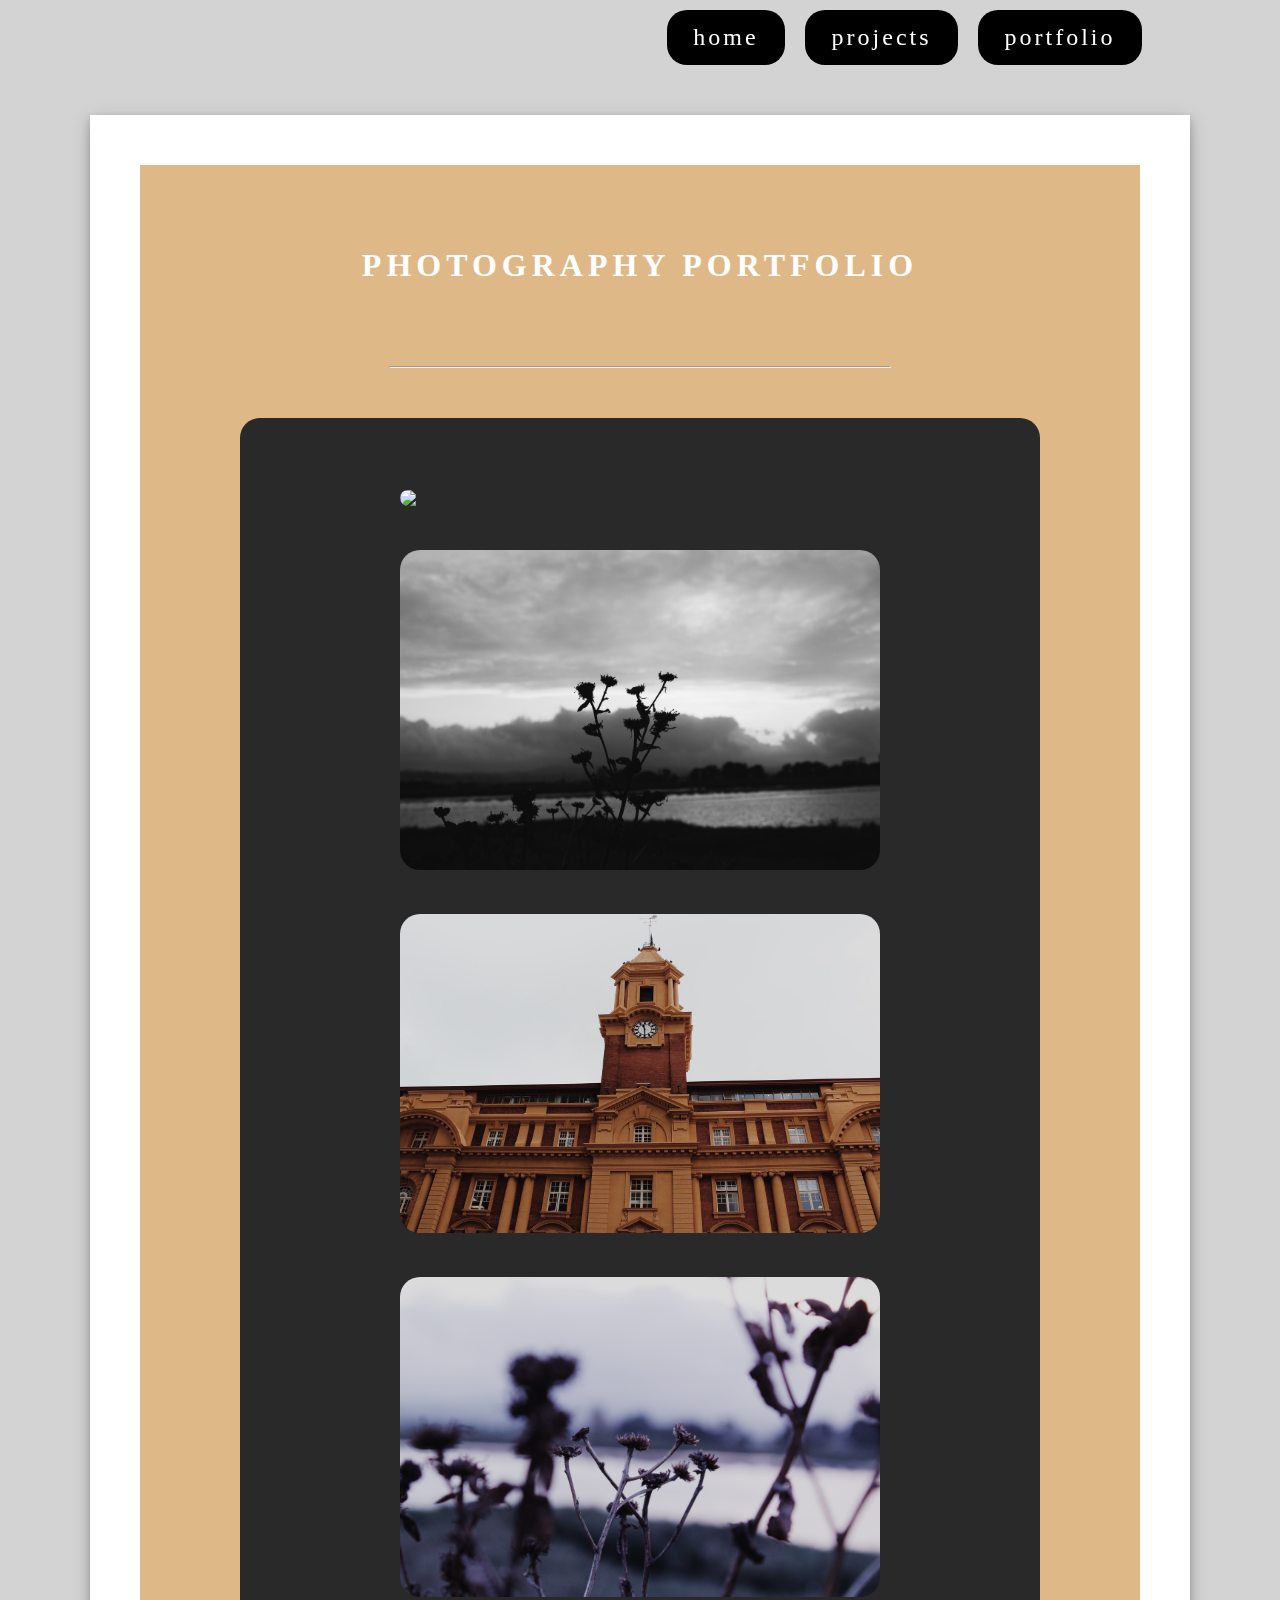
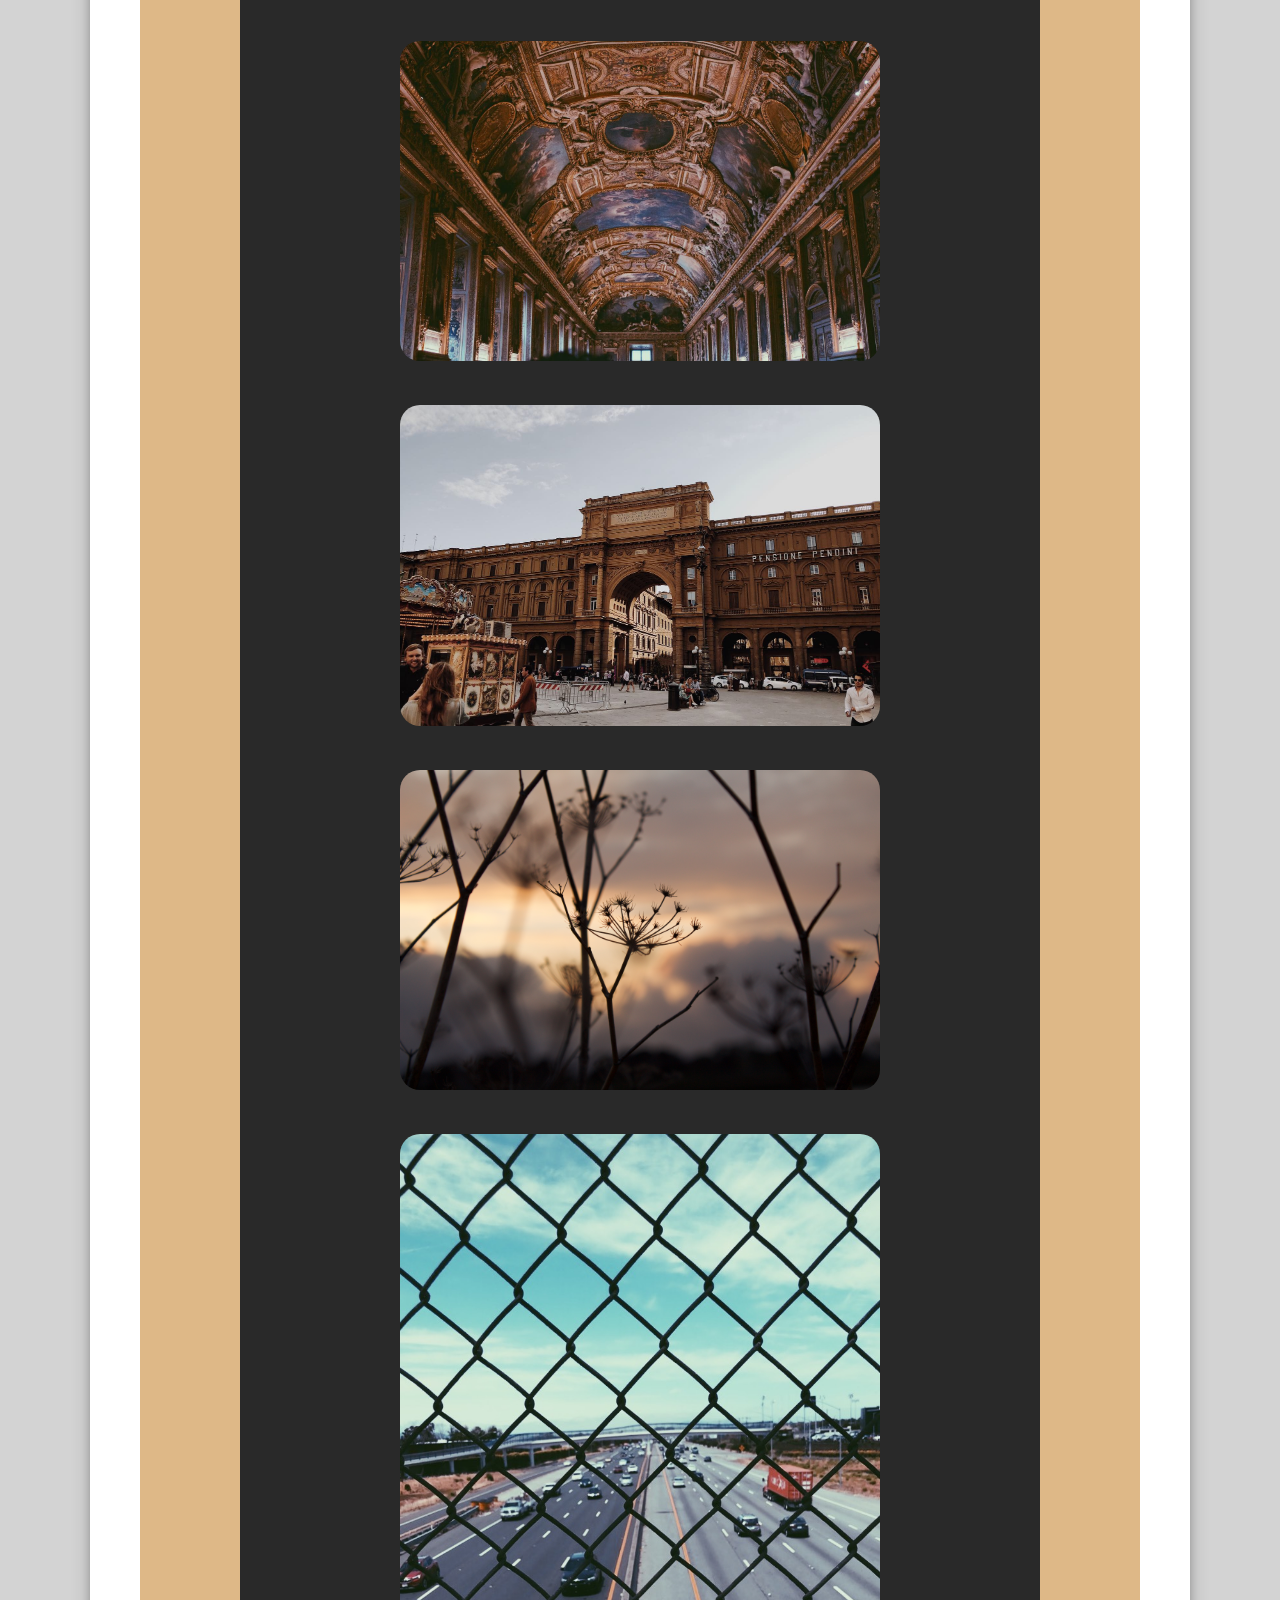
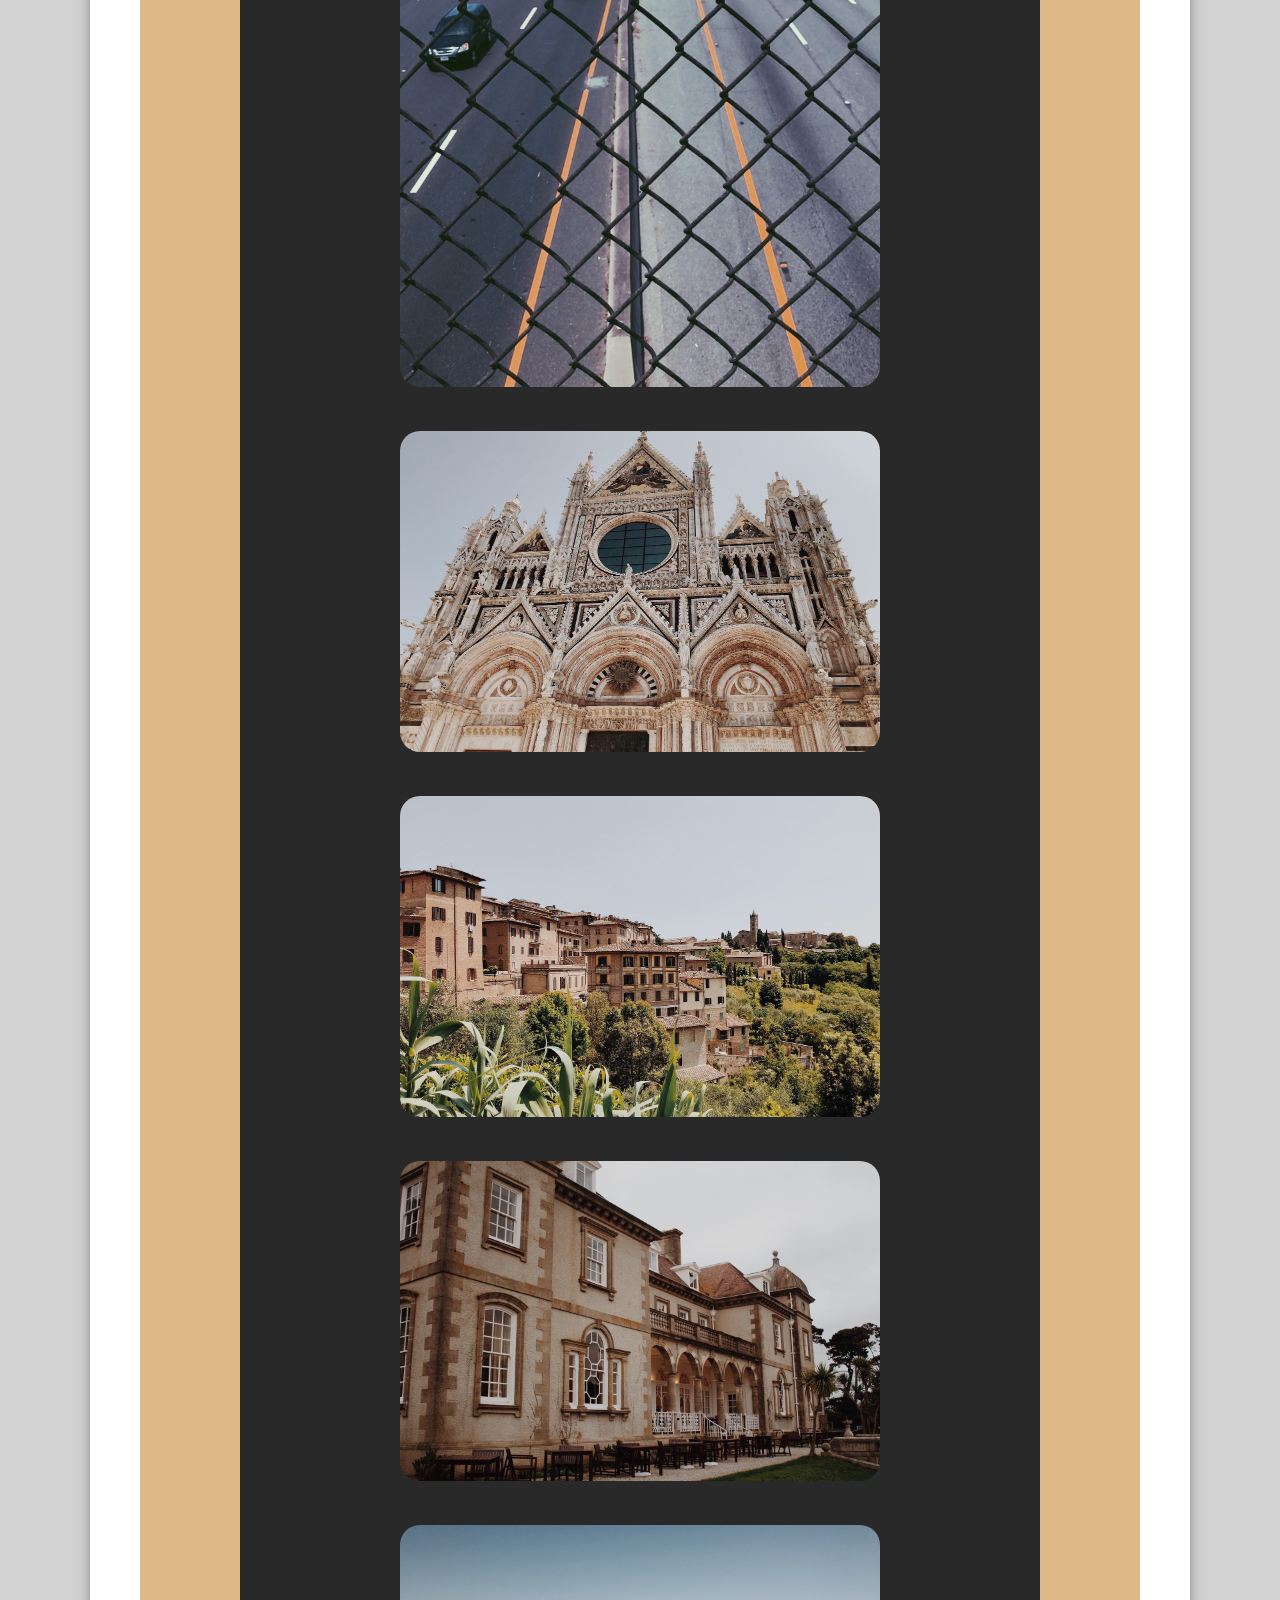
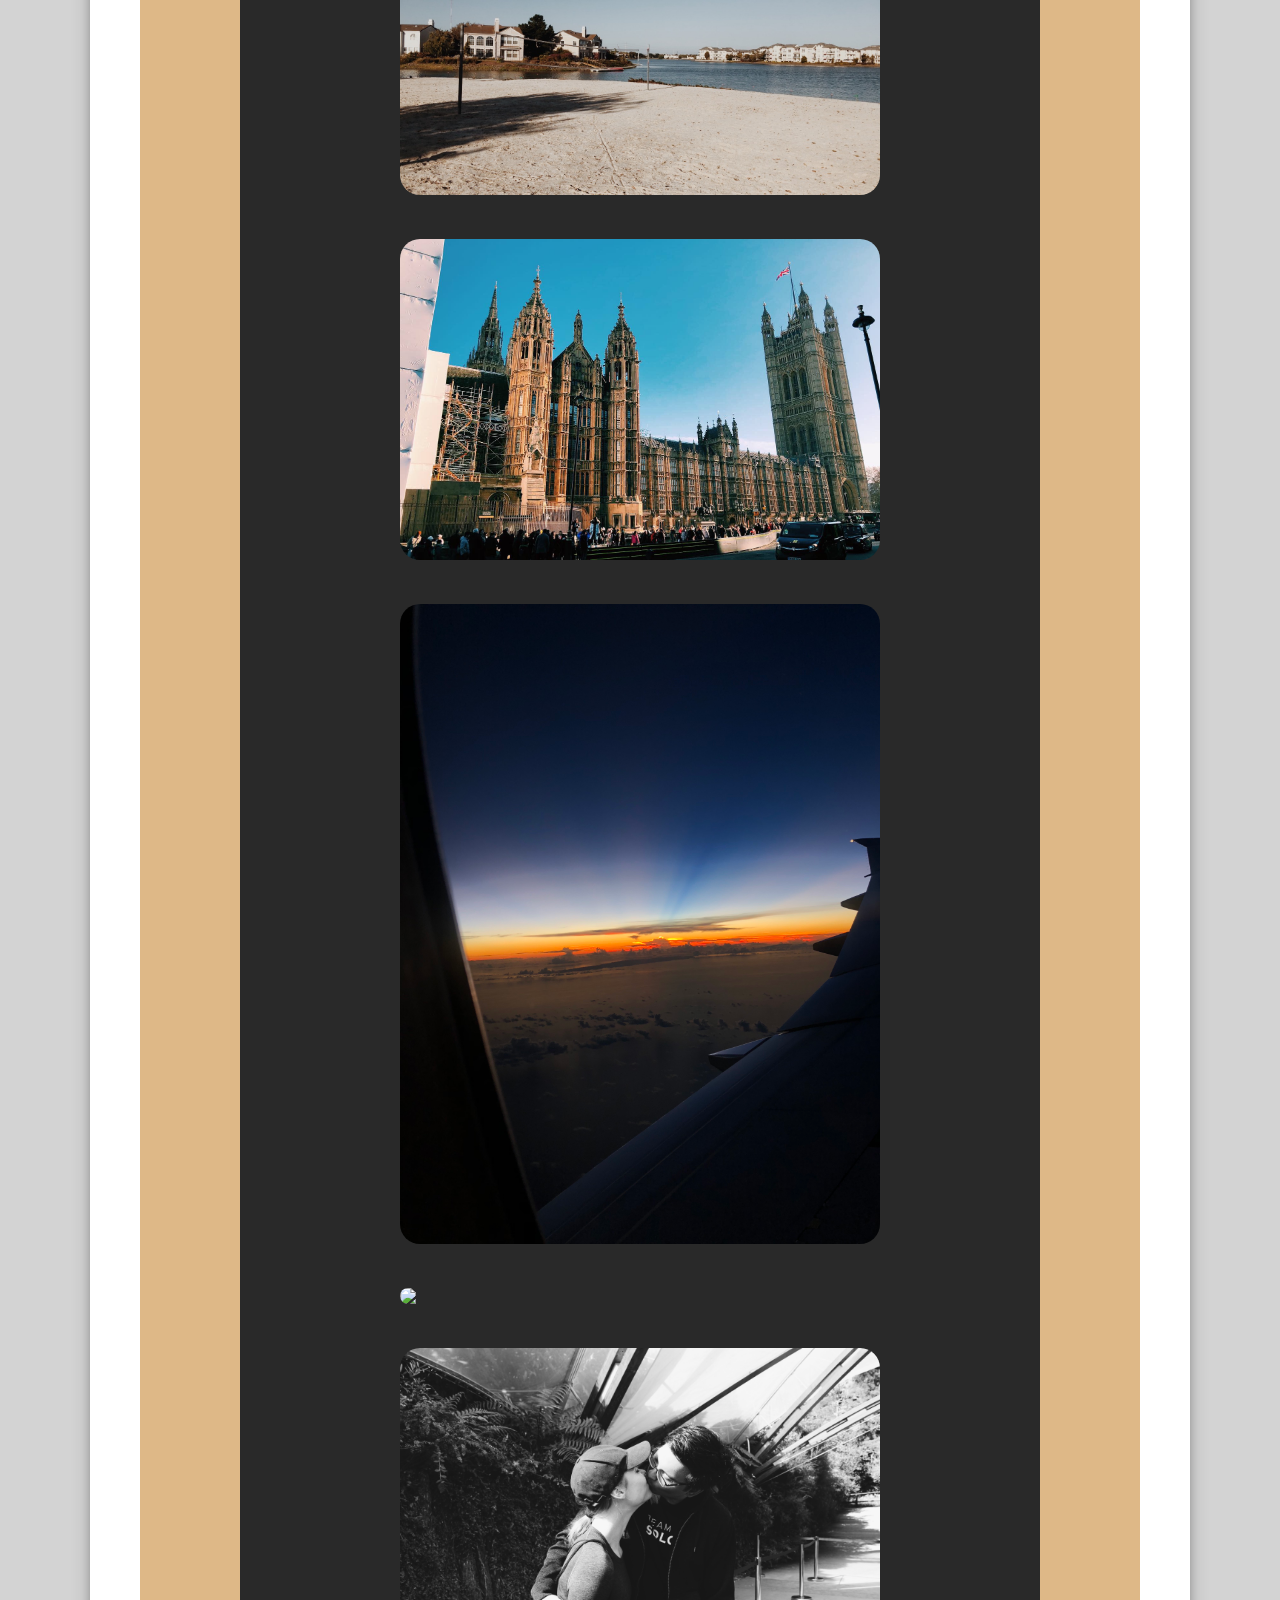
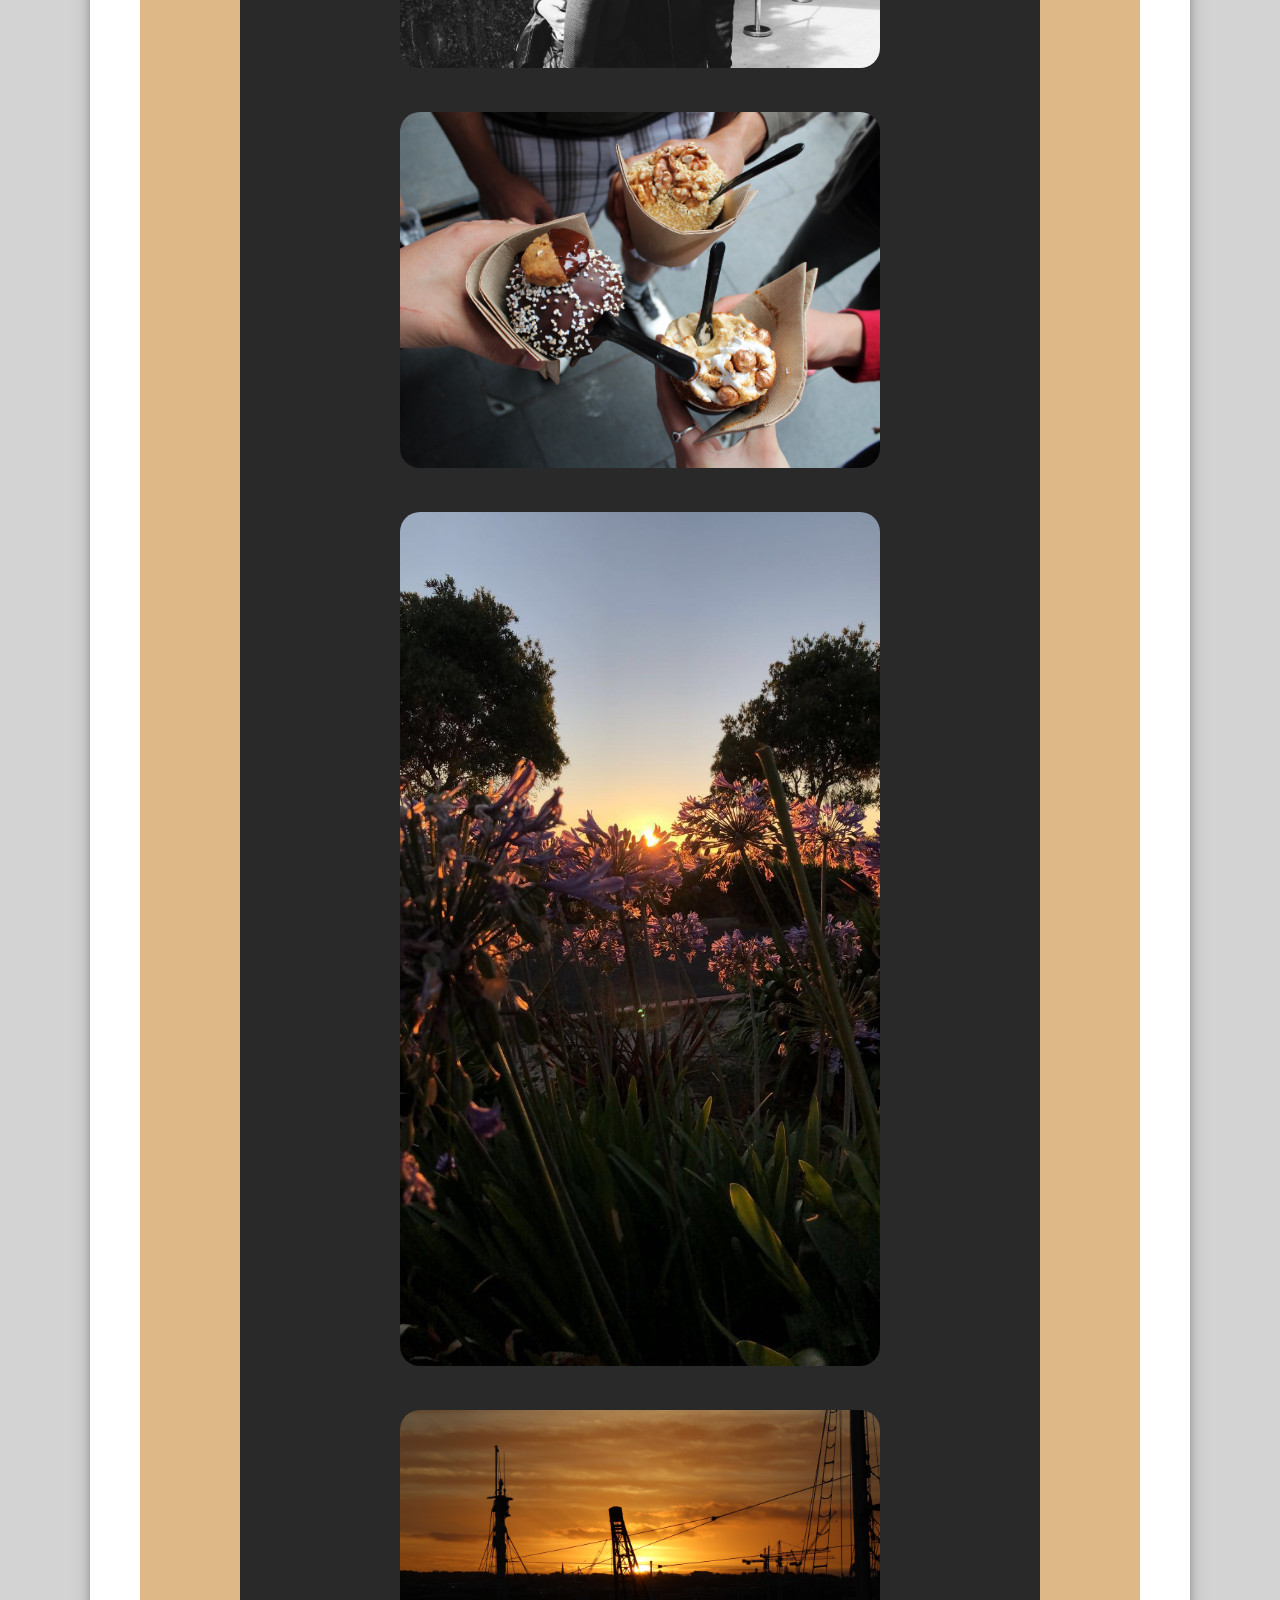
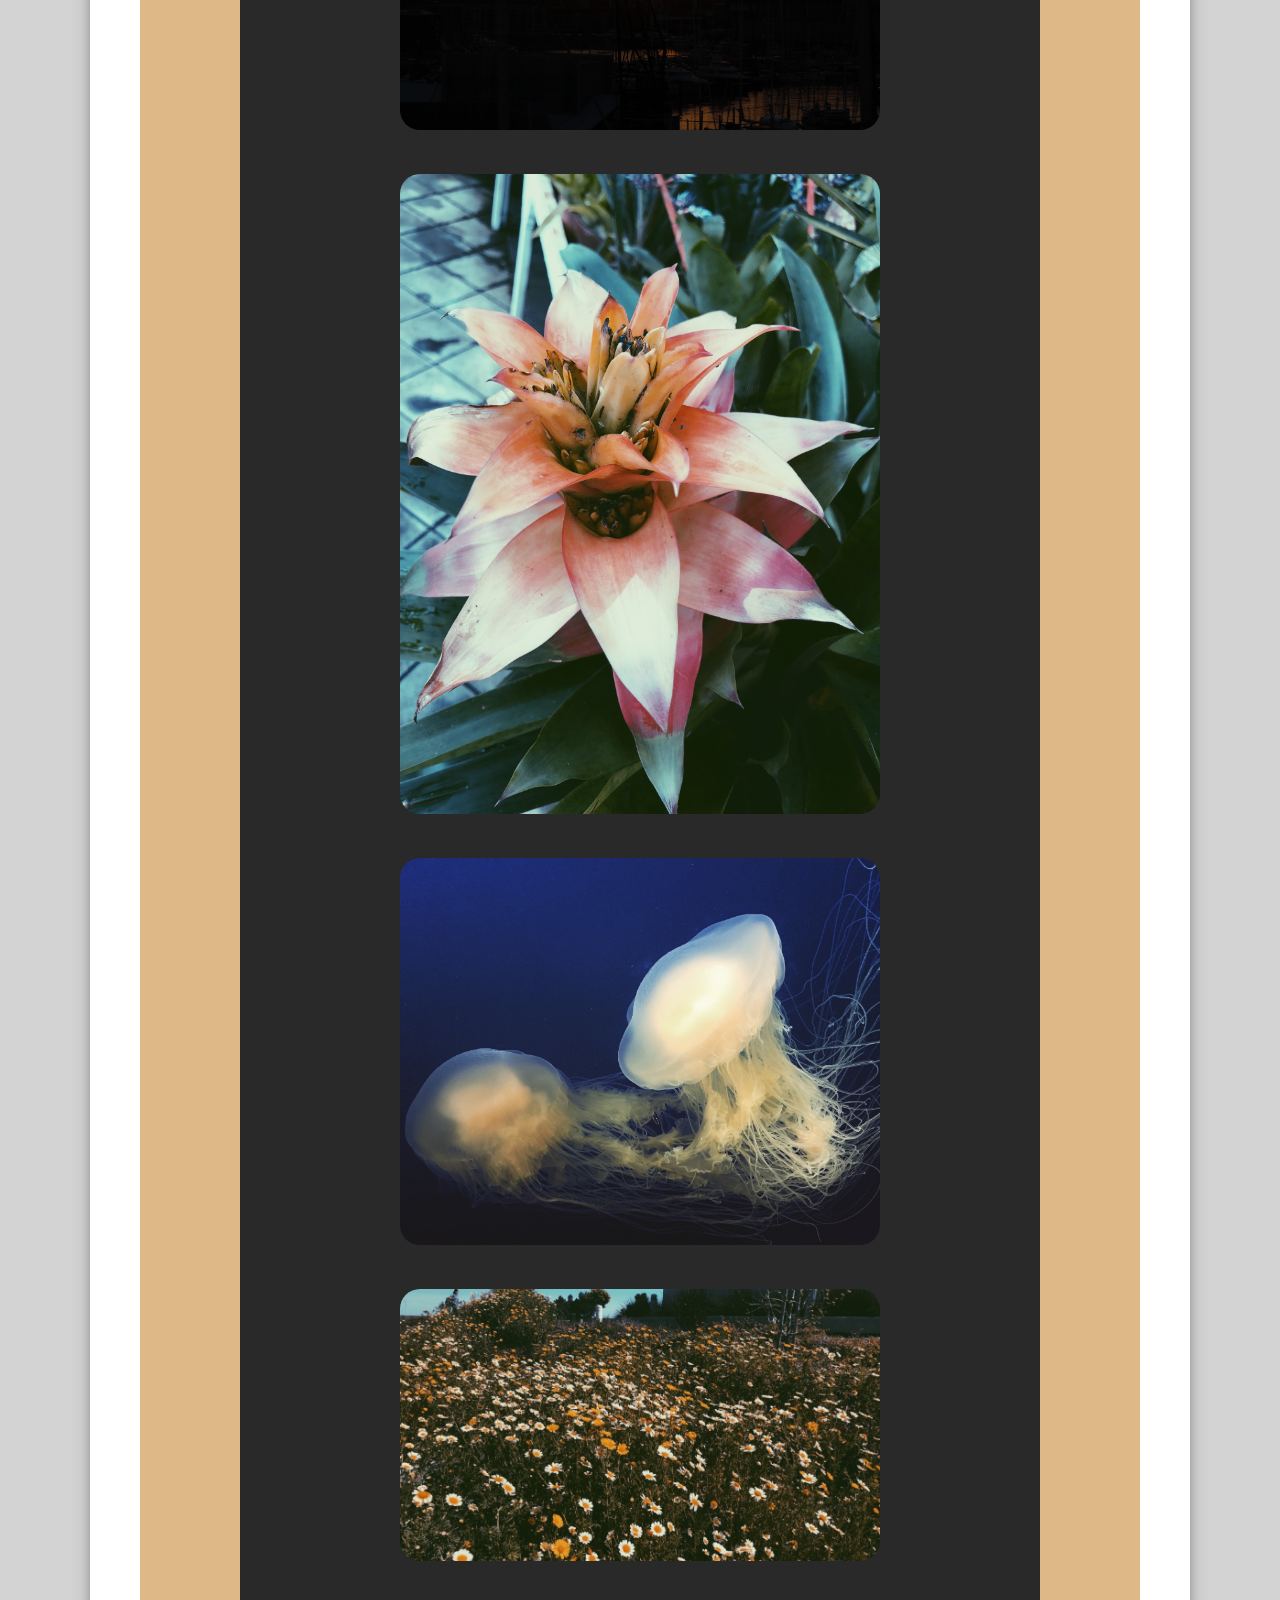
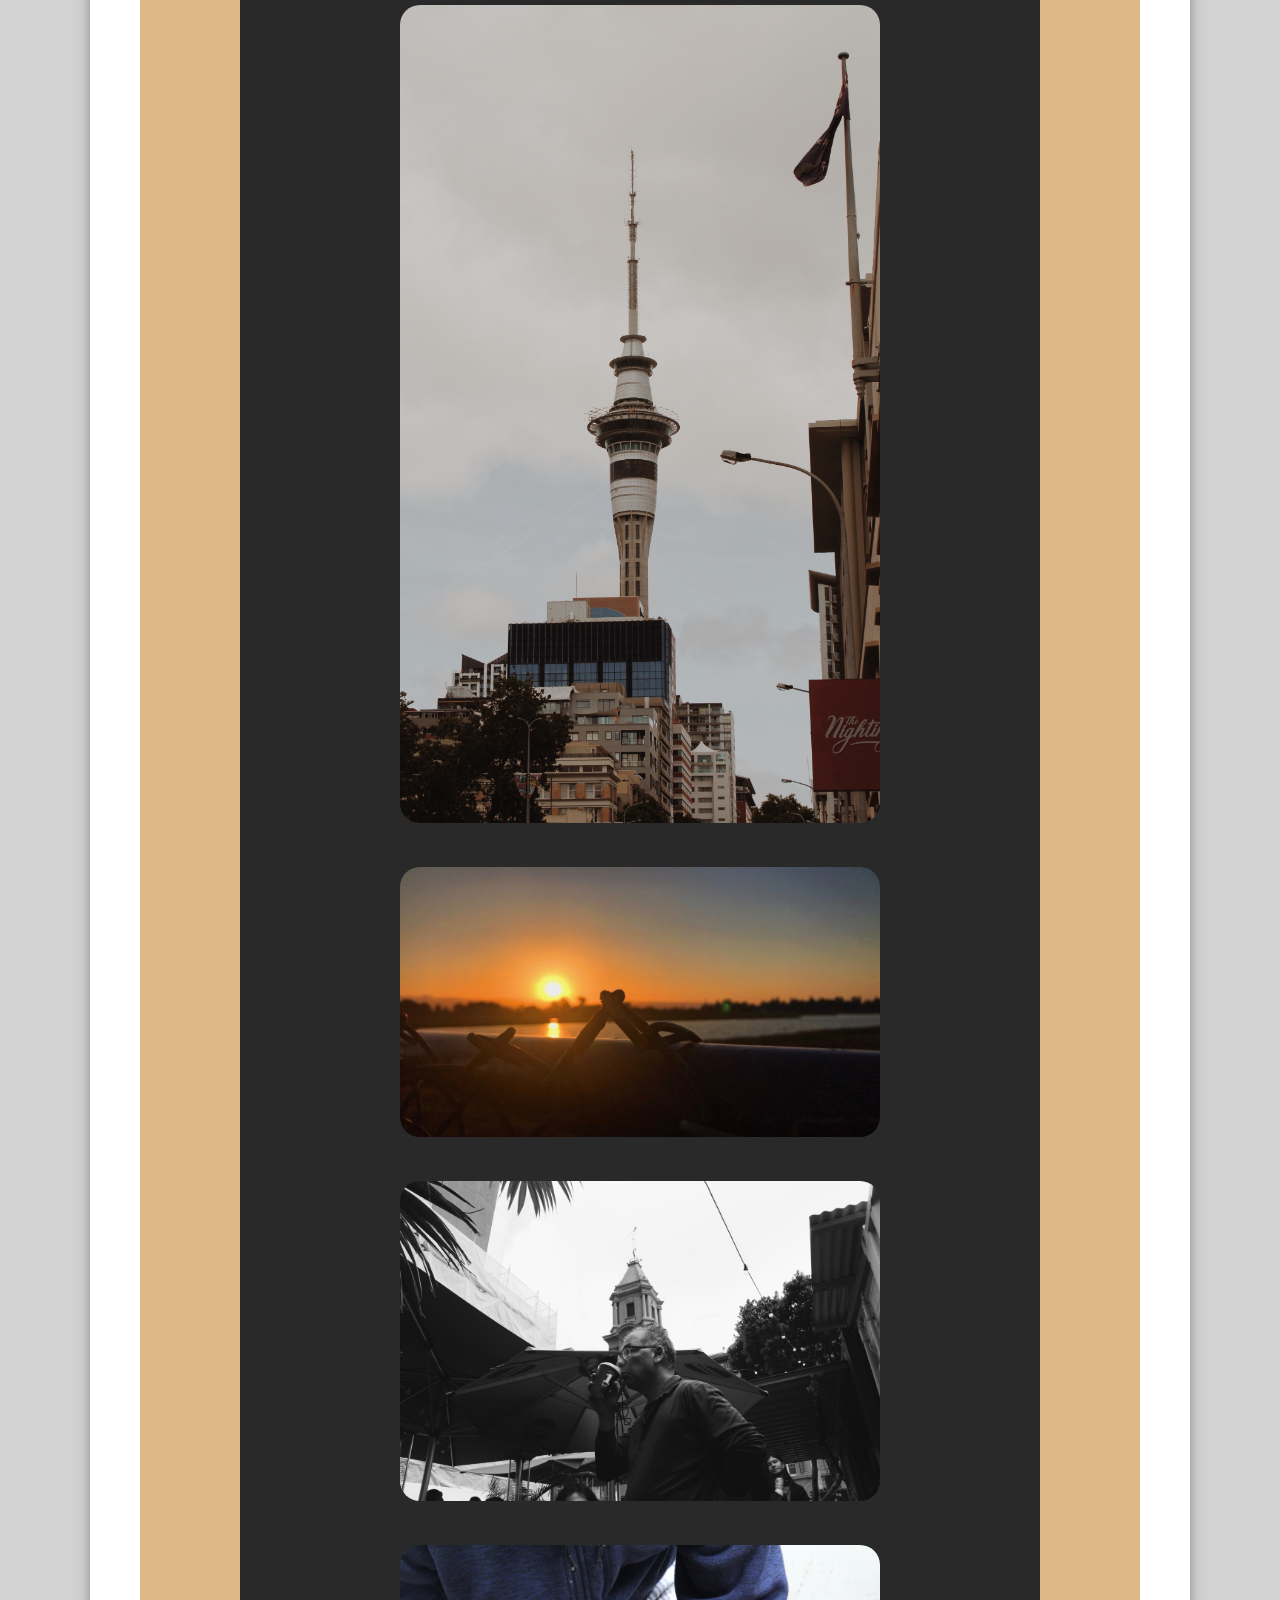
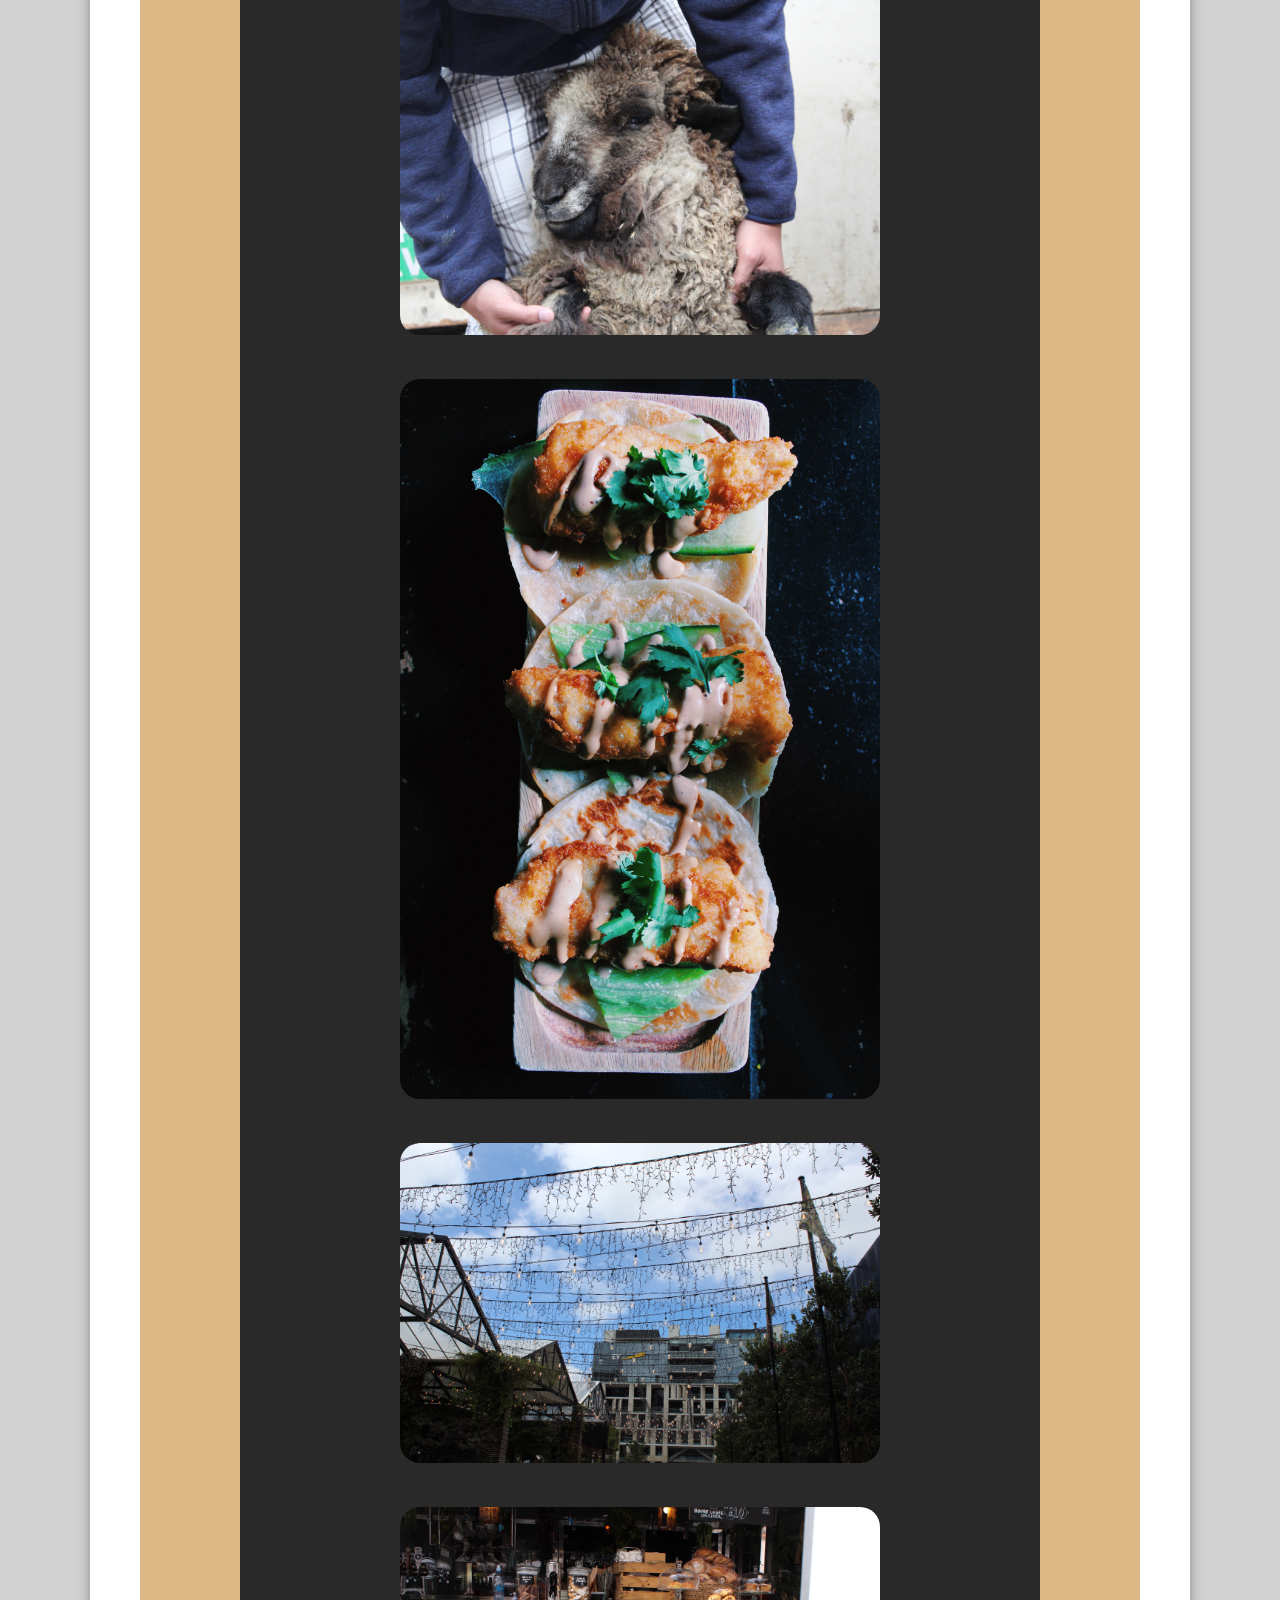
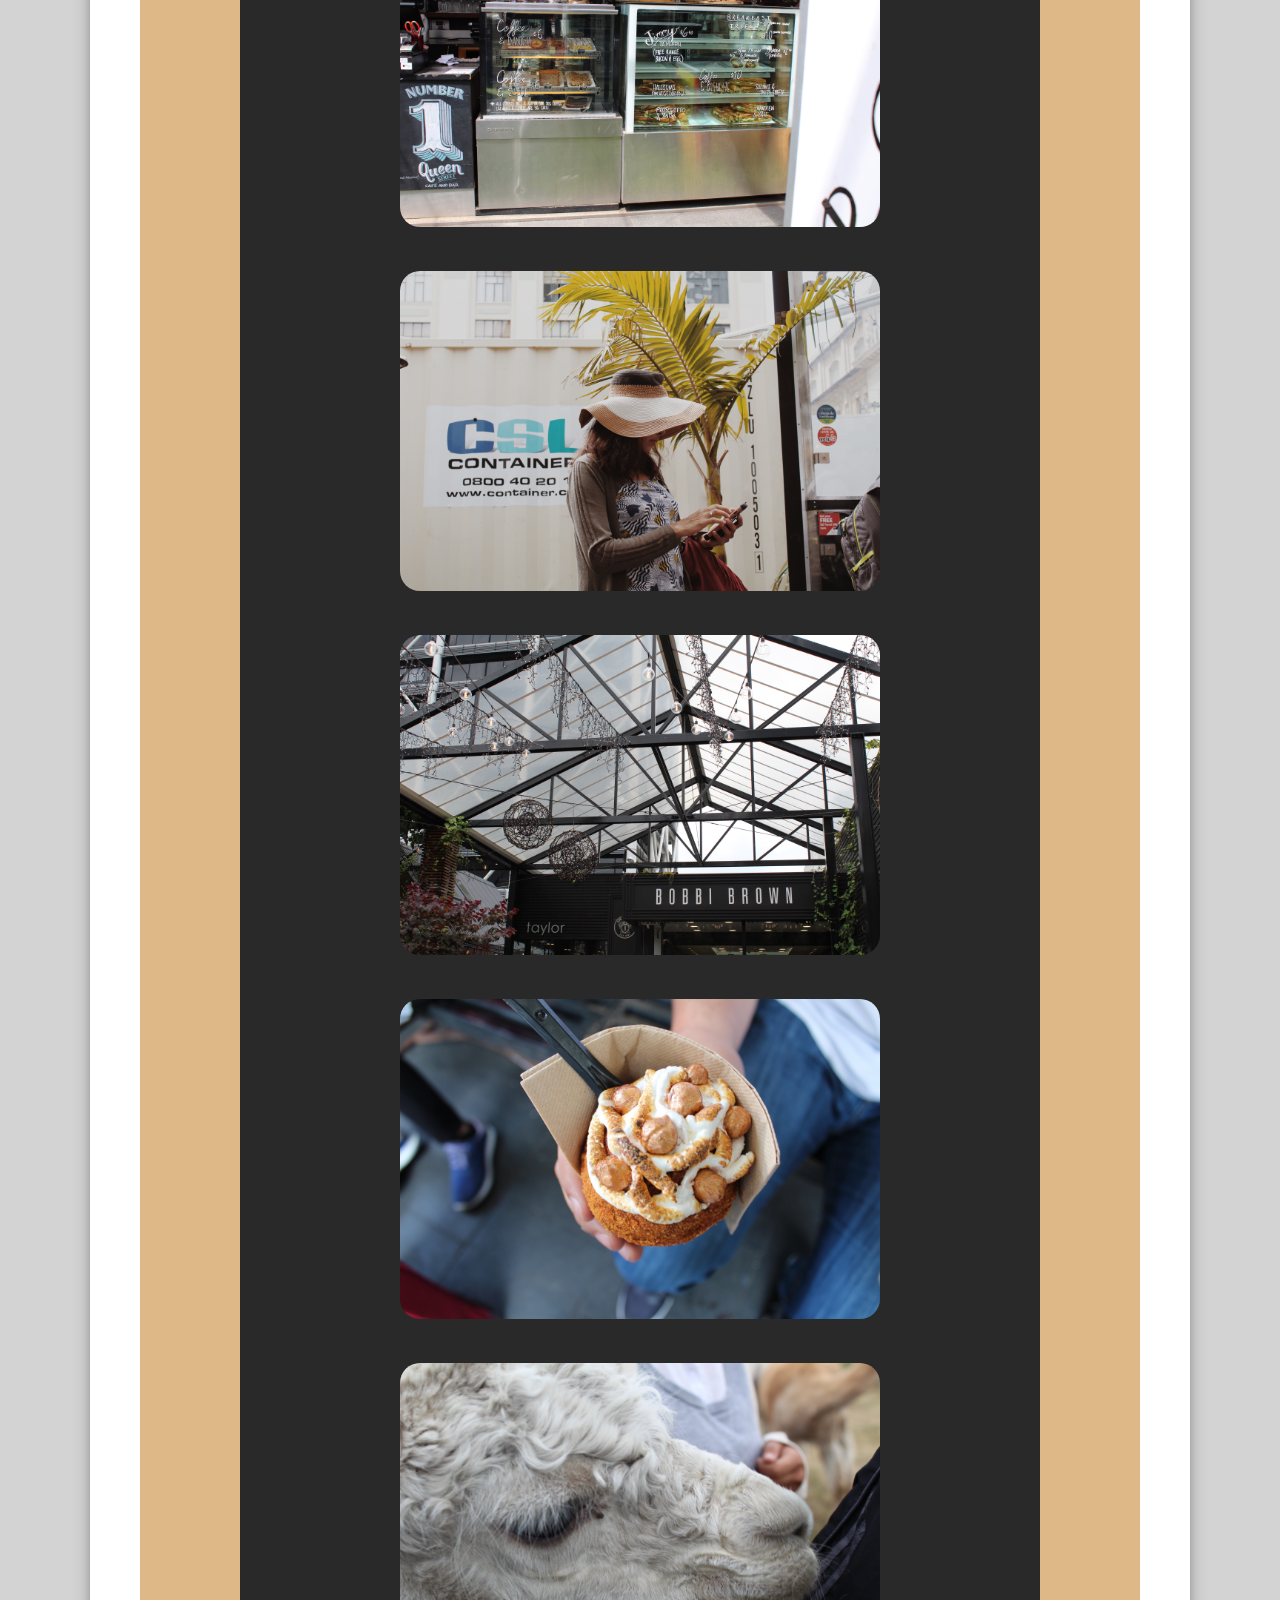
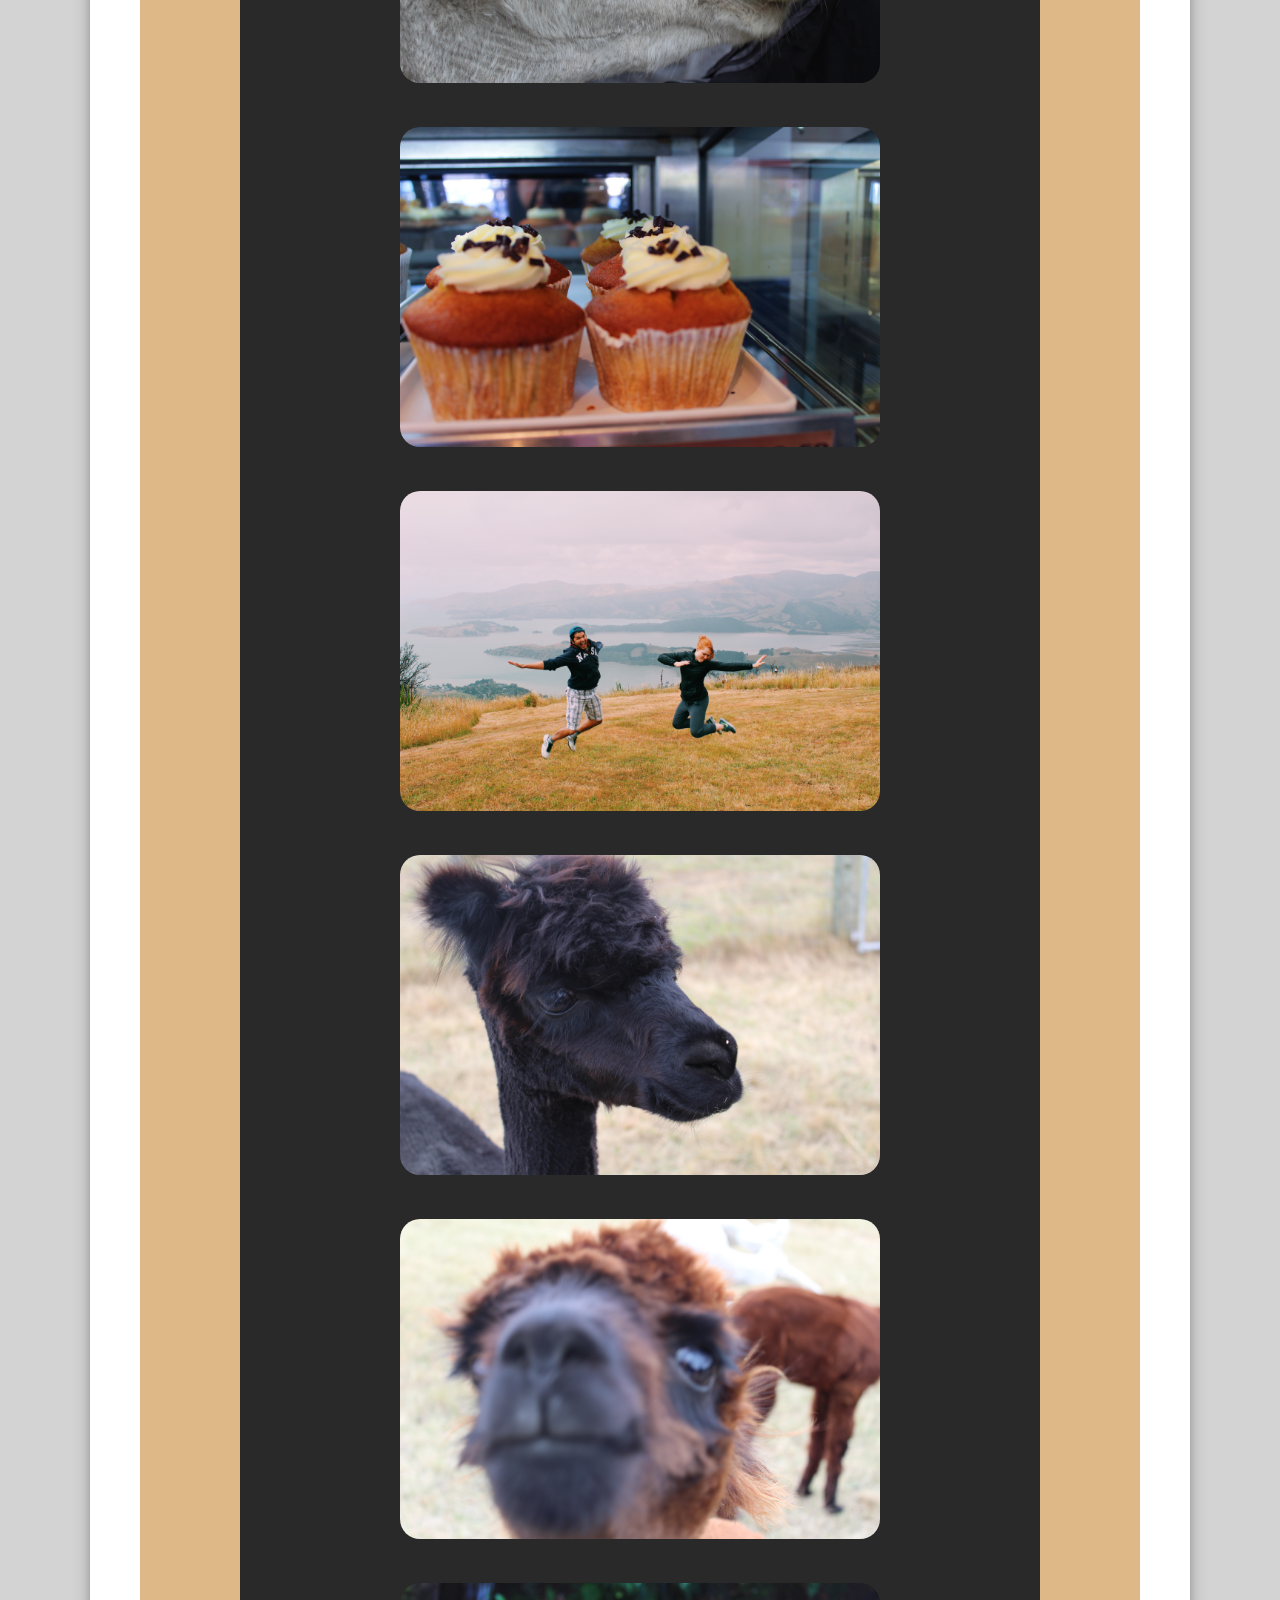
==== portfolio.html @ 7a5d90dd "added photos for photography portfolio" ====
<!DOCTYPE html>
<html lang="en">

<head>
	<meta charset="utf-8">
	<title>Estee Tcheau</title>
	<link rel="shortcut icon" href="images/code.png">
	<link rel="stylesheet" href="styles/normalize.css">
	<link rel="stylesheet" href="styles/style.css">
  <link href="https://fonts.googleapis.com/css2?family=Comfortaa:wght@300&display=swap" rel="stylesheet">
</head>
<body>
  <header class="main_menu">
    <nav>
      <ul>
        <li><a href="portfolio.html">portfolio</a></li>
        <li><a href="projects.html">projects</a></li>
        <li><a href="index.html">home</a></li>
      </ul>
    </nav>
  </header>
  <main class="projects_page">
    <h3>PHOTOGRAPHY PORTFOLIO</h3>
    <hr>
	<section>
	    <h4>  </h4>
	<img src="./photos/0.jpg">
	<img src="./photos/1.jpg">
	<img src="./photos/2.jpg">
	<img src="./photos/3.jpg">
	<img src="./photos/4.jpg">
	<img src="./photos/5.jpg">
	<img src="./photos/6.jpg">
	<img src="./photos/7.jpg">
	<img src="./photos/8.jpg">
	<img src="./photos/9.jpg">
	<img src="./photos/10.jpg">
	<img src="./photos/11.jpg">
	<img src="./photos/12.jpg">
	<img src="./photos/13.jpg">
	<img src="./photos/14.jpg">
	<img src="./photos/15.jpg">
	<img src="./photos/16.jpg">
	<img src="./photos/17.jpg">
	<img src="./photos/18.jpg">
	<img src="./photos/19.jpg">
	<img src="./photos/20.jpg">
	<img src="./photos/21.jpg">
	<img src="./photos/22.jpg">
	<img src="./photos/23.jpg">
	<img src="./photos/24.jpg">
	<img src="./photos/25.jpg">
	<img src="./photos/26.jpg">
	<img src="./photos/27.jpg">
<!--	<img src="28.jpg"> -->
	<img src="./photos/29.jpg">
	<img src="./photos/30.jpg">
	<img src="./photos/31.jpg">
	<img src="./photos/32.jpg">
<!--	<img src="33.jpg"> -->
	<img src="./photos/34.jpg">
	<img src="./photos/35.jpg">
	<img src="./photos/36.jpg">
	<img src="./photos/37.jpg">
	<img src="./photos/38.jpg">
	<img src="./photos/39.jpg">
	<img src="./photos/40.jpg">
	<img src="./photos/41.jpg">
	<img src="./photos/42.jpg">
	<img src="./photos/43.jpg">
	<img src="./photos/44.jpg">
	<img src="./photos/45.jpg">
	<img src="./photos/46.jpg">
	<img src="./photos/47.jpg">
	<img src="./photos/48.jpg">
	<img src="./photos/49.jpg">
	<img src="./photos/50.jpg">
	<img src="./photos/51.jpg">
	<img src="./photos/52.jpg">
	<img src="./photos/53.jpg">
<!--	<img src="54.jpg"> -->
	<img src="./photos/55.jpg">
	<img src="./photos/56.jpg">
	<img src="./photos/57.jpg">
	<img src="./photos/58.jpg">
	<img src="./photos/59.jpg">
	<img src="./photos/60.jpg">
	<img src="./photos/61.jpg">
	<img src="./photos/62.jpg">
	<img src="./photos/63.jpg">
	<img src="./photos/64.jpg">
	<img src="./photos/65.jpg">
	<img src="./photos/66.jpg">
	<img src="./photos/67.jpg">
	<img src="./photos/68.jpg">
<!--	<img src="69.jpg"> -->
	<img src="./photos/70.jpg">
	<img src="./photos/71.jpg">
	<img src="./photos/72.jpg">
	<img src="./photos/73.jpg">
	<img src="./photos/74.jpg">
	<img src="./photos/75.jpg">
	<img src="./photos/76.jpg">
	<img src="./photos/77.jpg">
	<img src="./photos/78.jpg">
	<img src="./photos/79.jpg">
	<img src="./photos/80.jpg">
	<img src="./photos/81.jpg">
	<img src="./photos/82.jpg">
	<img src="./photos/83.jpg">
	<img src="./photos/84.jpg">
	<img src="./photos/85.jpg">
<!--	<img src="86.jpg"> -->
	<img src="./photos/87.jpg">
	<img src="./photos/88.jpg">
	<img src="./photos/89.jpg">
	<img src="./photos/90.jpg">
	<img src="./photos/91.jpg">
	<img src="./photos/92.jpg">
	<img src="./photos/93.jpg">
	<img src="./photos/94.jpg">
	<img src="./photos/95.jpg">
<!--	<img src="96.jpg">
	<img src="97.jpg">
	<img src="98.jpg">
	<img src="99.jpg">
	<img src="100.jpg"> -->
	<img src="./photos/101.jpg">
	<img src="./photos/102.jpg">
	<img src="./photos/103.jpg">
<!--	<img src="104.jpg"> -->
	<img src="./photos/105.jpg">
	<img src="./photos/106.jpg">
	<img src="./photos/107.jpg">
	<img src="./photos/108.jpg">
	<img src="./photos/109.jpg">
	<img src="./photos/110.jpg">
	<img src="./photos/121.jpg">
	<img src="./photos/122.jpg">
	<img src="./photos/123.jpg">
	<img src="./photos/124.jpg">
	<img src="./photos/125.jpg">
	<img src="./photos/126.jpg">
	<img src="./photos/127.jpg">
	<img src="./photos/128.jpg">
	<img src="./photos/129.jpg">
	<img src="./photos/130.jpg">
	<img src="./photos/131.jpg">
	<img src="./photos/132.jpg">
	<img src="./photos/133.jpg">
	<img src="./photos/134.jpg">
	<img src="./photos/135.jpg">
	<img src="./photos/136.jpg">
	<img src="./photos/137.jpg">
	<img src="./photos/138.jpg">
	<img src="./photos/139.jpg">
	<img src="./photos/140.jpg">
	<img src="./photos/141.jpg">
	<img src="./photos/142.jpg">
	<img src="./photos/143.jpg">
	<img src="./photos/144.jpg">
<!--	<img src="145.jpg"> -->
	<img src="./photos/146.jpg">
	<img src="./photos/147.jpg">
	
    <p> All photographs taken on Canon Rebel T7 or Iphone and edited with Adobe Lightroom or VSCO</p>
    <p><p>

    </section>
   
    <p><a href="index.html" id="navlink">← Back to home</a></p>
  </main>
  <footer>
    <h6>&copy Estee Tcheau 2020</h6>
  </footer>
</body>
---- styles/style.css ----
* {
  font-family: "Fantasy", Copperplate, serif;
  letter-spacing: 3px;
}

body {
  background-color:LightGray;
  background-repeat: repeat;
}

.main_menu {
  position: fixed;
  top: 0;
  width: 100%;
}

.main_menu ul {
  list-style-type: none;
  margin: 0;
  padding: 0;
  background-color: white;
  font-size: 1.5em;
  padding: 0 10%;
}

.main_menu li {
  float: right;
  background-color: black;
  border-radius: 20px;
  margin: 1%;
  padding: 0 1%;
}

.main_menu li a {
  display: block;
  color: white;
  text-align: center;
  padding: 14px 16px;
  text-decoration: none;
}

main {
  width: 80%;
  background-color: white;
  margin: 7% auto 5% auto;
  margin-top: max(7%, 115px);
  box-shadow: 0 4px 8px 0 rgba(0, 0, 0, 0.2), 0 6px 20px 0 rgba(0, 0, 0, 0.19);
  border-width: 50px;
  border-style:solid;
  border-color: white;
  background-color: BurlyWood;
  color: white;
  text-align: center;
  min-height: 500px;
  max-width: 1000px;
}

hr {
  width: 50%;
  margin: 5% auto 5% auto;
}

h3 {
  padding: 5%;
  letter-spacing: 5px;
  font-size: 2em;
}

p {
  padding: 0 5% 0 5%;
}

button {
  box-shadow: none;
  border: none;
  padding: 2em;
  color: black;
  border-radius: 20px;
  background-color: white;
}

.home_page button {
  margin-bottom: 5%;
}

section {
  width: 80%;
  background-color: #292929;
  margin: auto;
  border-radius: 20px;
}

section p {
  padding: 5%;
  text-align: left;
}

.projects_page h4 {
  padding-top: 5%;
  font-size: 1.5em;
}

.projects_page p {
  padding: 1% 5% 0%;
}

.projects_page #top {
  padding-top: 5%;
}

.projects_page #bottom {
  padding-bottom: 5%;
}

a, a:visited {
  text-decoration: none;
  color: black
}

a:hover, li a:hover {
  color: BurlyWood;
  transition: 0.5s;
}

.projects_page a {
  color: BurlyWood;
}

.projects_page a:hover {
  color: white;
  transition: 0.5s;
}


#navlink {
  color: white;
  margin-bottom: 5em;
  display: inline-block;
}

#navlink:hover {
  color: #c5e0e0;
  transition: 0.5s;
}

img {
  width: 60%;
  border-radius: 20px;
  display: inline-block;
  margin: 0% auto 5%;
}

button:hover {
  color: BurlyWood;
  transition: 0.5s;
}

.projects_page hr {
  margin-top: 0;
}

.projects_page section hr {
  width: 80%;
}

#last_section {
  margin-bottom: 10%;
}

footer {
  bottom: 0;
  height: 2.5%;
  background-color: white;
  color: black;
  width: 100%;
  font-size: 100%;
  text-align: center;
}

footer h6 {
  display: inline;
}
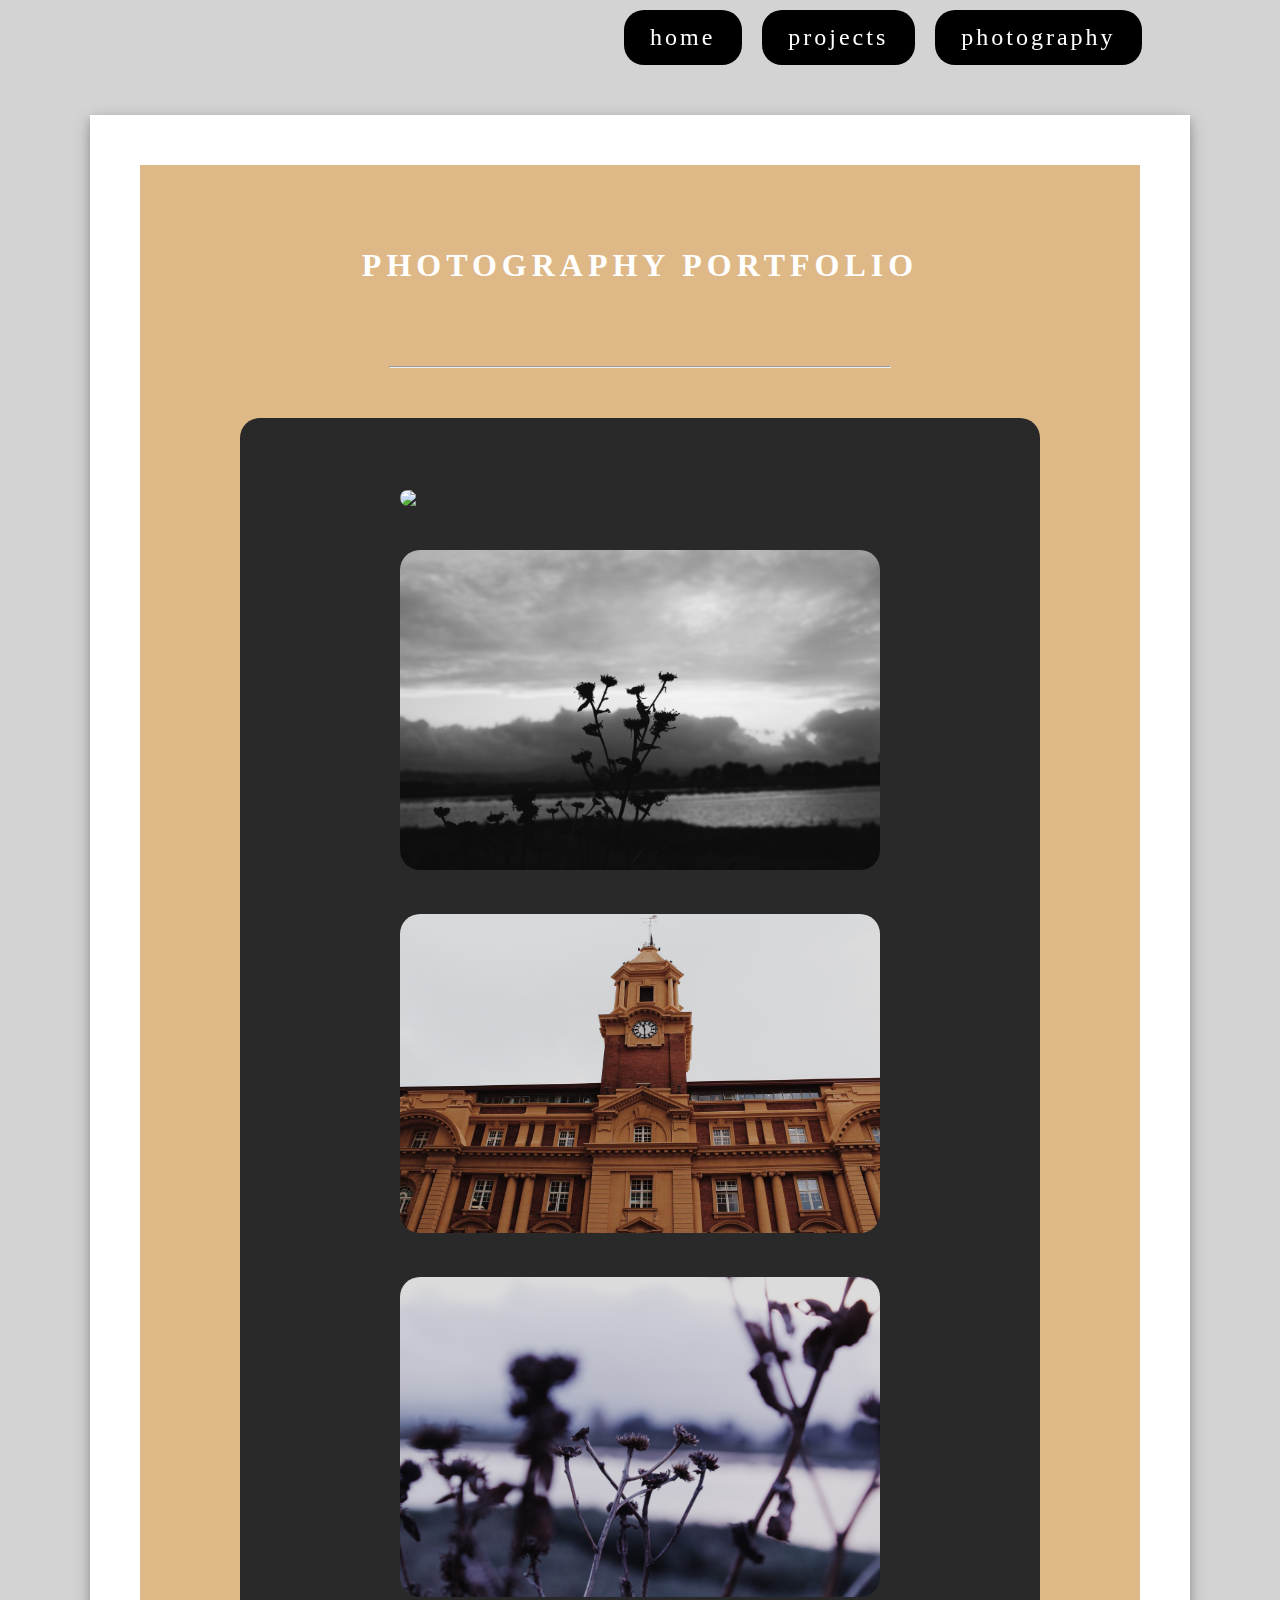
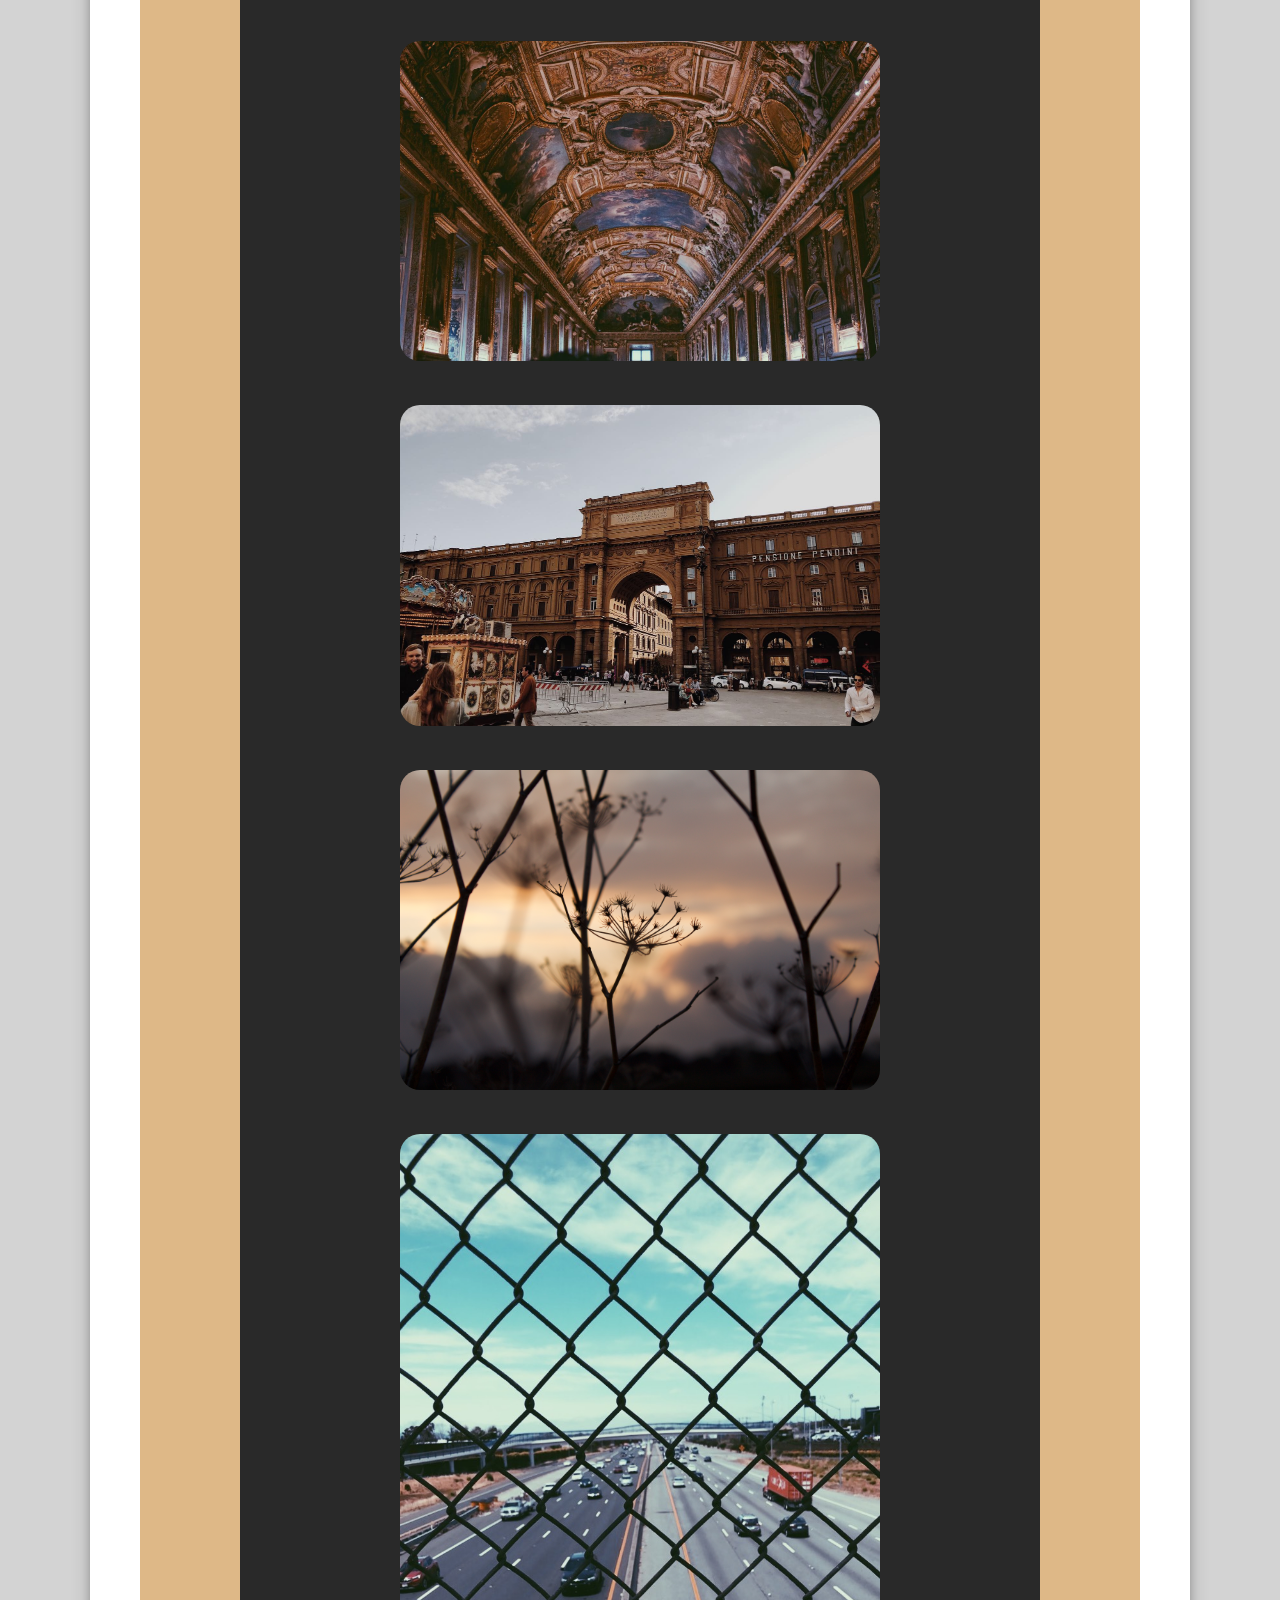
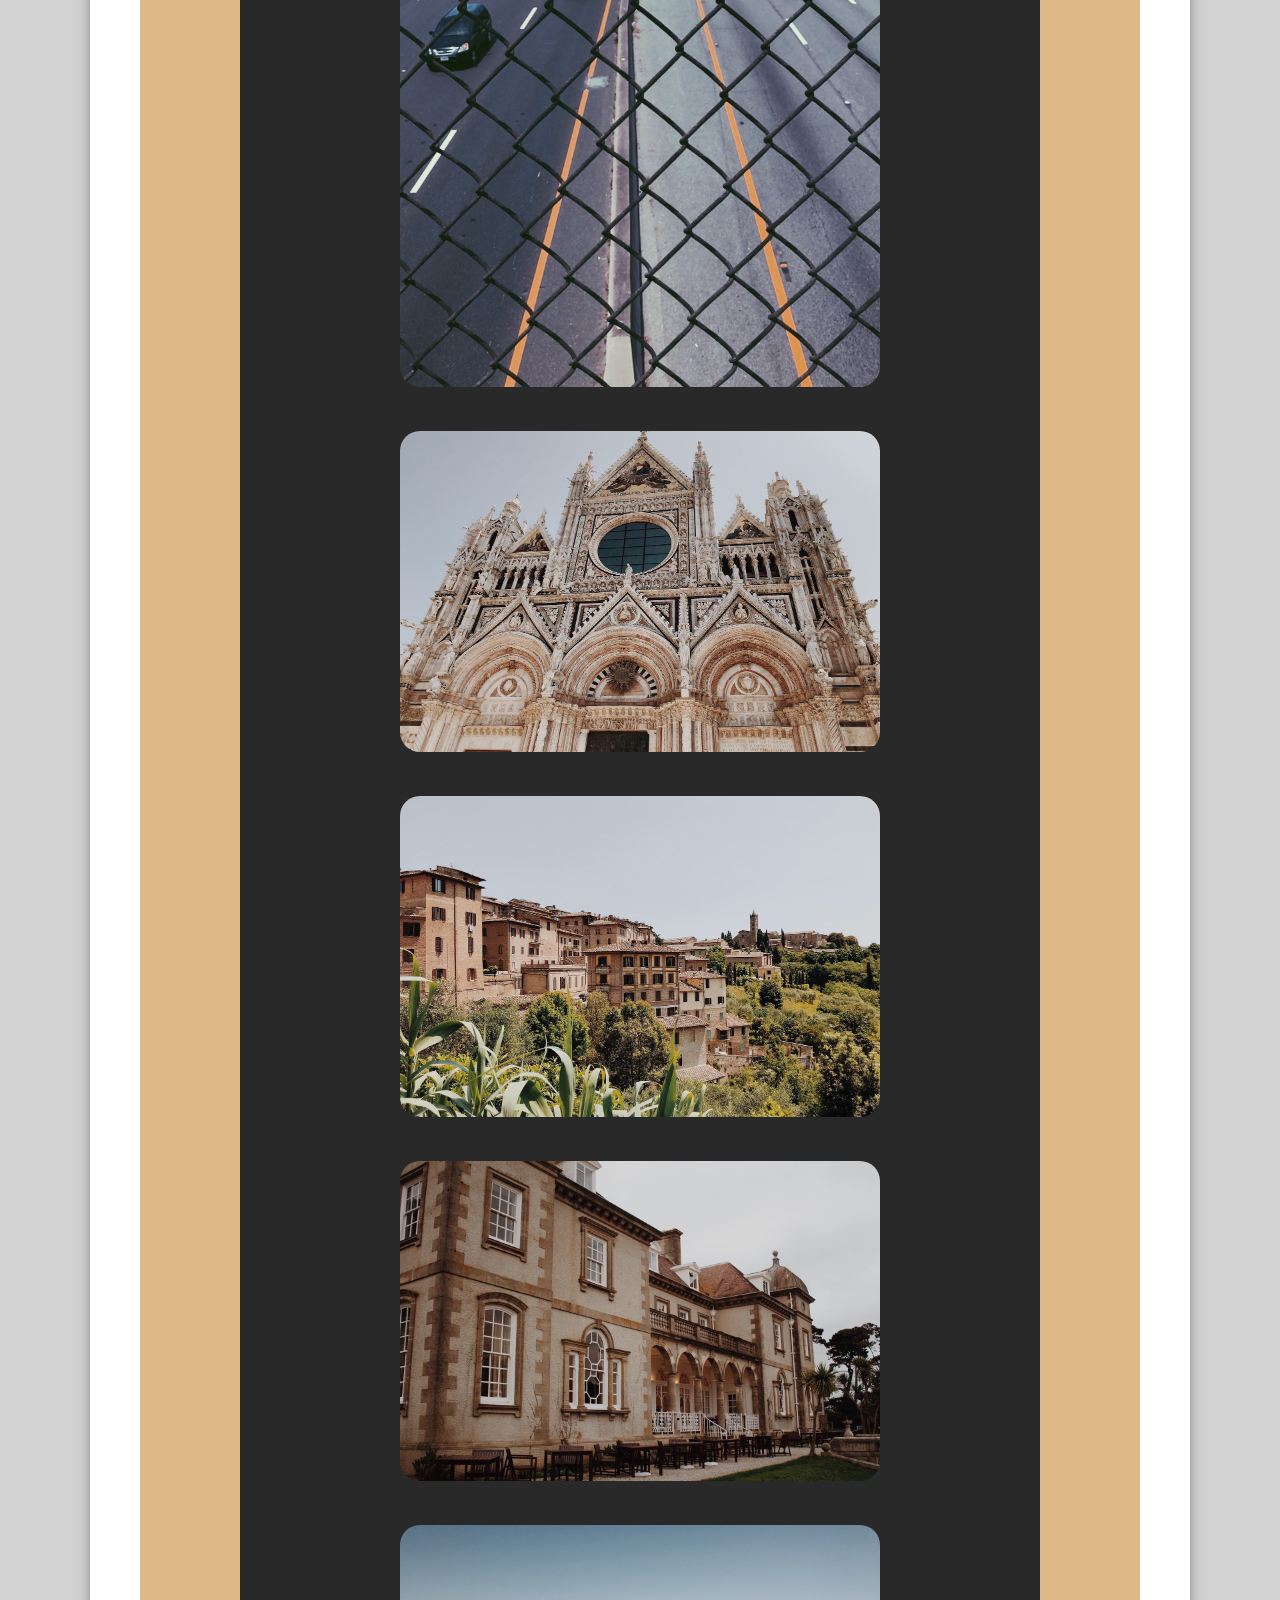
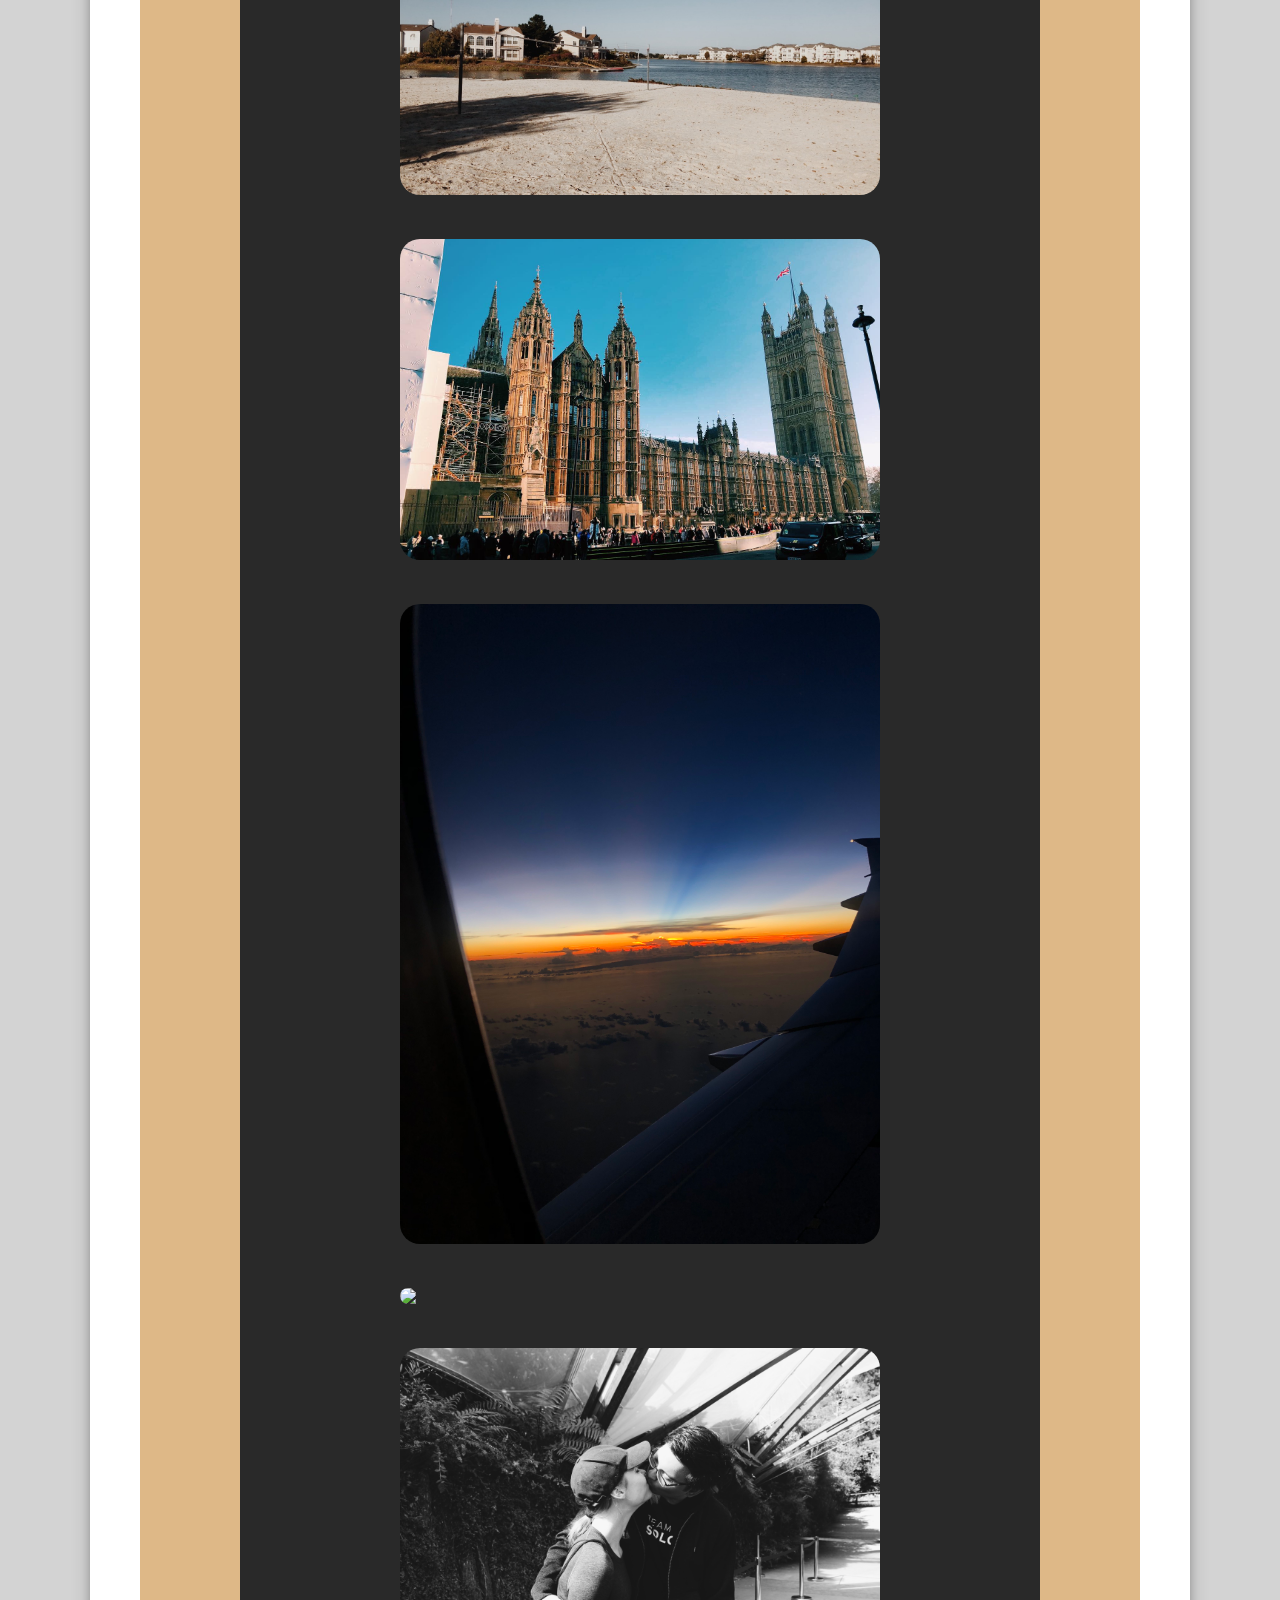
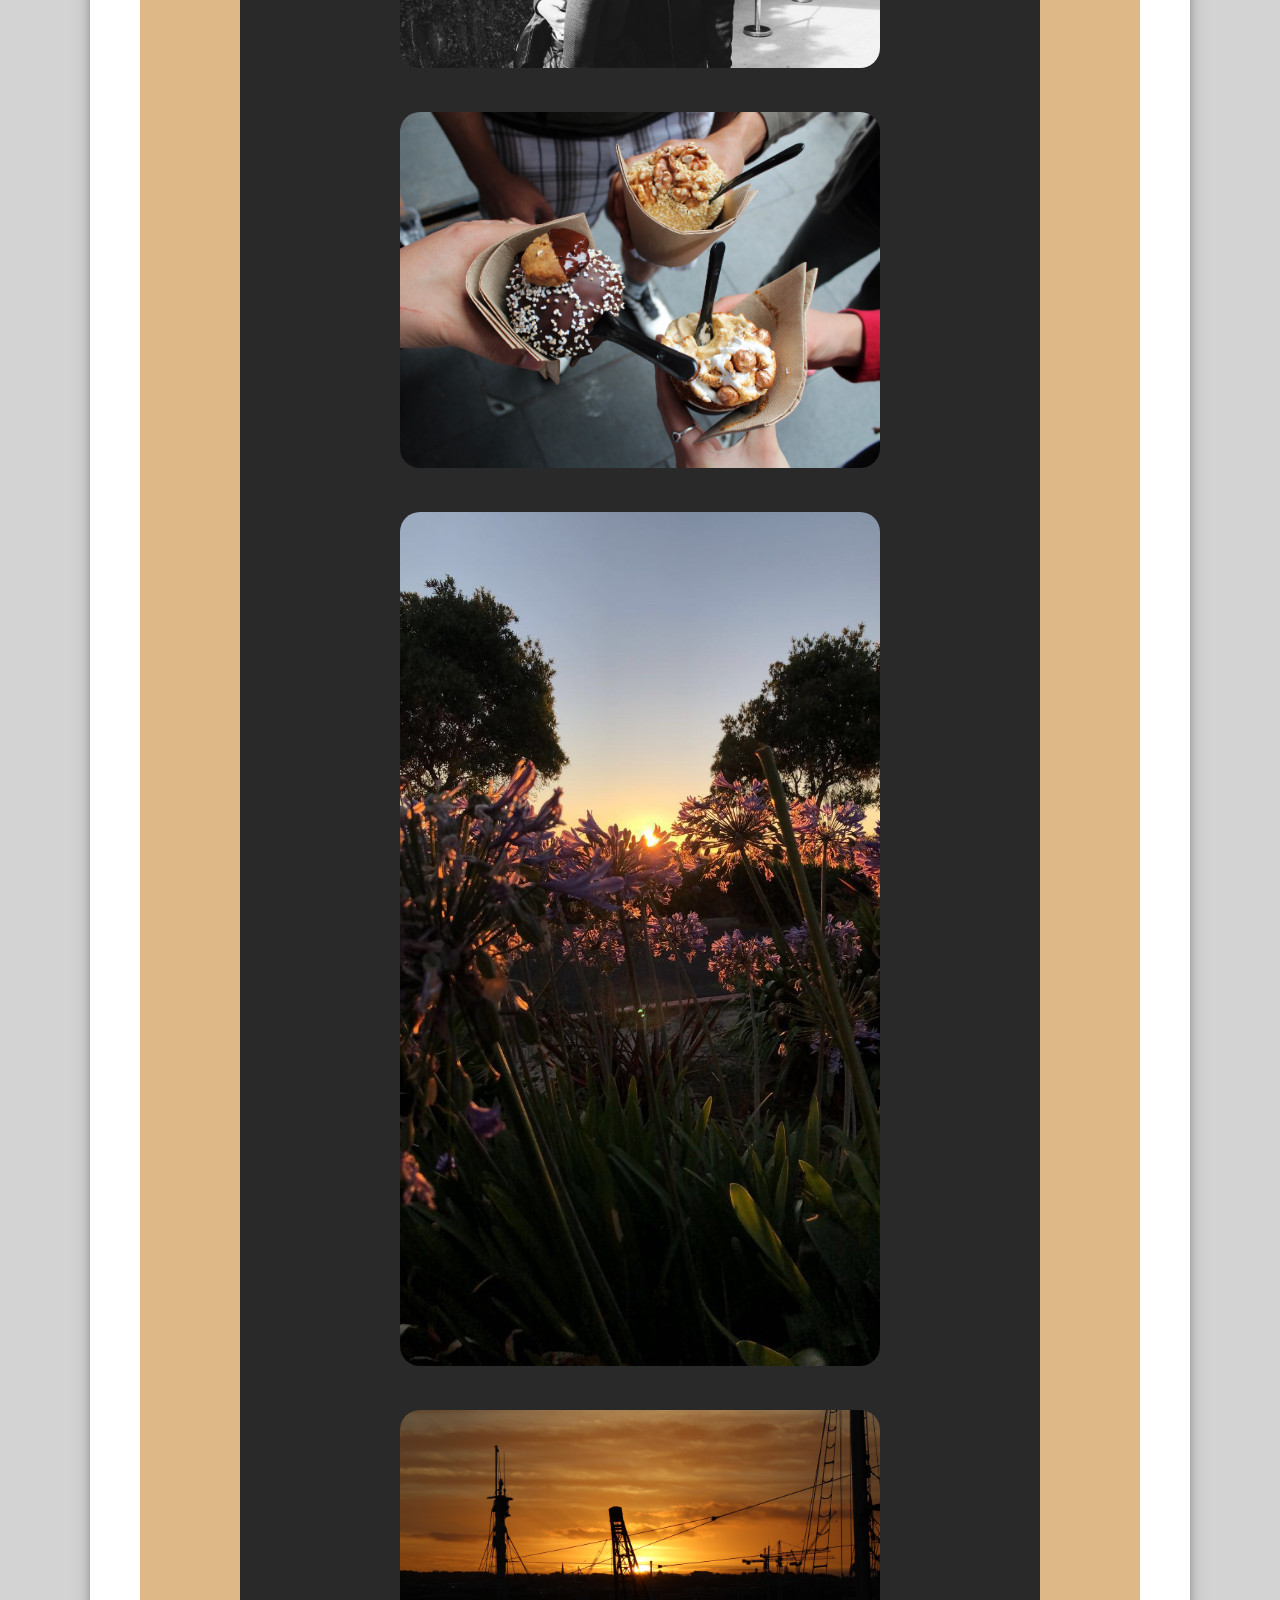
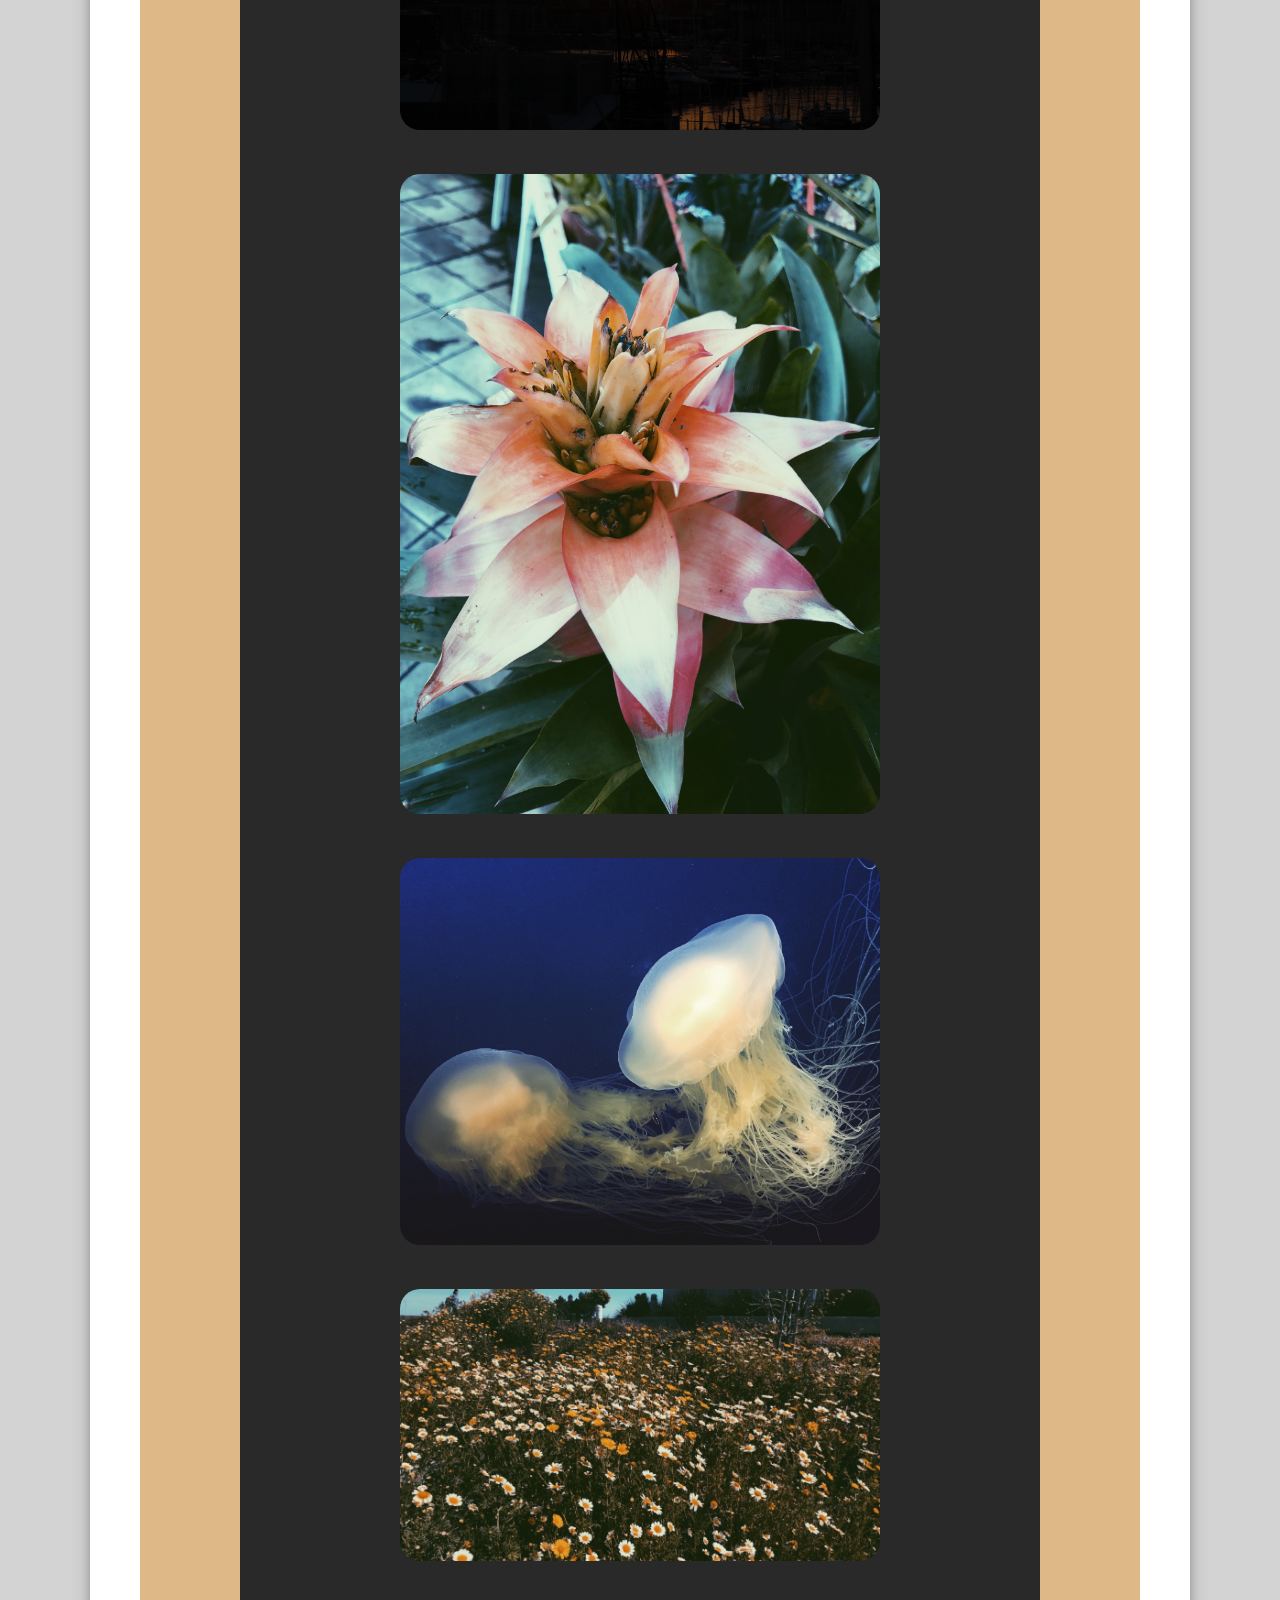
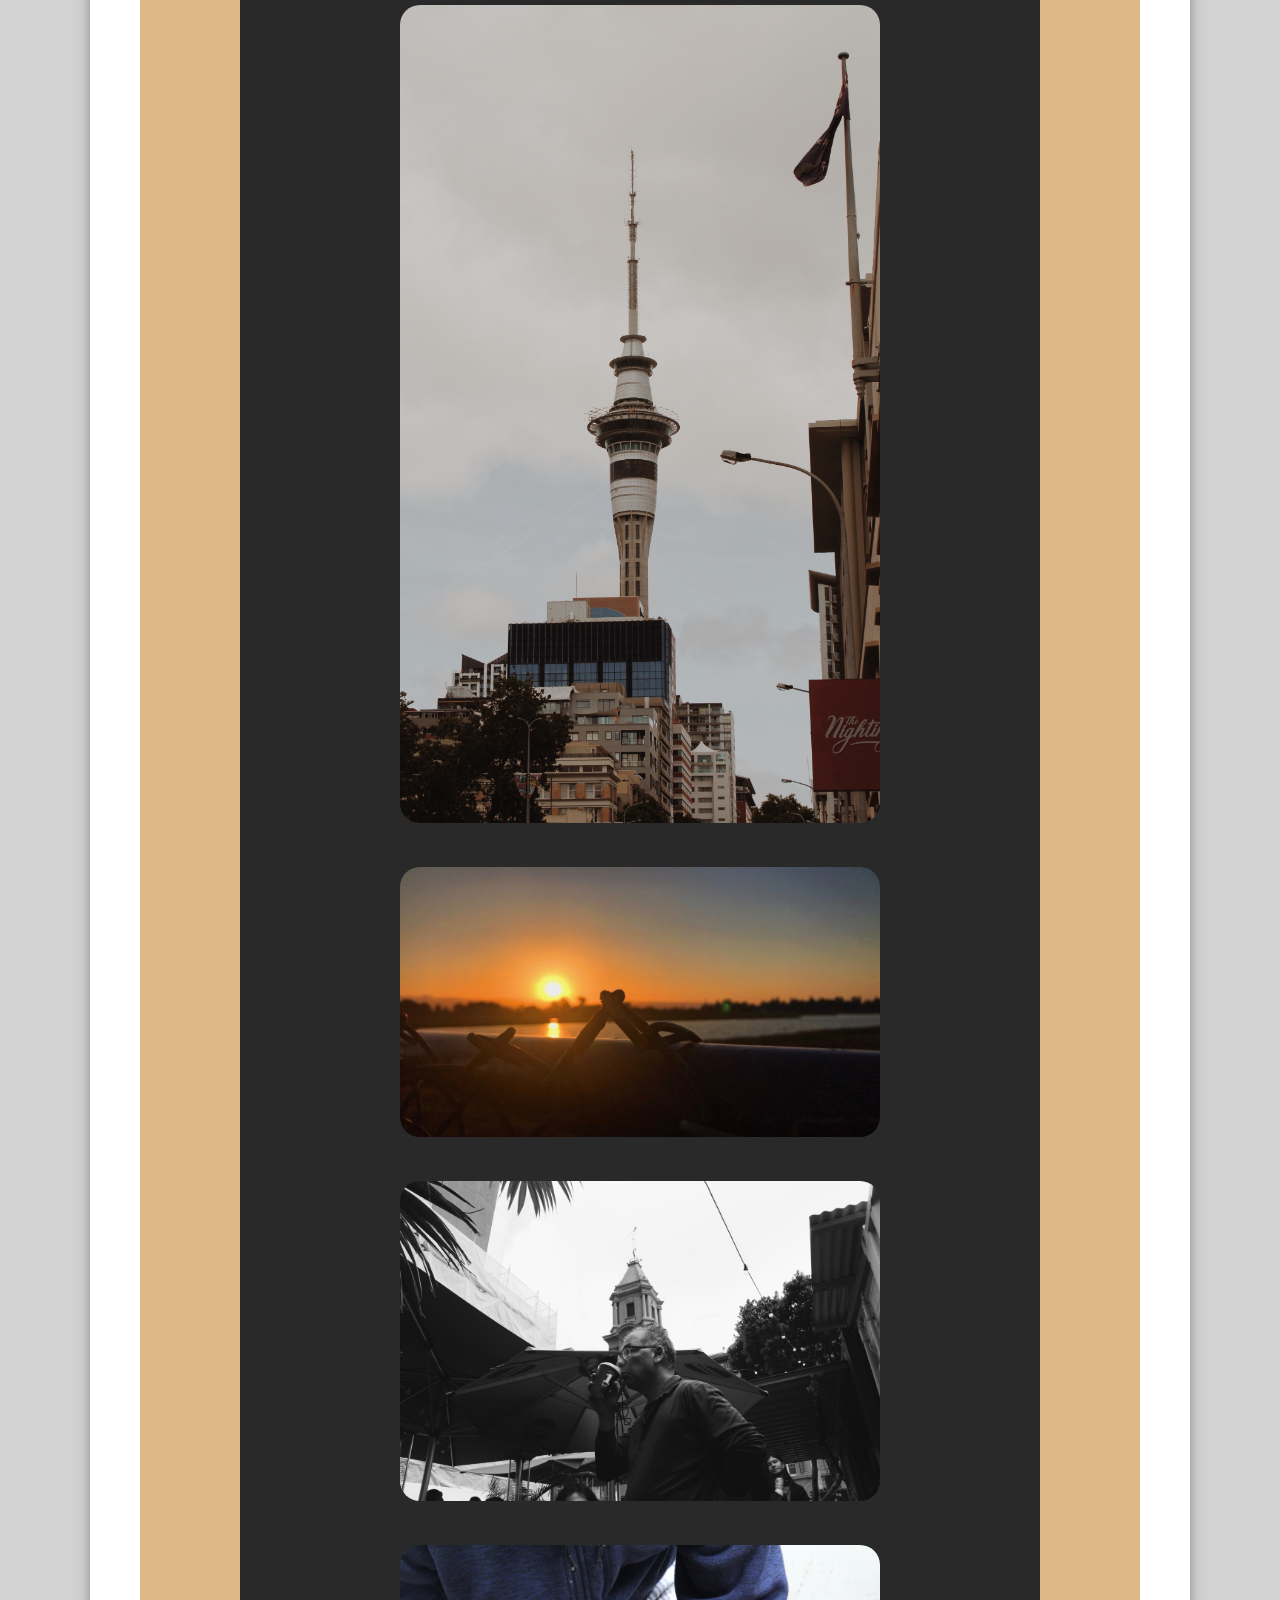
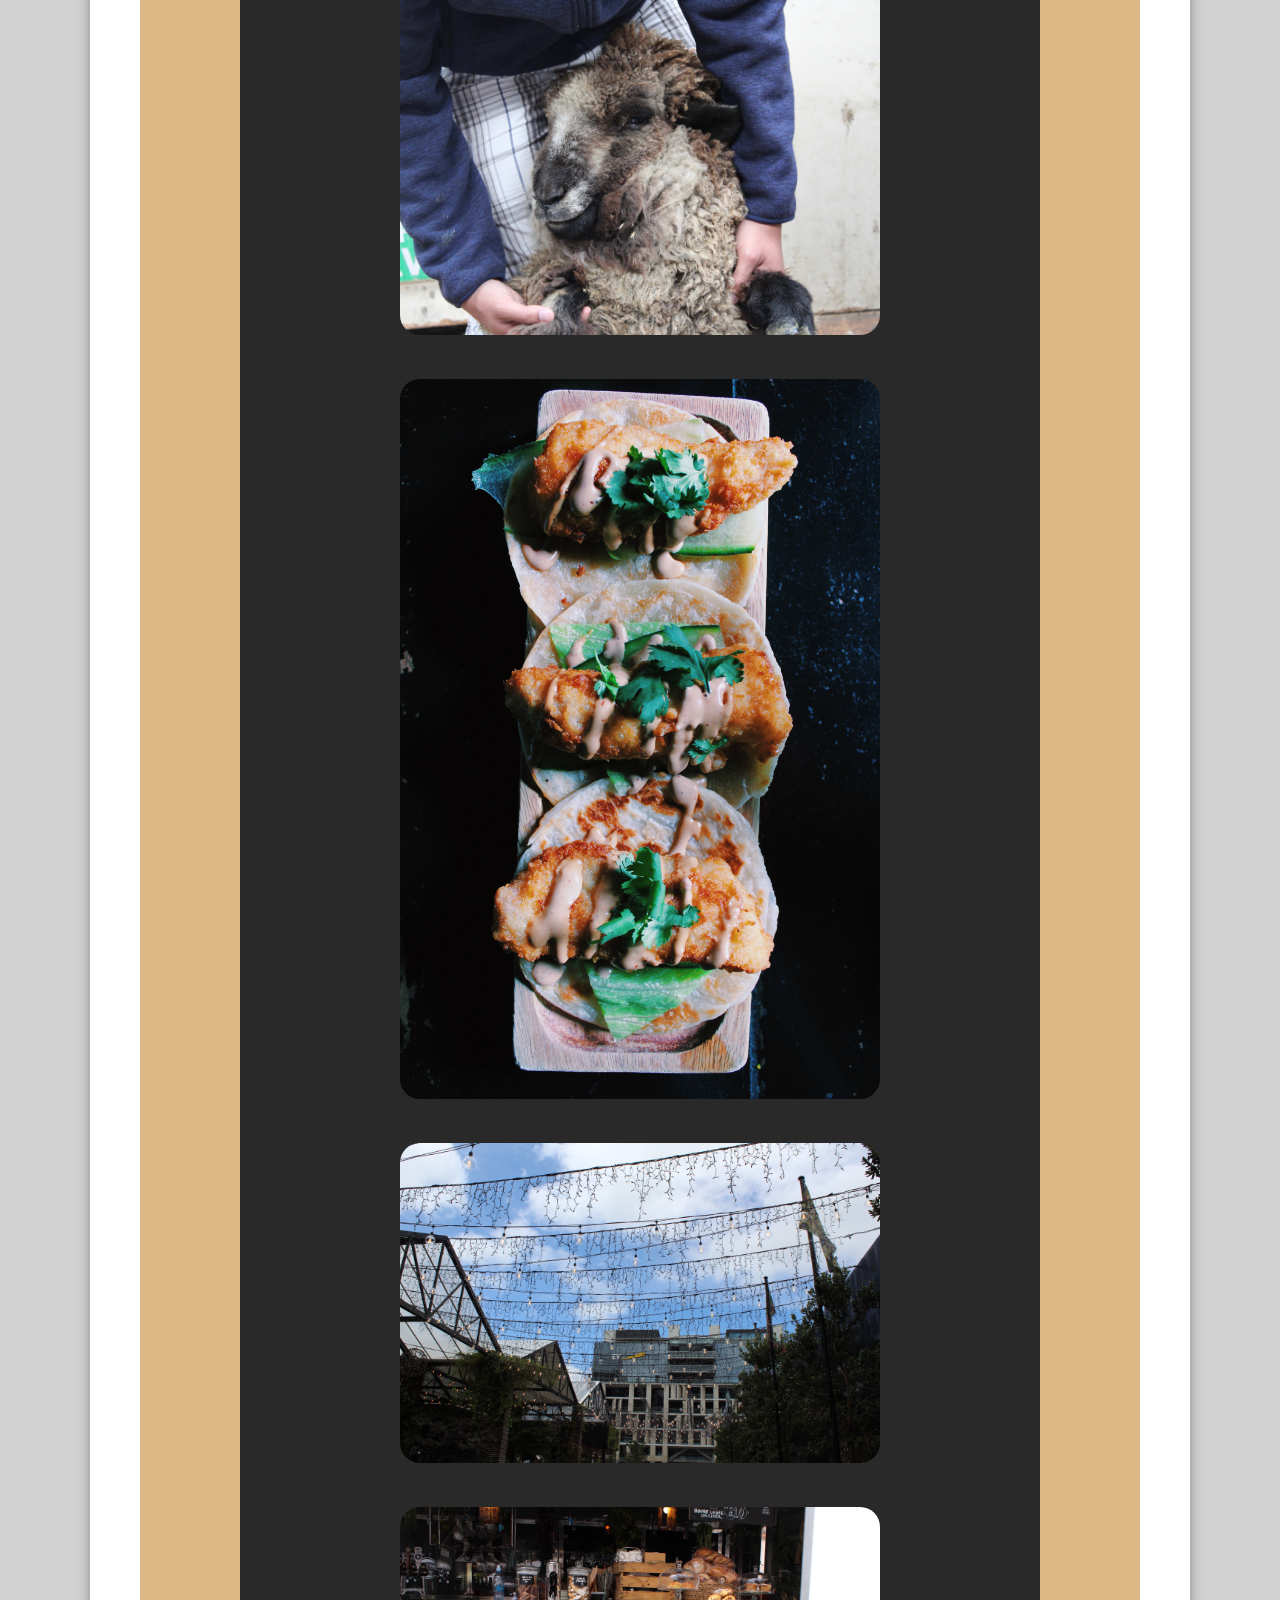
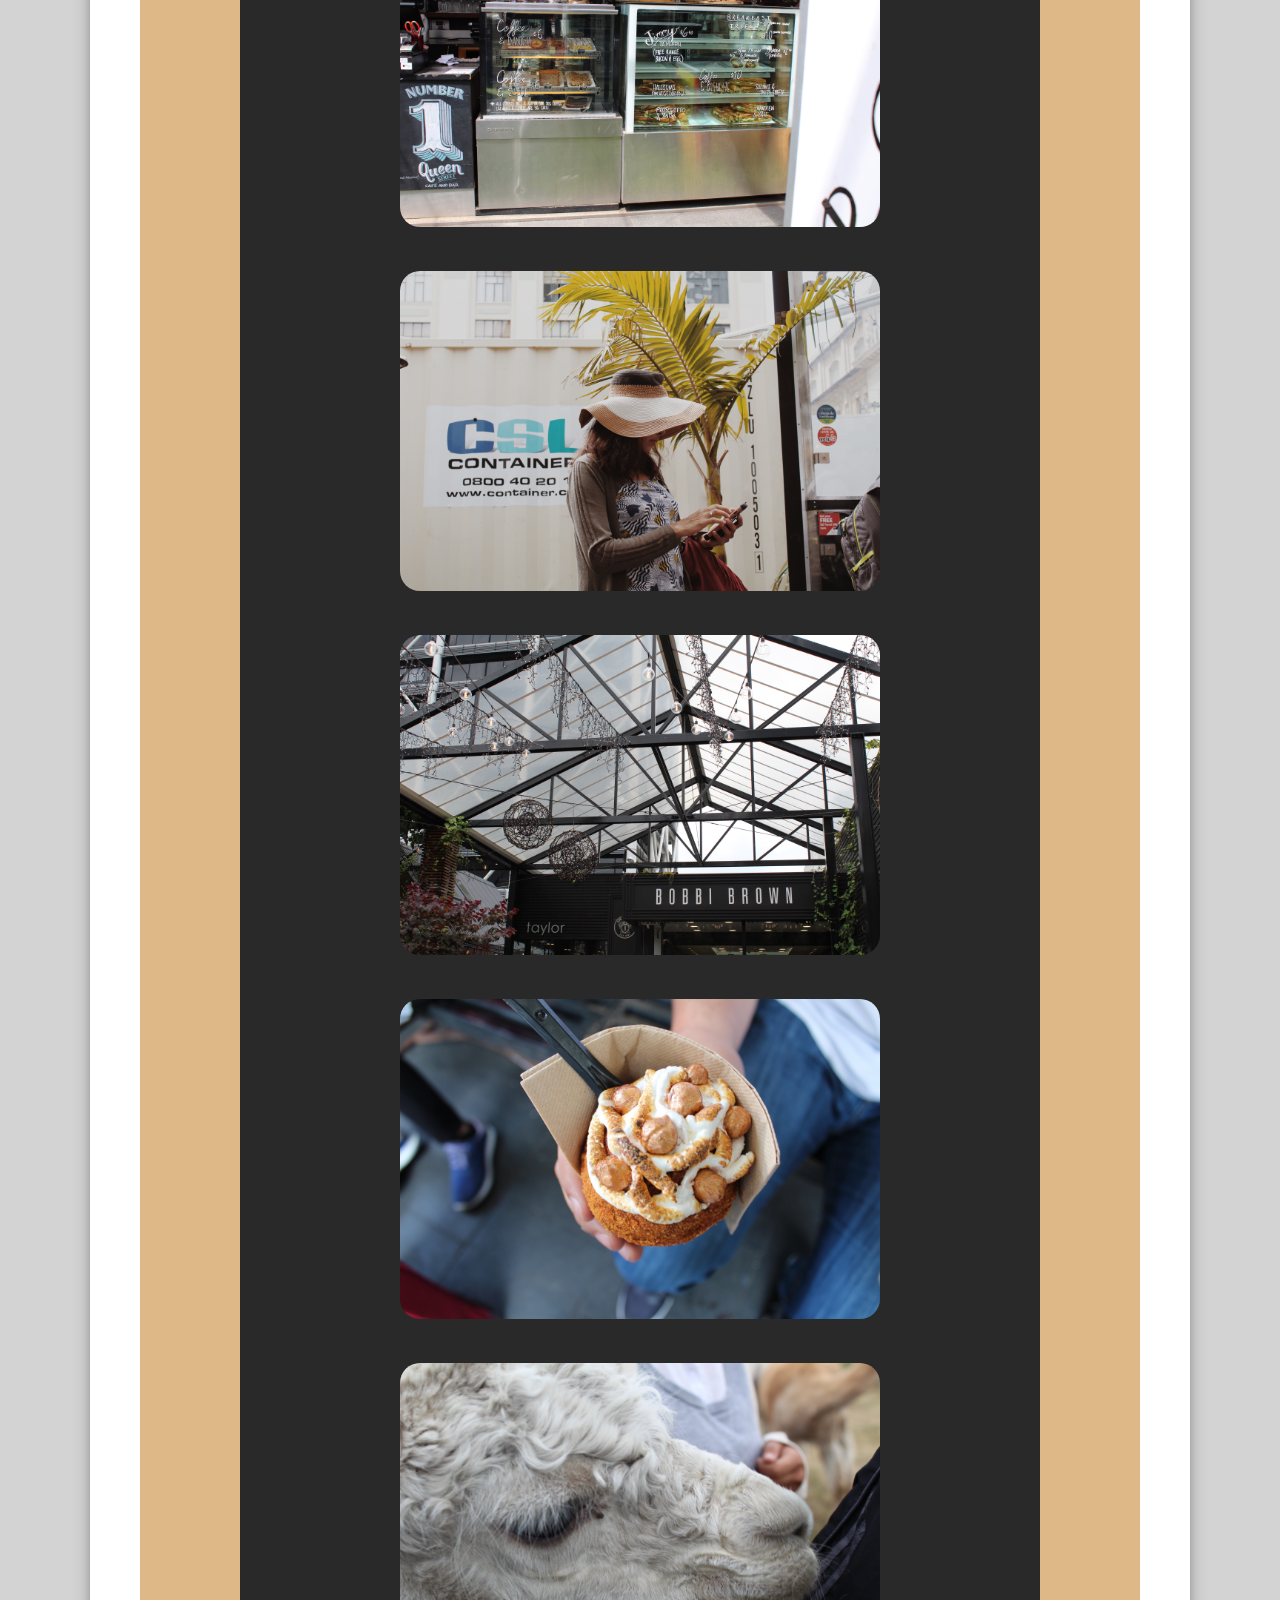
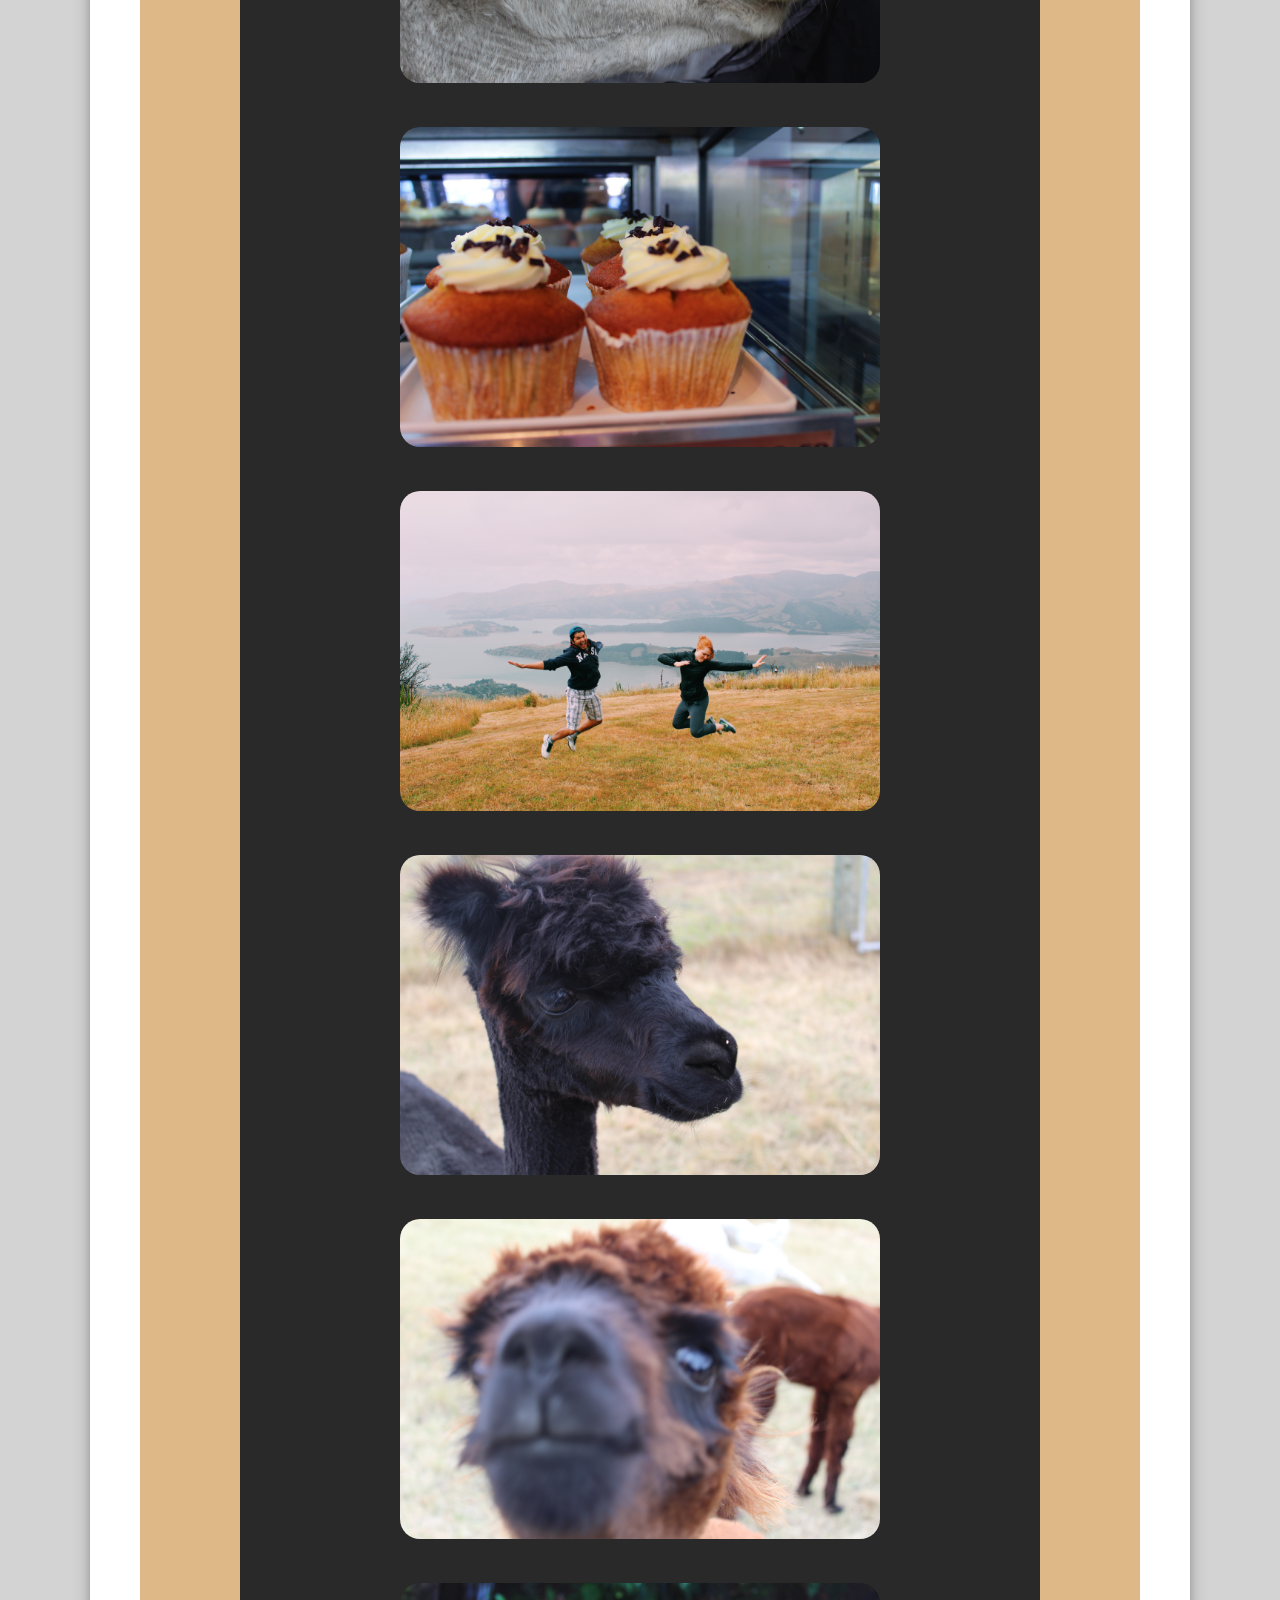
==== commit ebcfeed1: "updated resume" ====
--- a/portfolio.html
+++ b/portfolio.html
@@ -13,7 +13,7 @@
   <header class="main_menu">
     <nav>
       <ul>
-        <li><a href="portfolio.html">portfolio</a></li>
+        <li><a href="portfolio.html">photography</a></li>
         <li><a href="projects.html">projects</a></li>
         <li><a href="index.html">home</a></li>
       </ul>
@@ -171,7 +171,7 @@
     <p><a href="index.html" id="navlink">← Back to home</a></p>
   </main>
   <footer>
-    <h6>&copy Estee Tcheau 2020</h6>
+    <h6>&copy Estee Tcheau 2021</h6>
   </footer>
 </body>
 
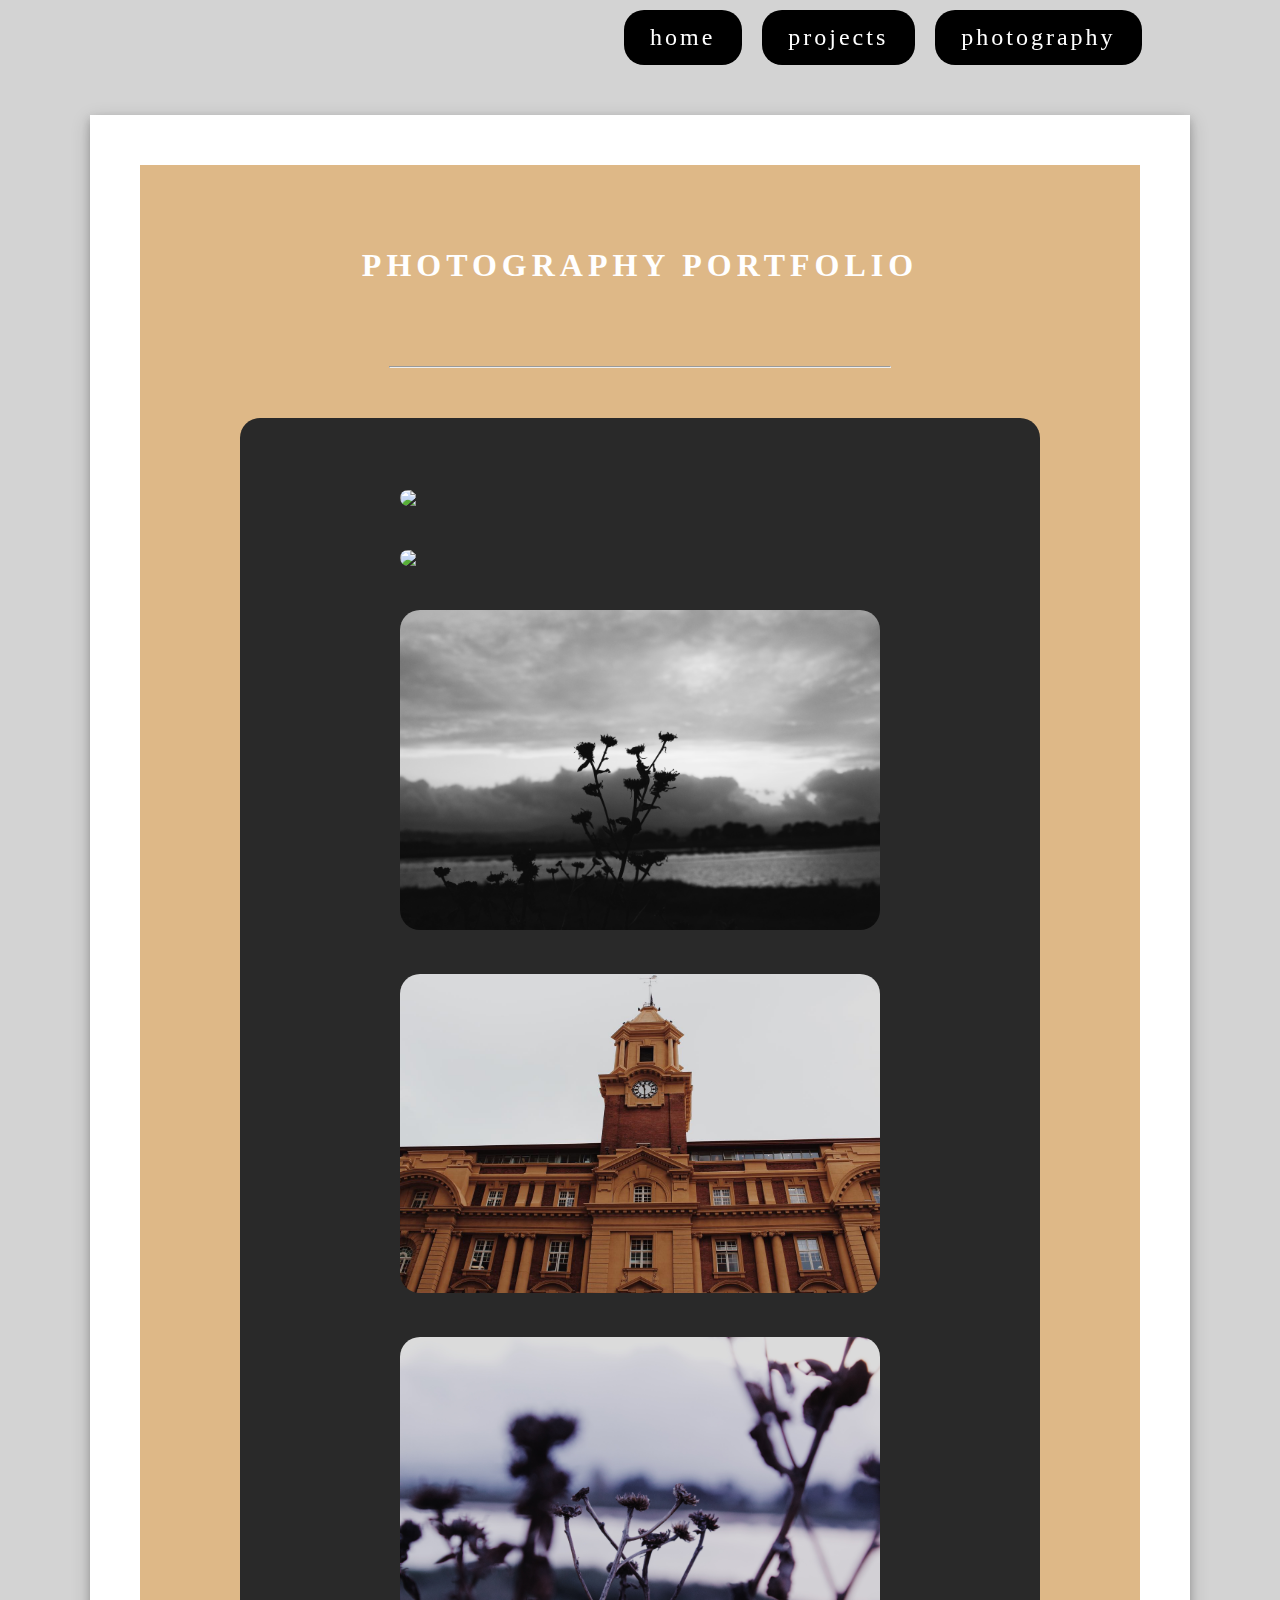
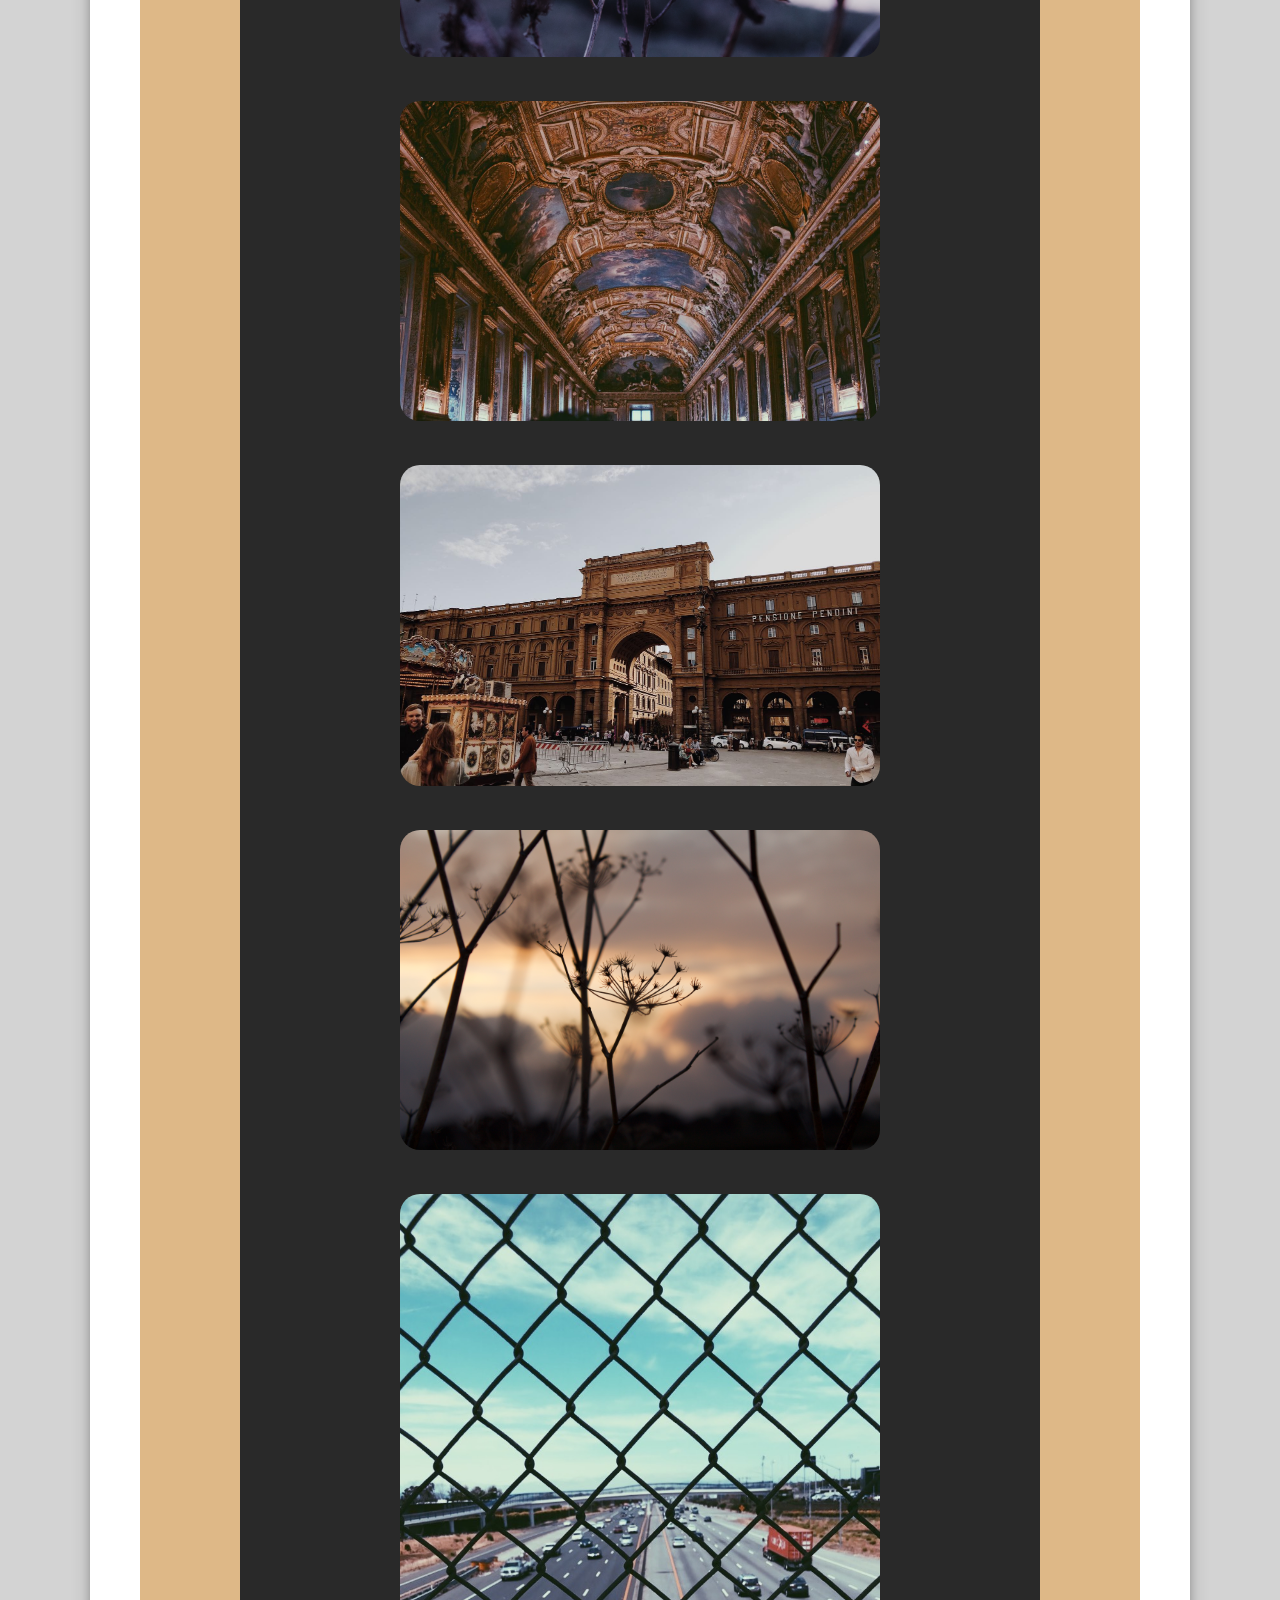
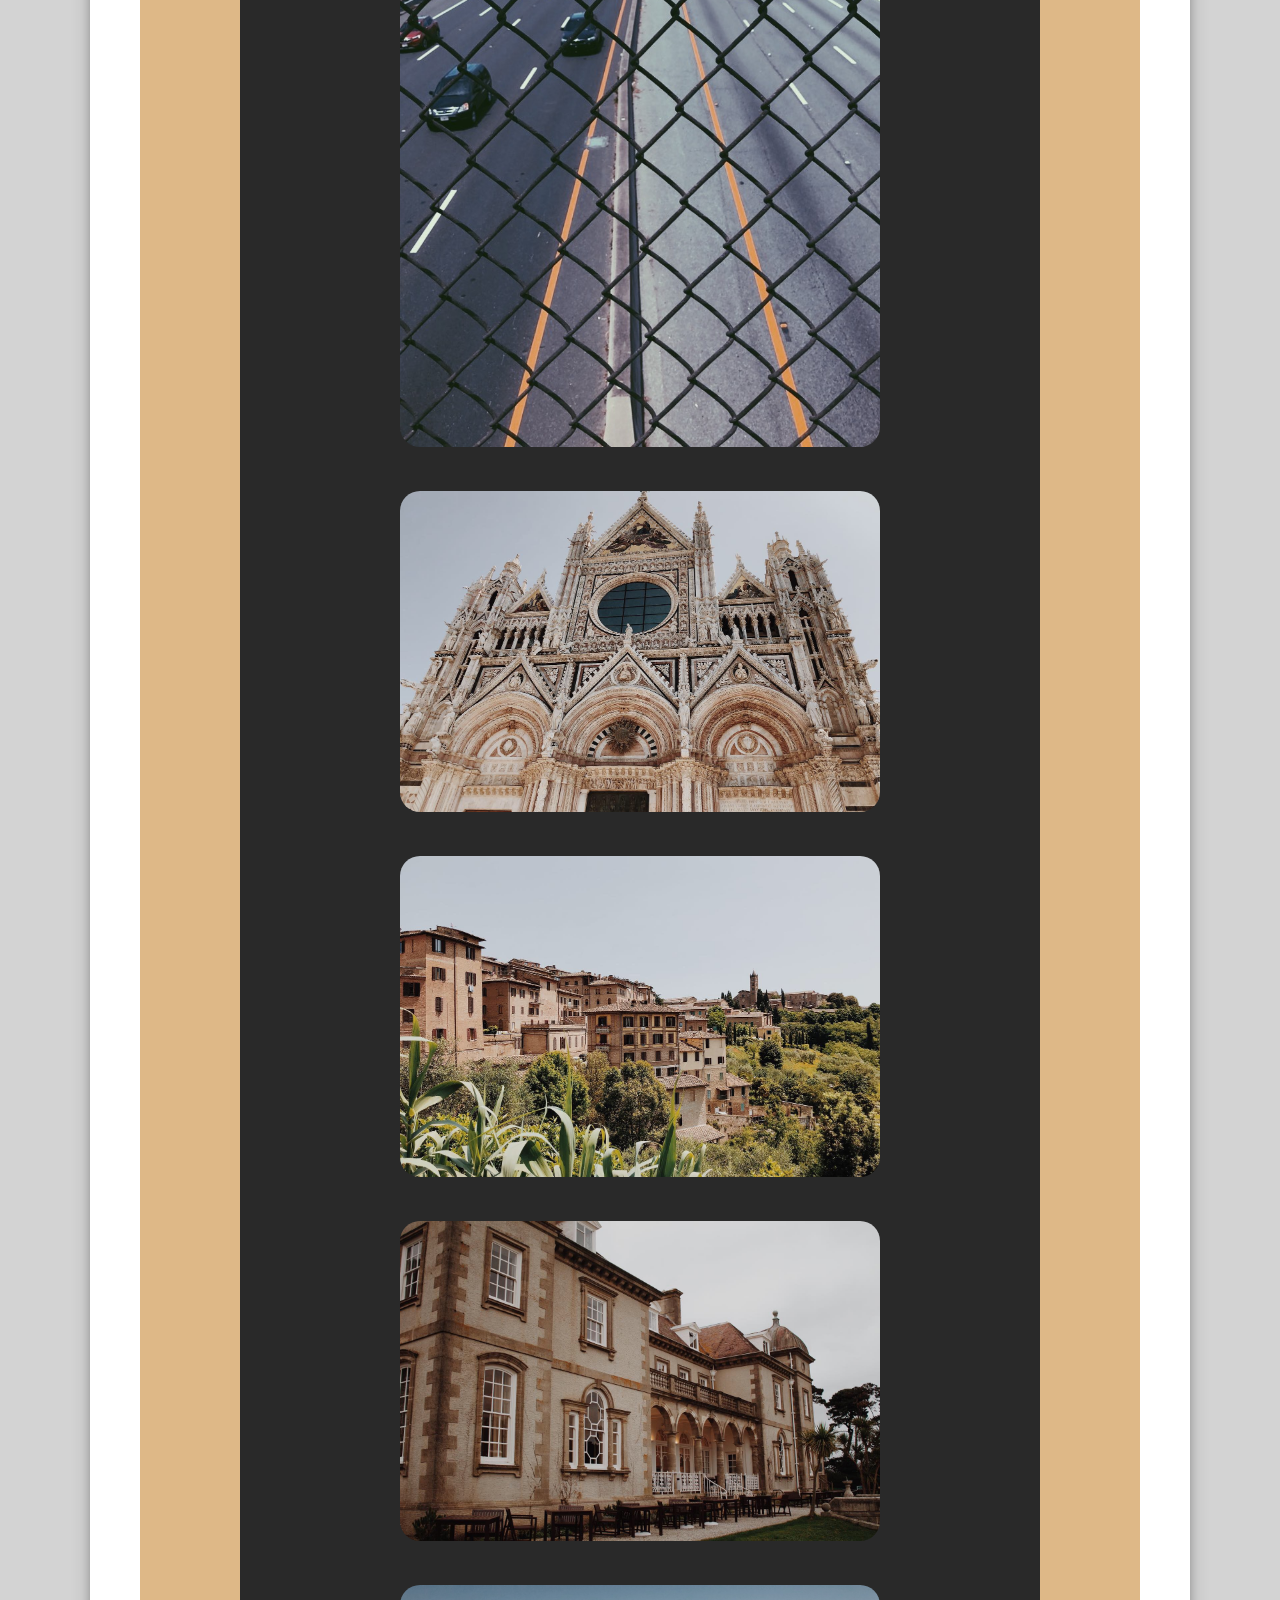
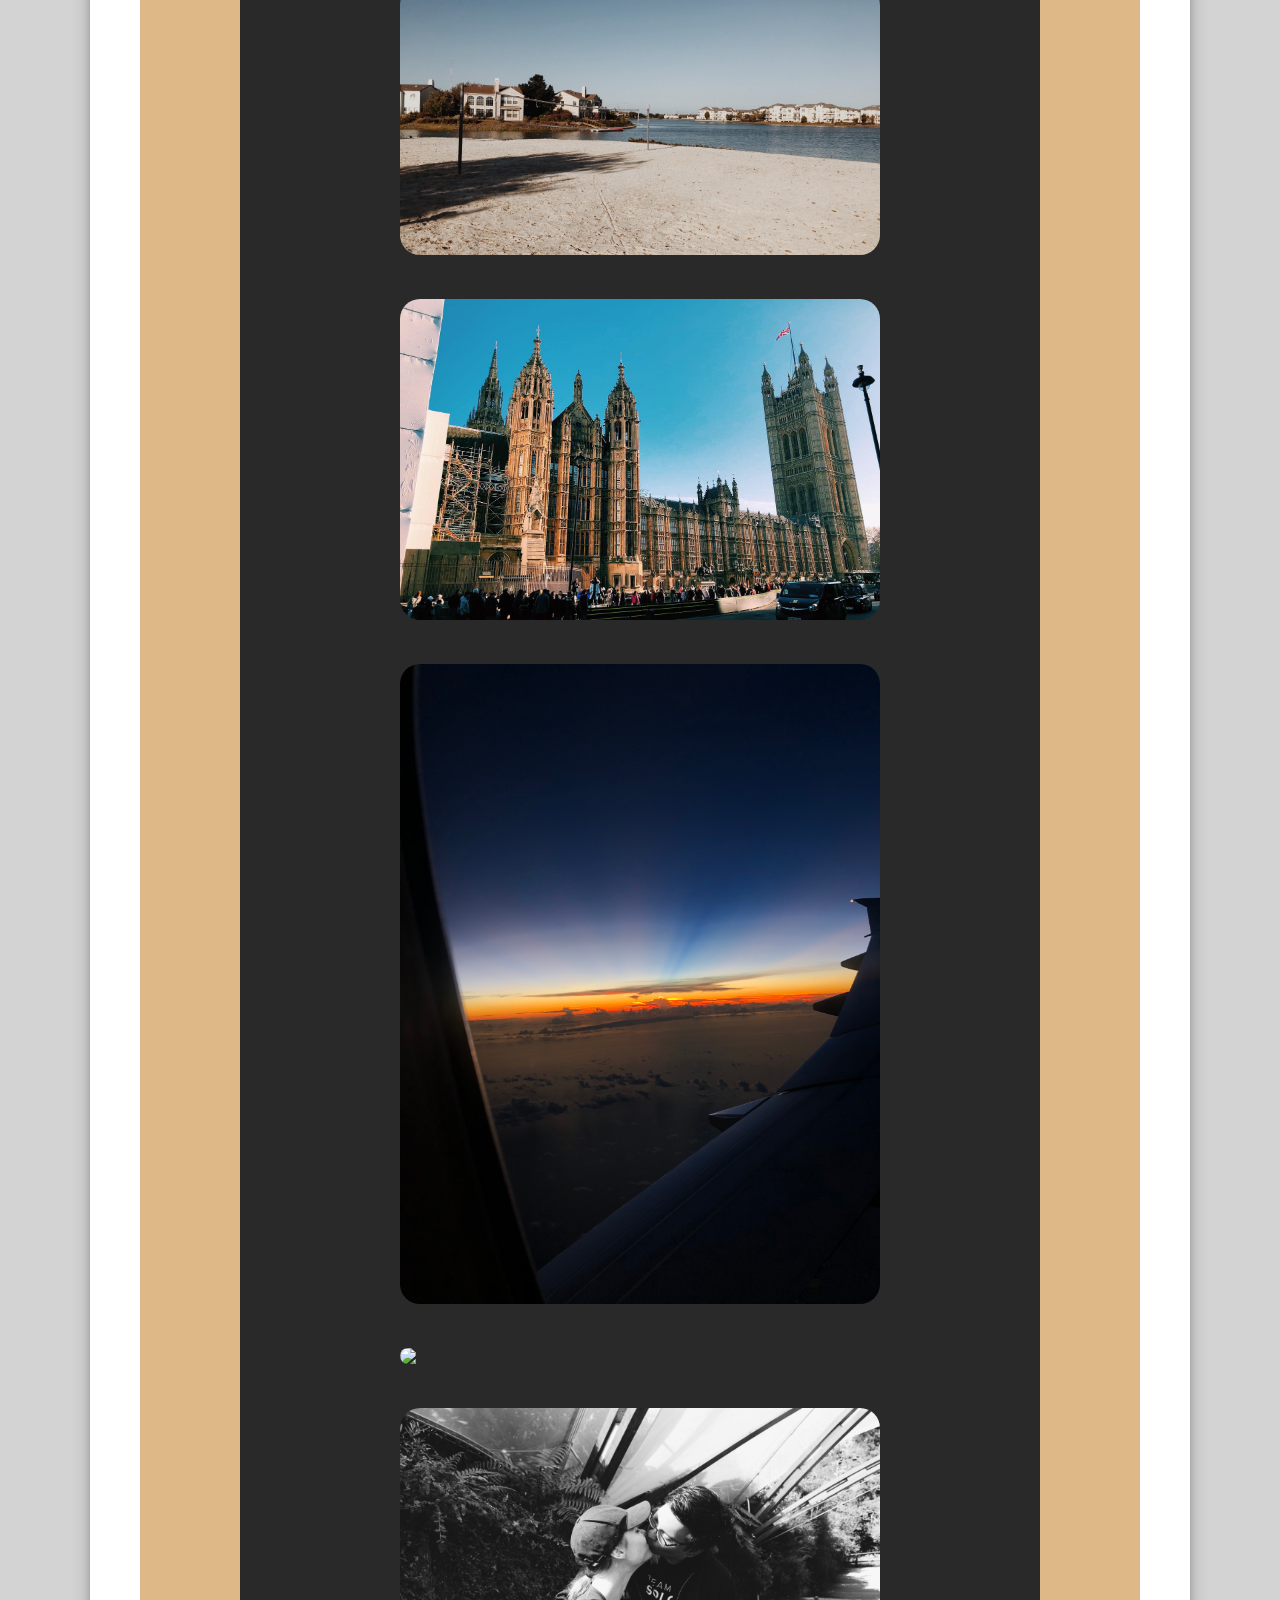
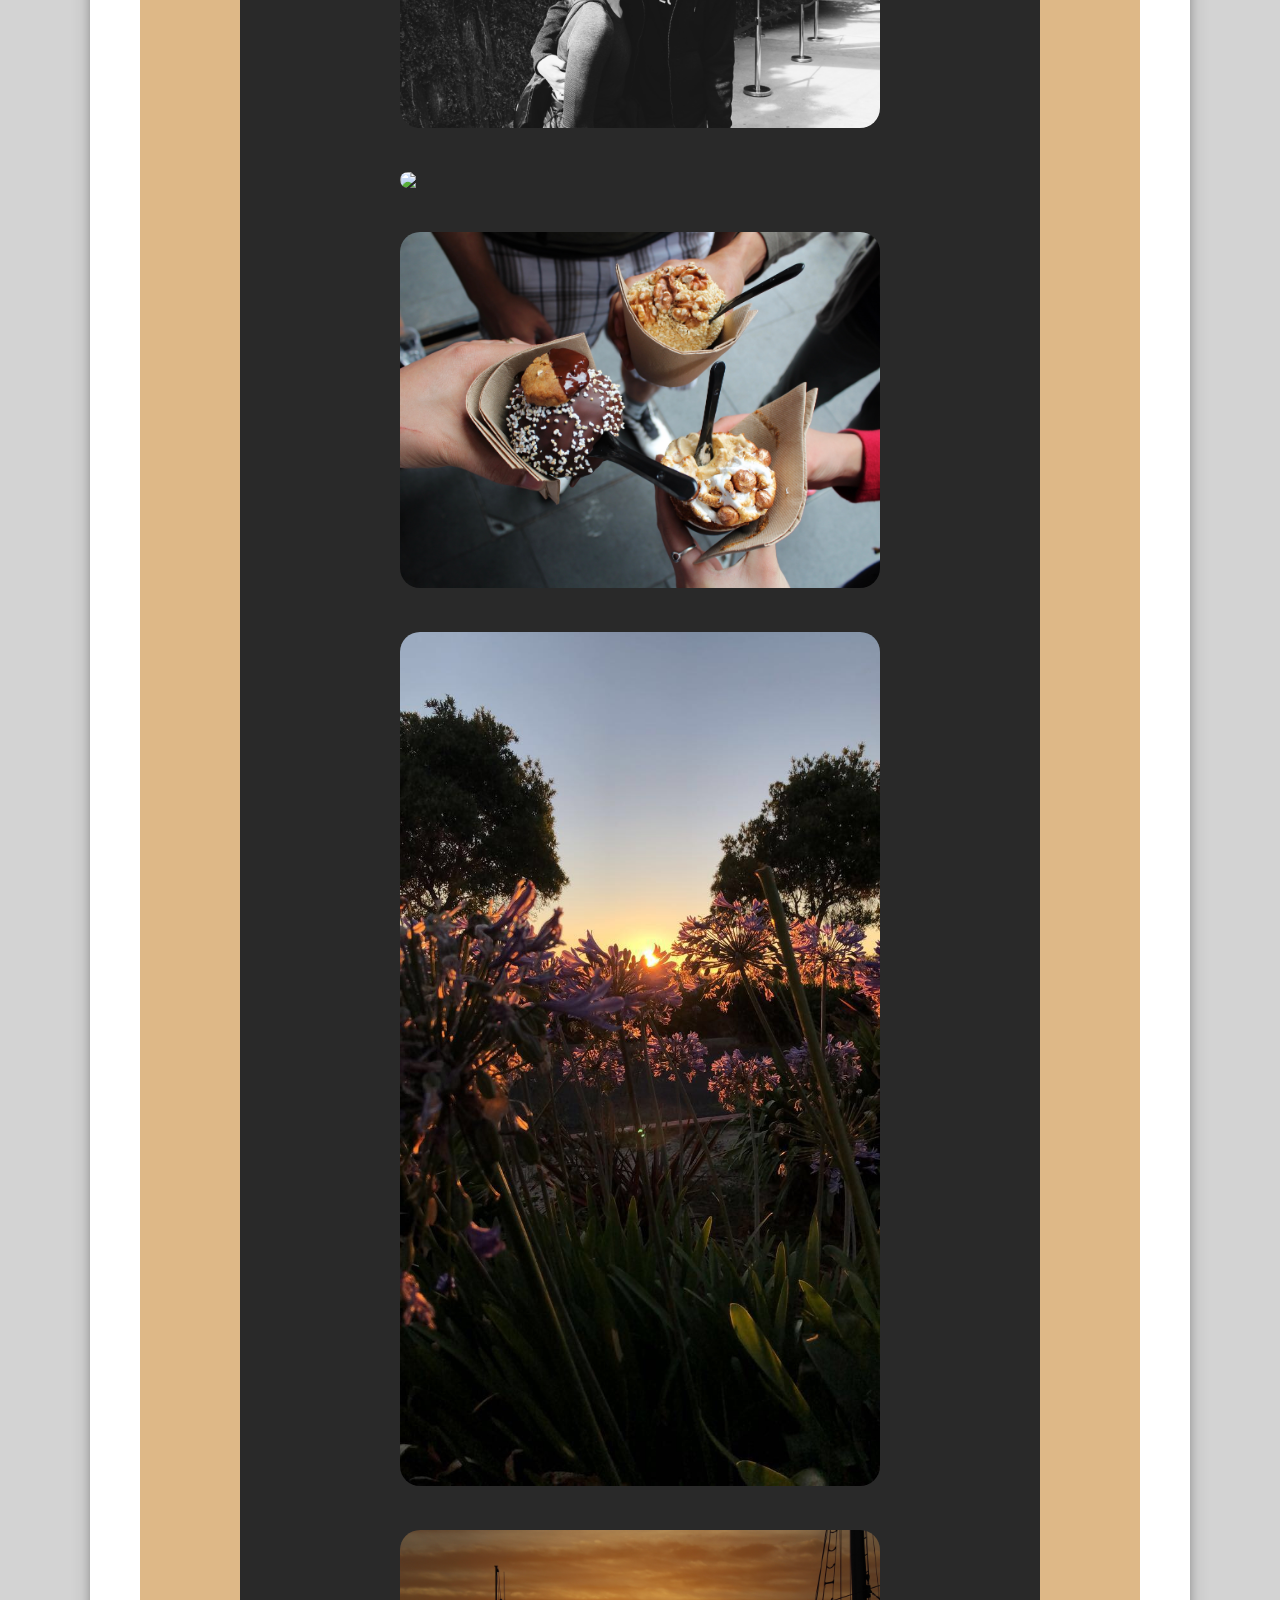
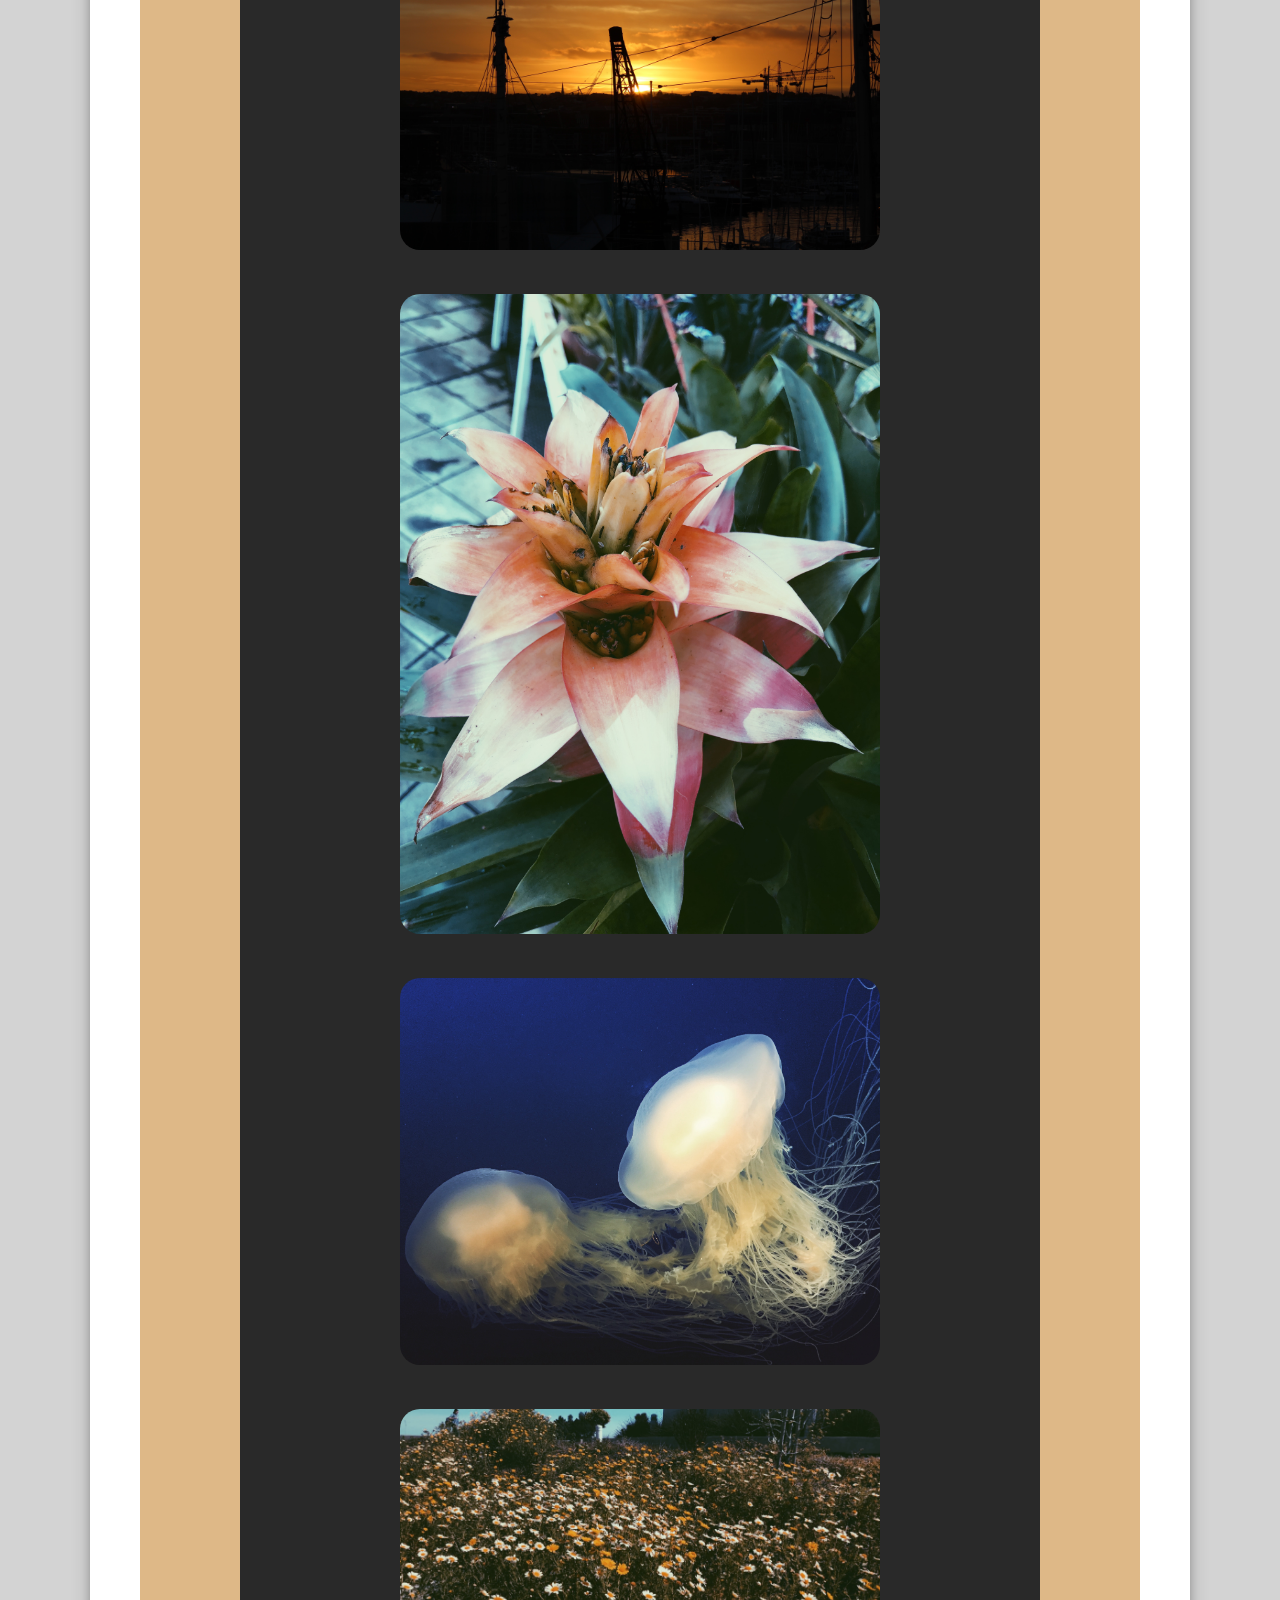
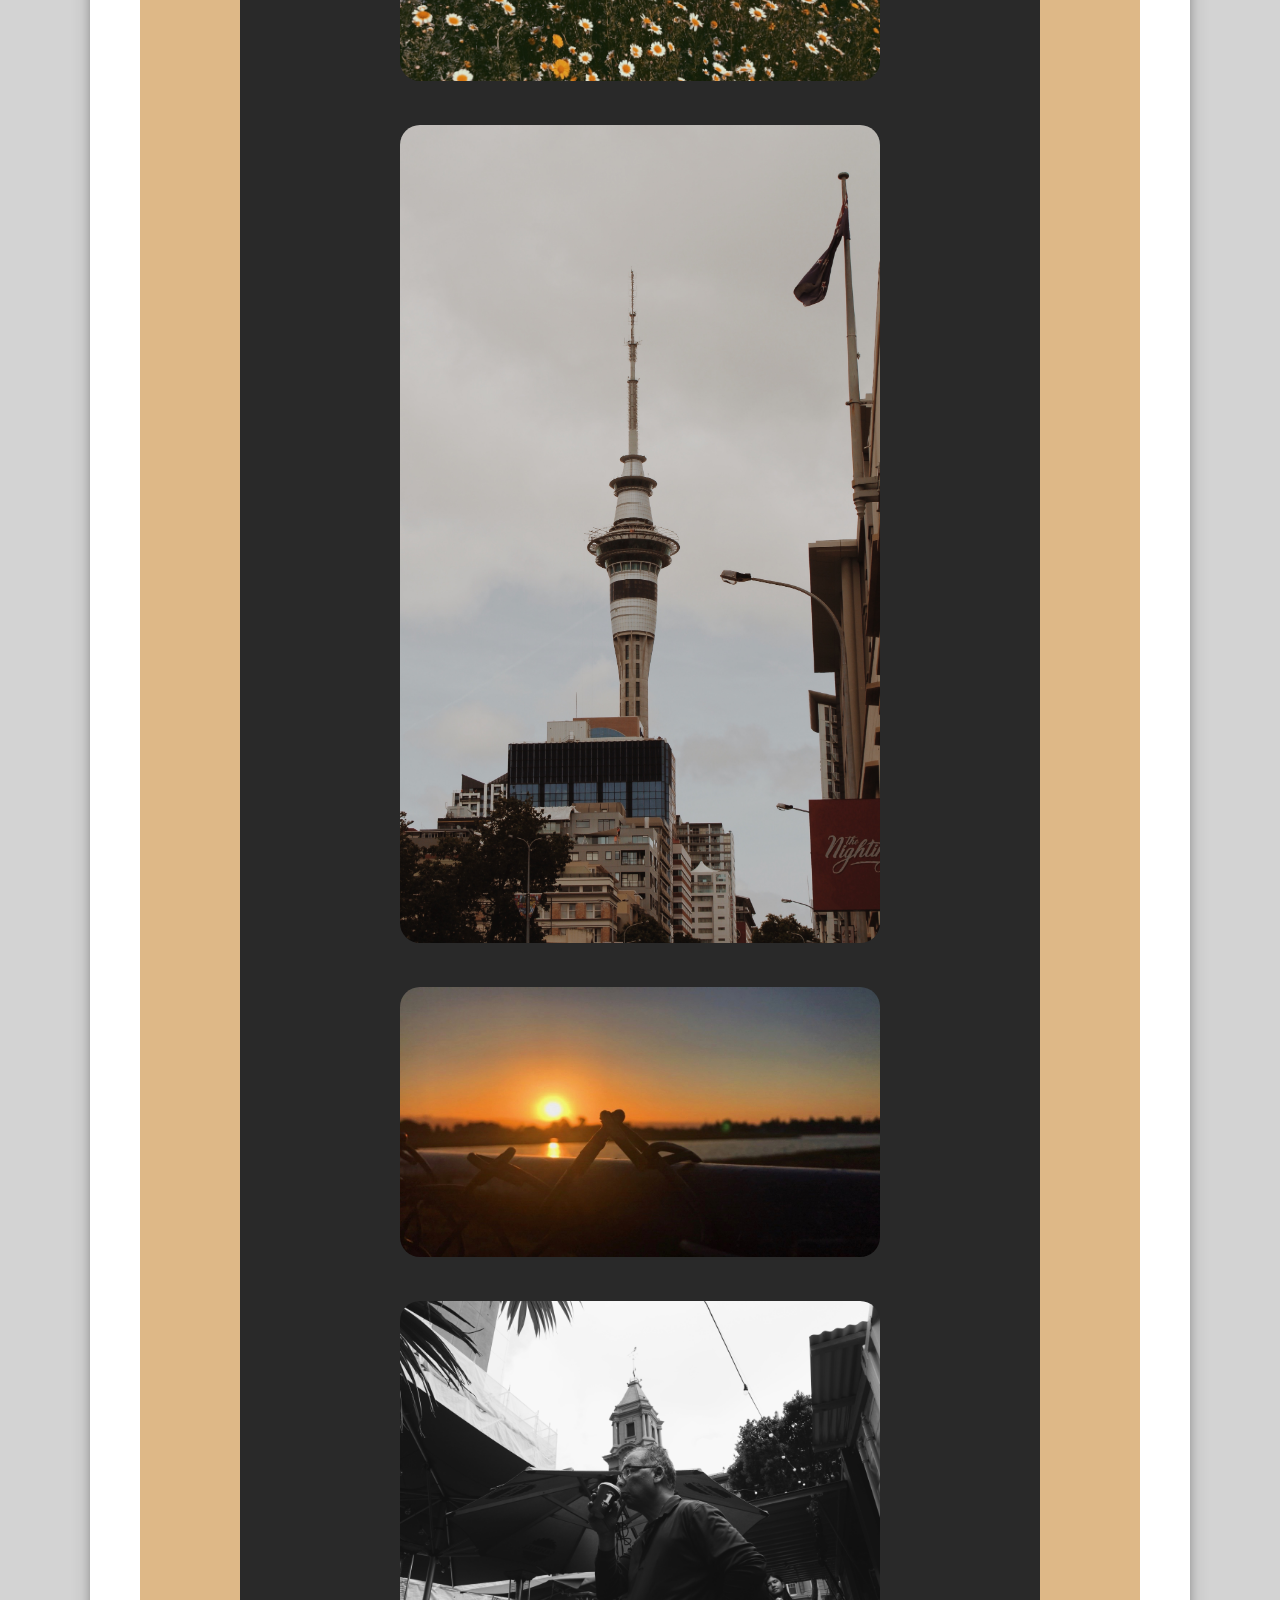
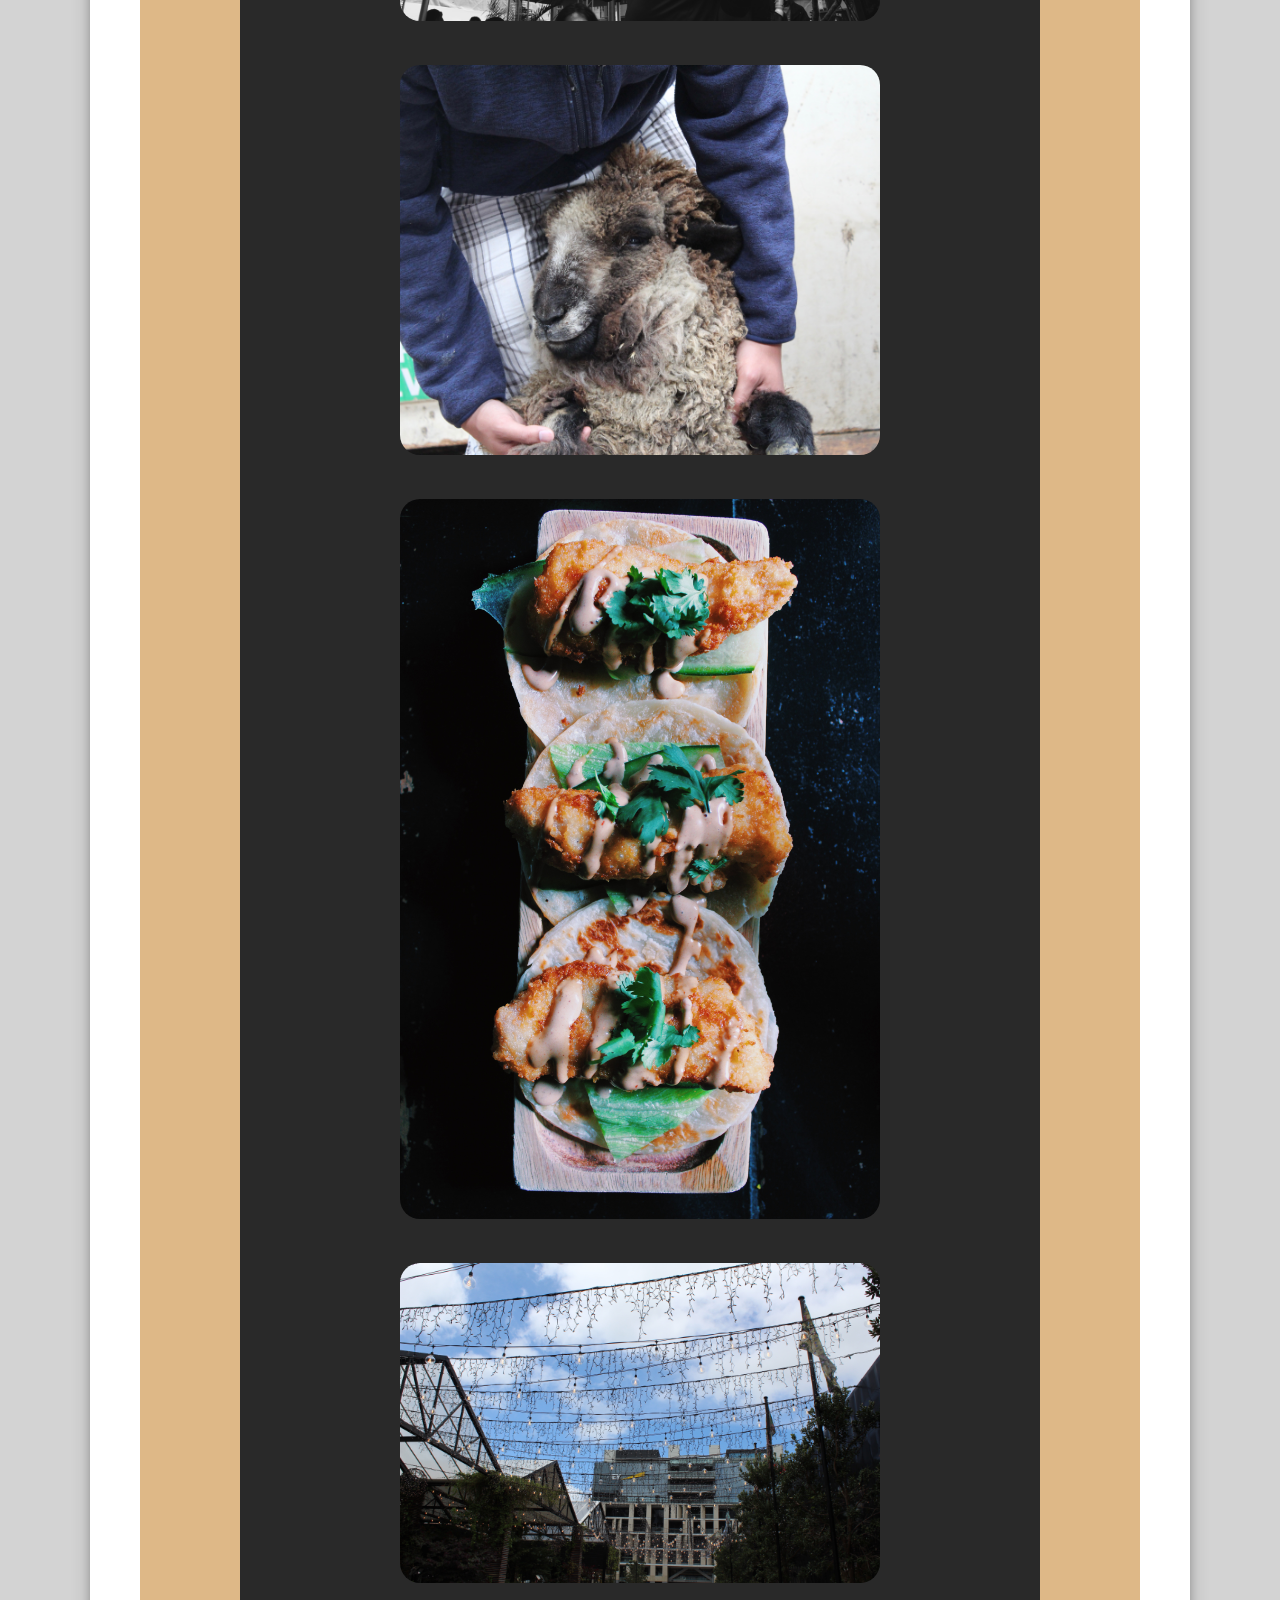
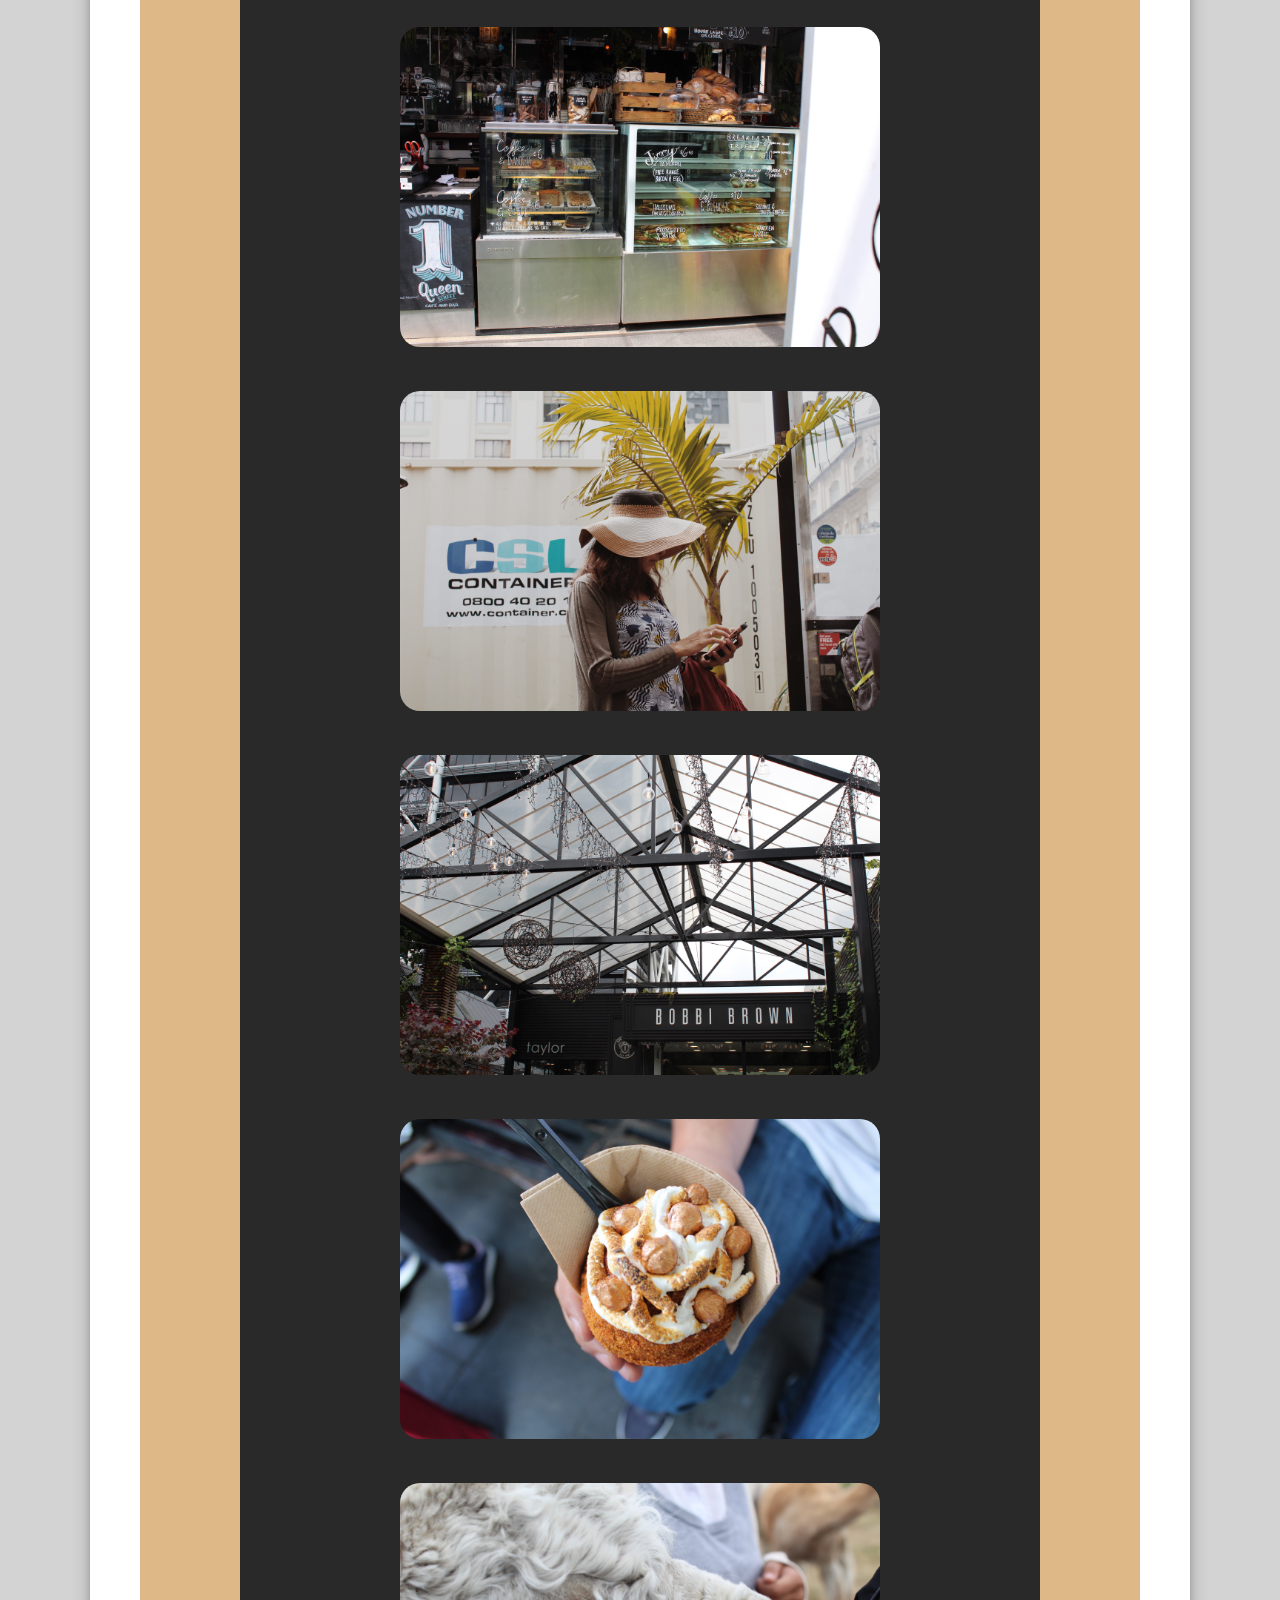
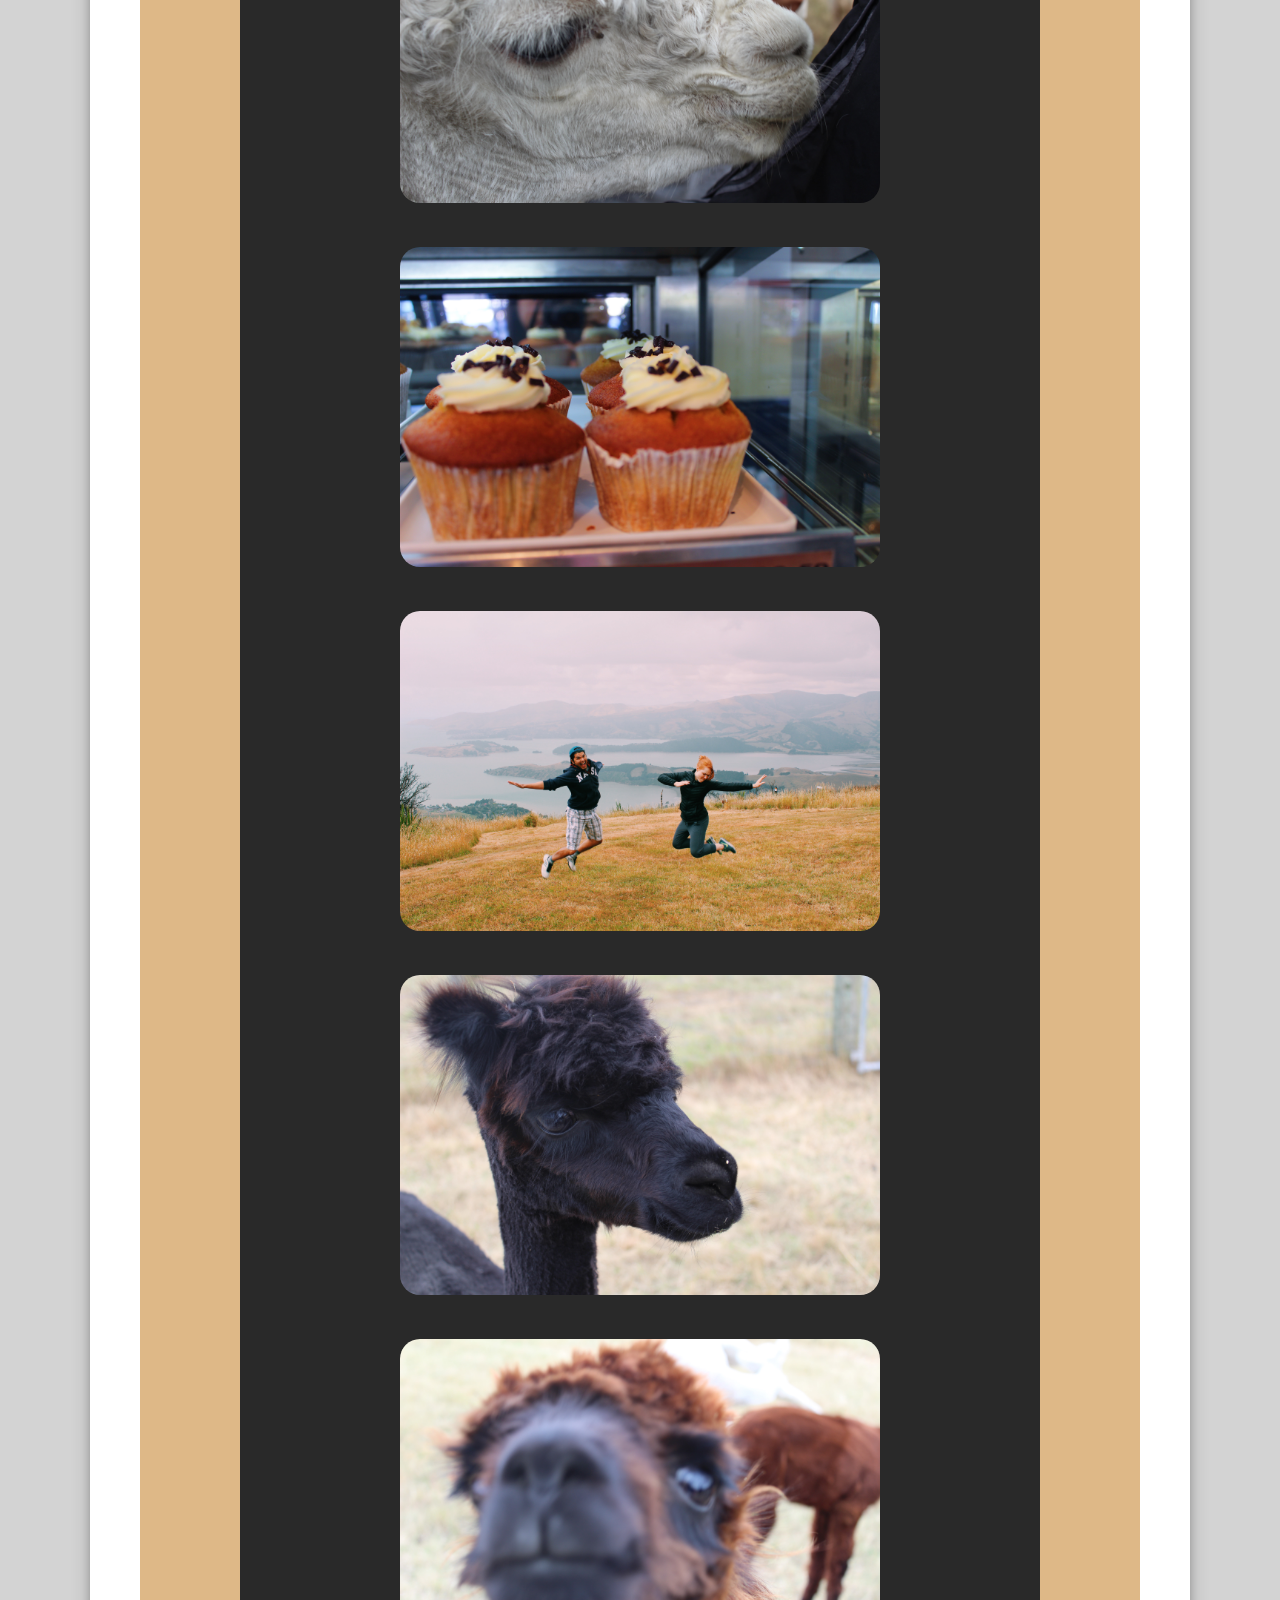
==== commit 0e38fc9d: "Add files via upload" ====
--- a/portfolio.html
+++ b/portfolio.html
@@ -25,6 +25,7 @@
 	<section>
 	    <h4>  </h4>
 	<img src="./photos/0.jpg">
+	<img src="./photos/149.jpg">
 	<img src="./photos/1.jpg">
 	<img src="./photos/2.jpg">
 	<img src="./photos/3.jpg">
@@ -40,6 +41,7 @@
 	<img src="./photos/13.jpg">
 	<img src="./photos/14.jpg">
 	<img src="./photos/15.jpg">
+	<img src="./photos/148.jpg">
 	<img src="./photos/16.jpg">
 	<img src="./photos/17.jpg">
 	<img src="./photos/18.jpg">
@@ -157,7 +159,7 @@
 	<img src="./photos/140.jpg">
 	<img src="./photos/141.jpg">
 	<img src="./photos/142.jpg">
-	<img src="./photos/143.jpg">
+	<img src="./photos/150.jpg">
 	<img src="./photos/144.jpg">
 <!--	<img src="145.jpg"> -->
 	<img src="./photos/146.jpg">
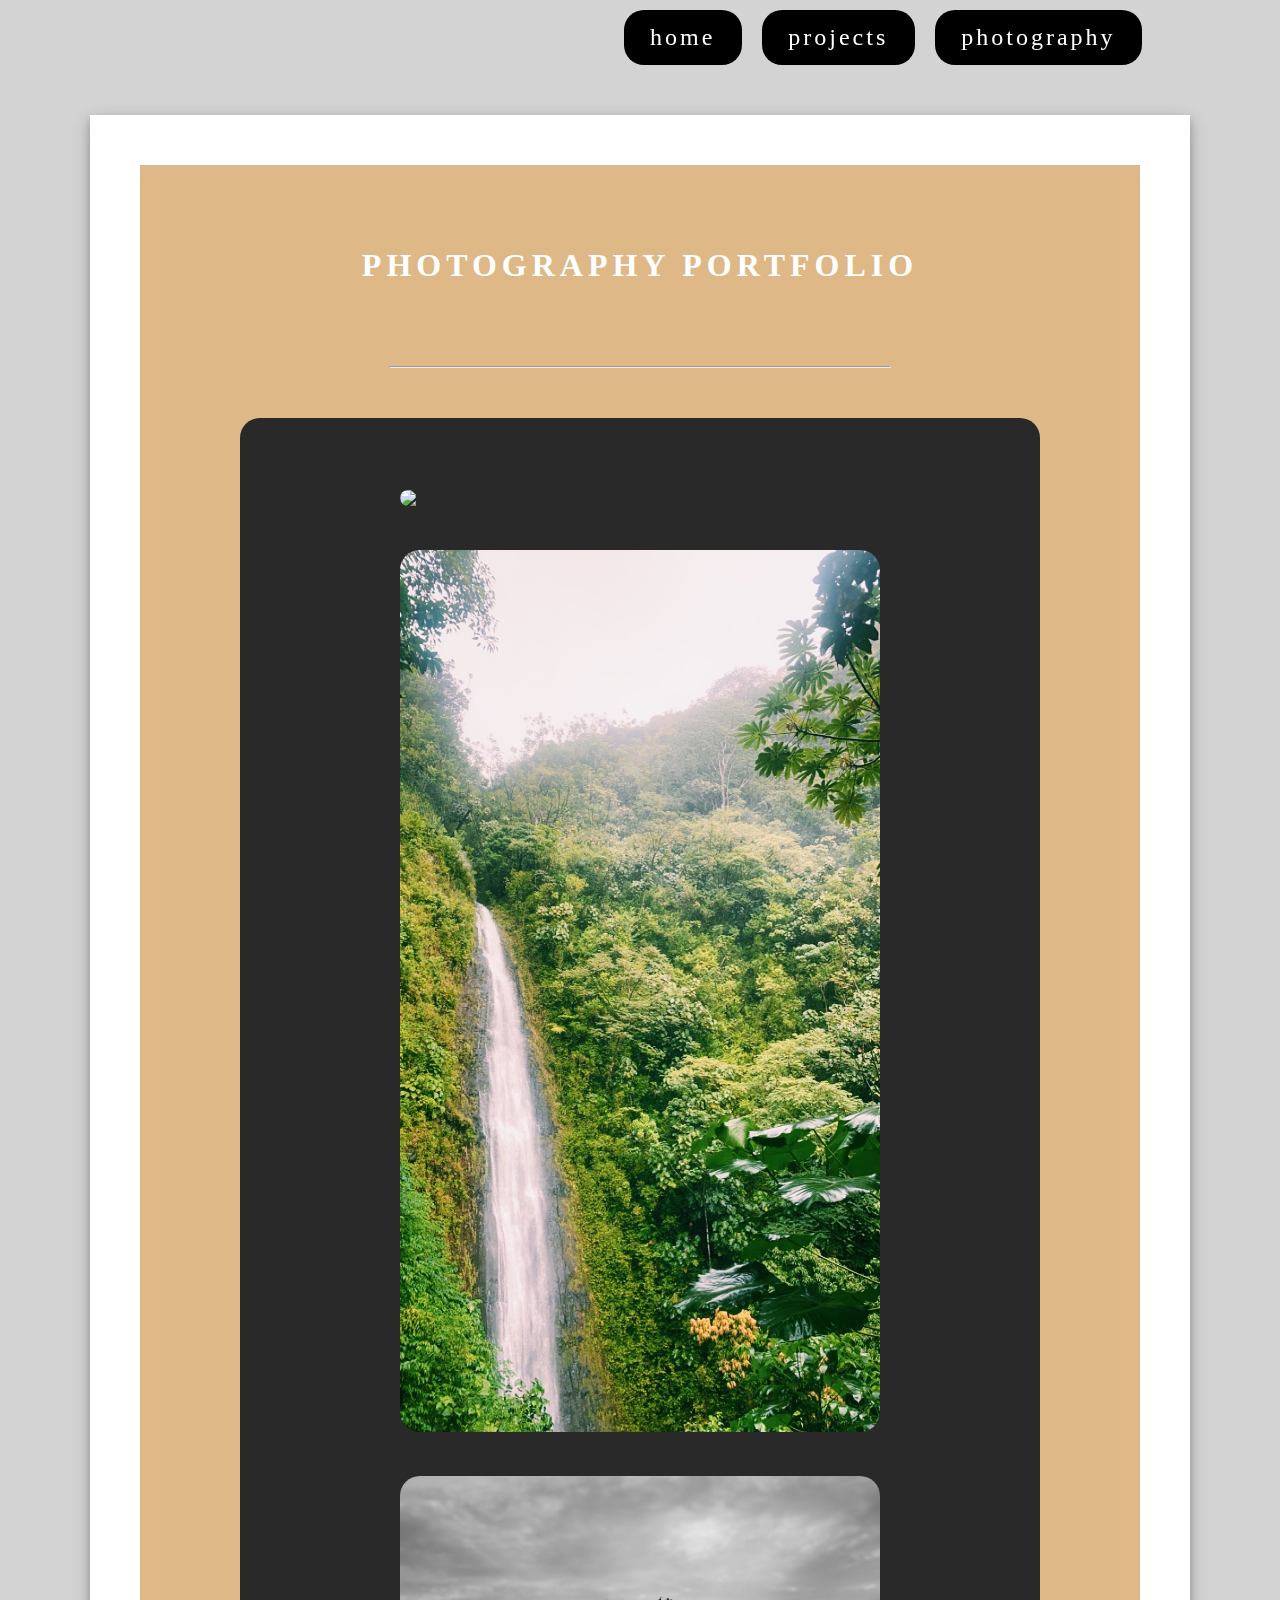
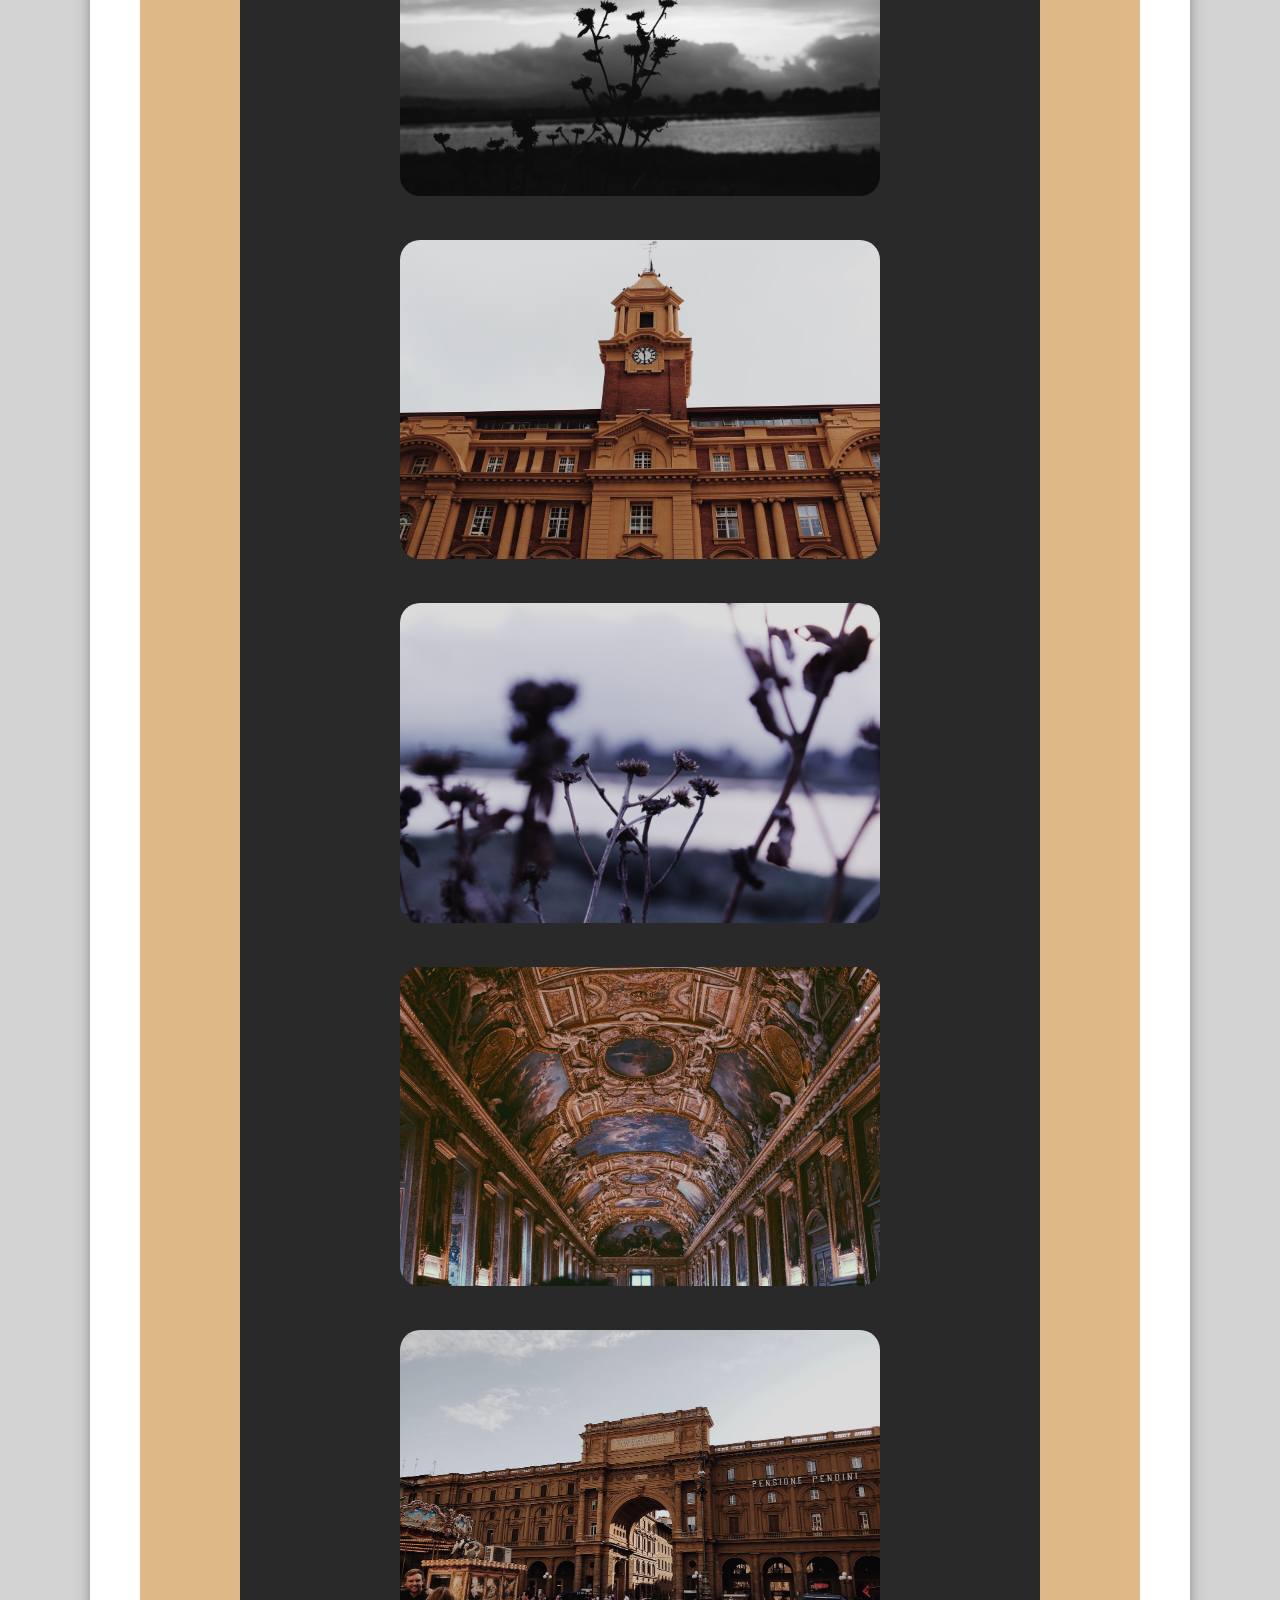
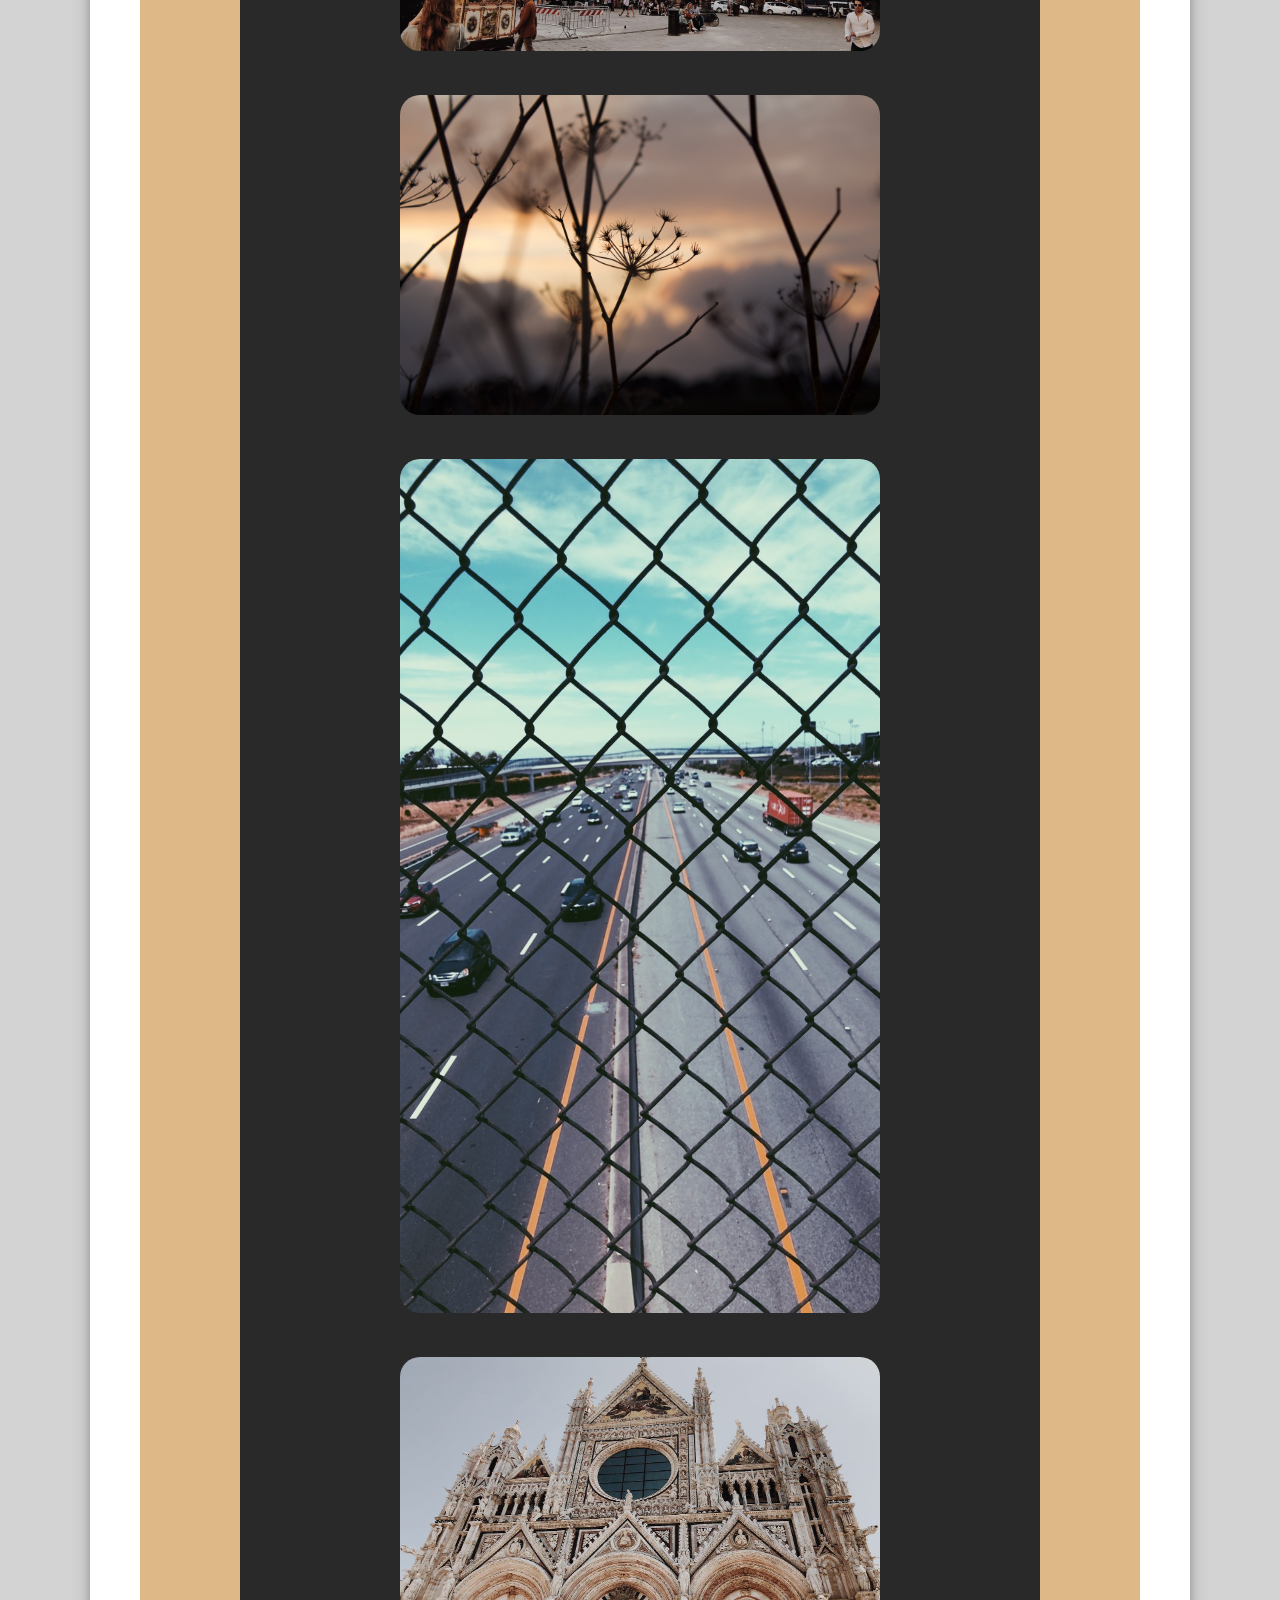
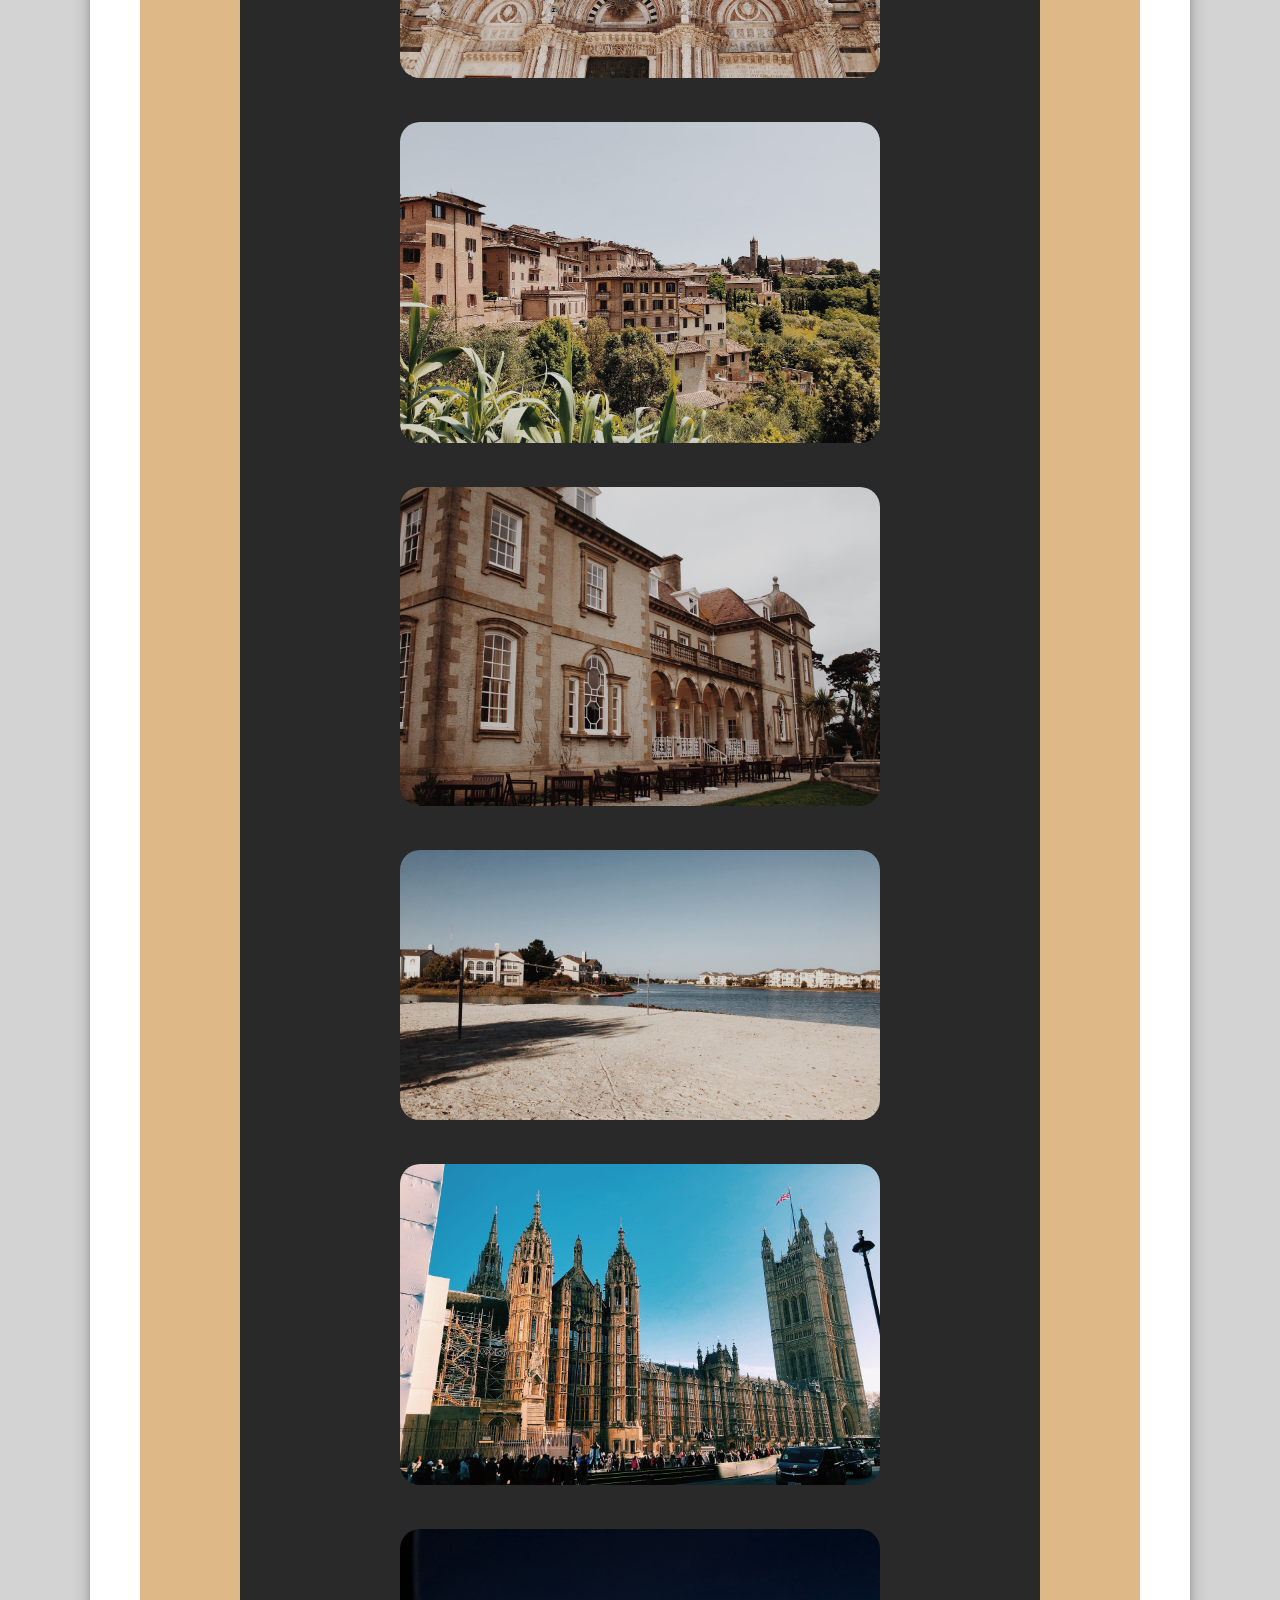
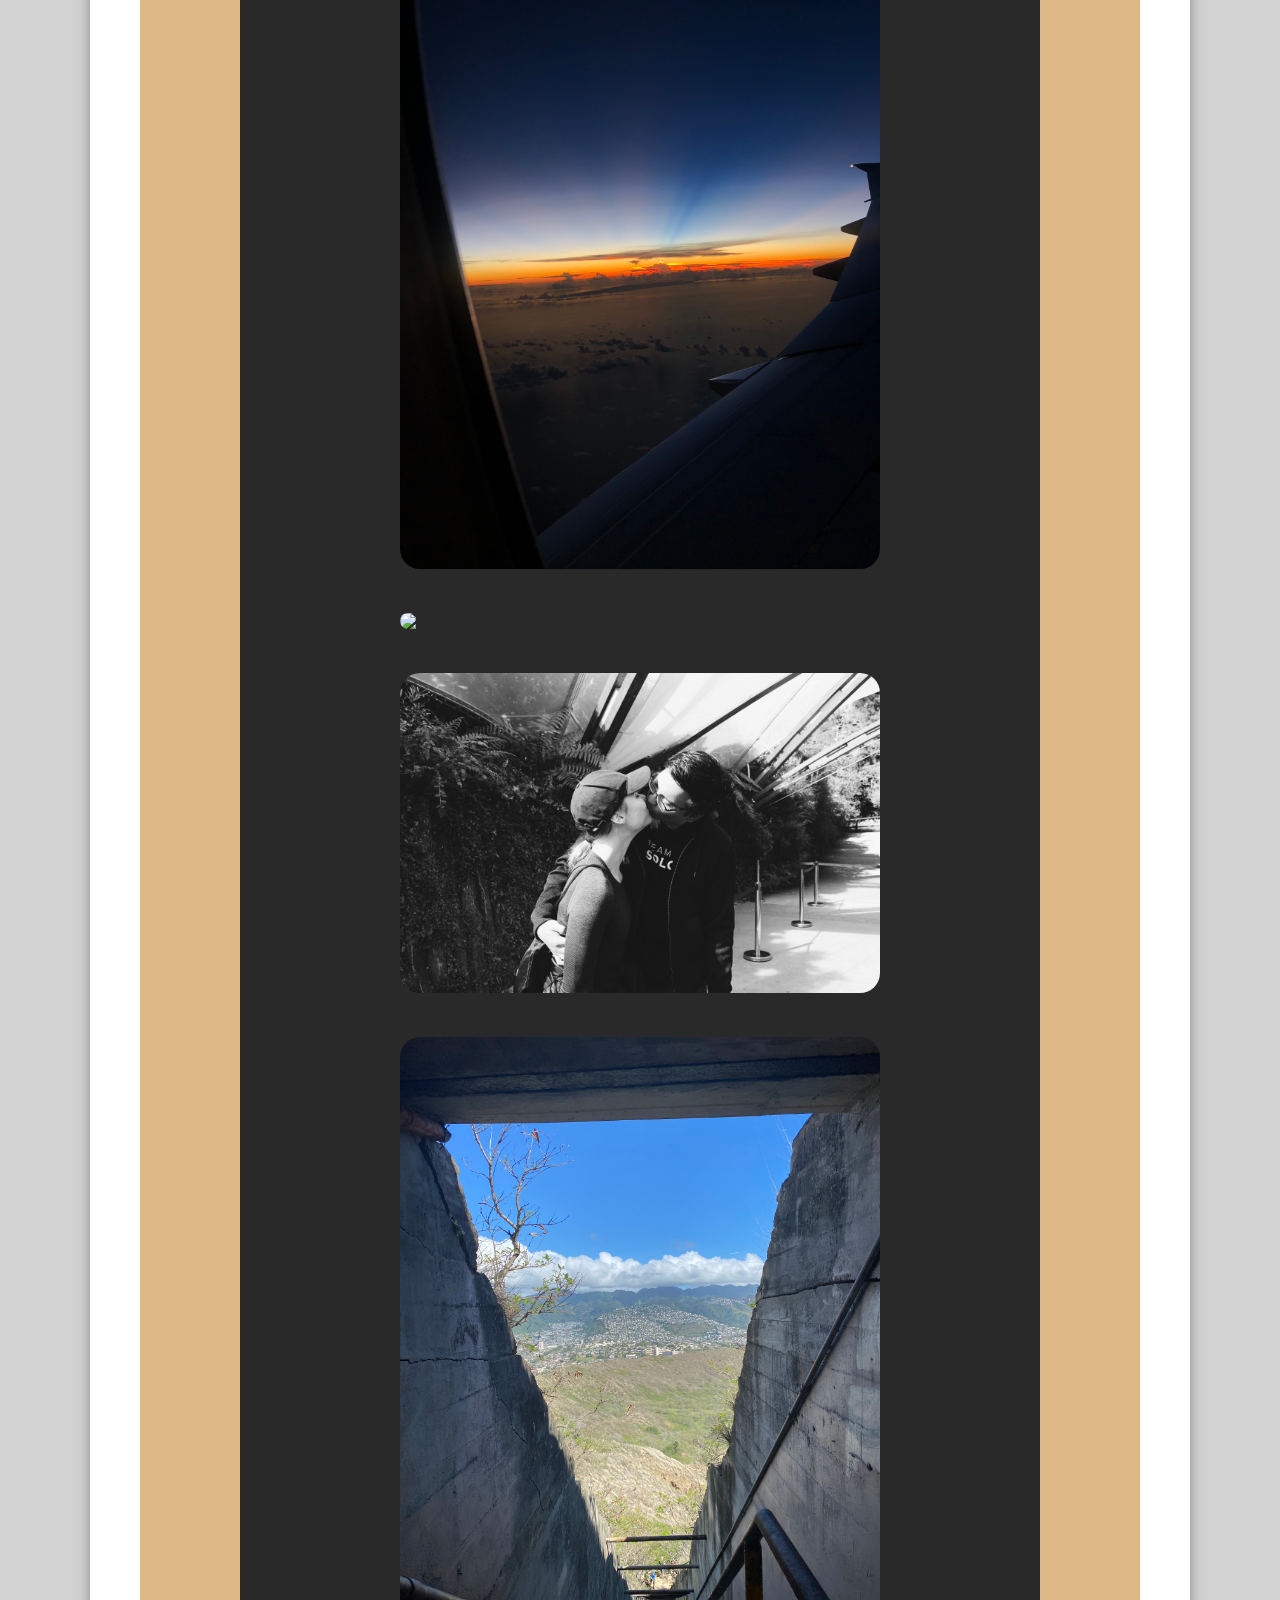
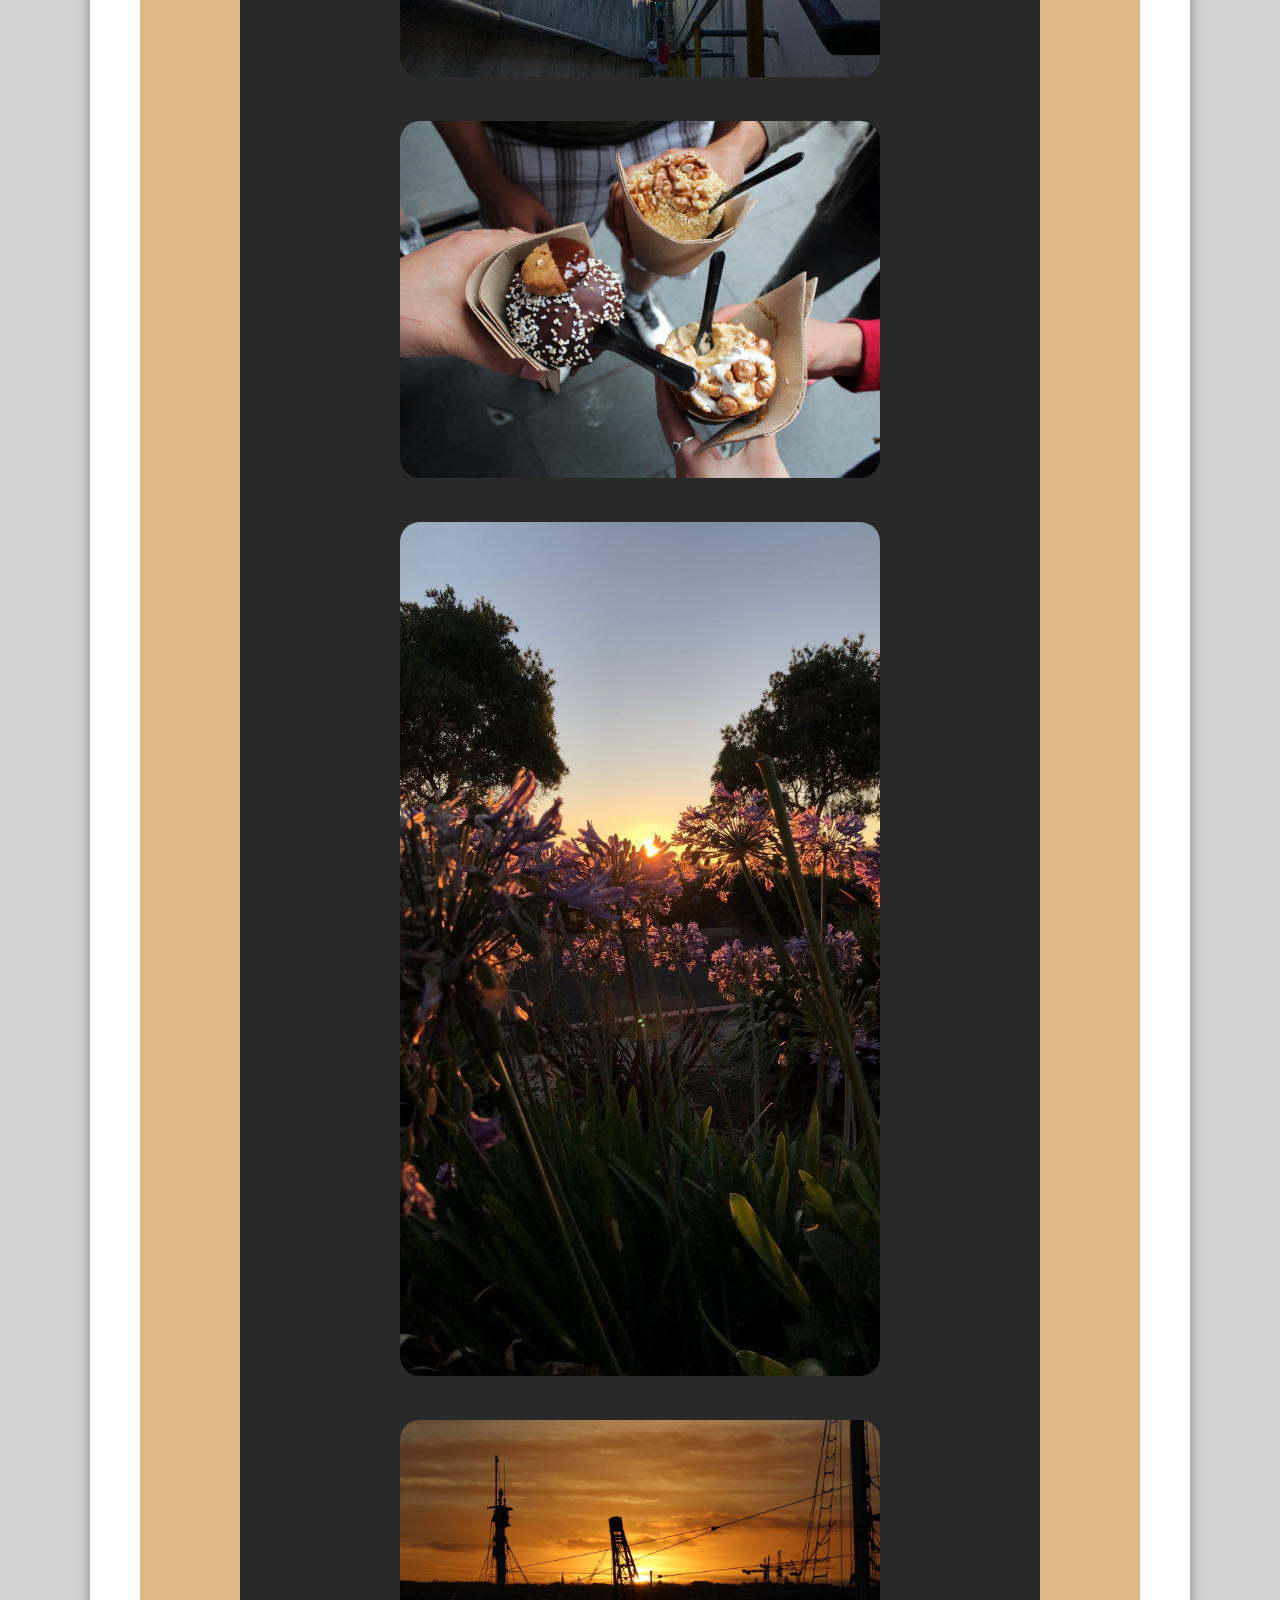
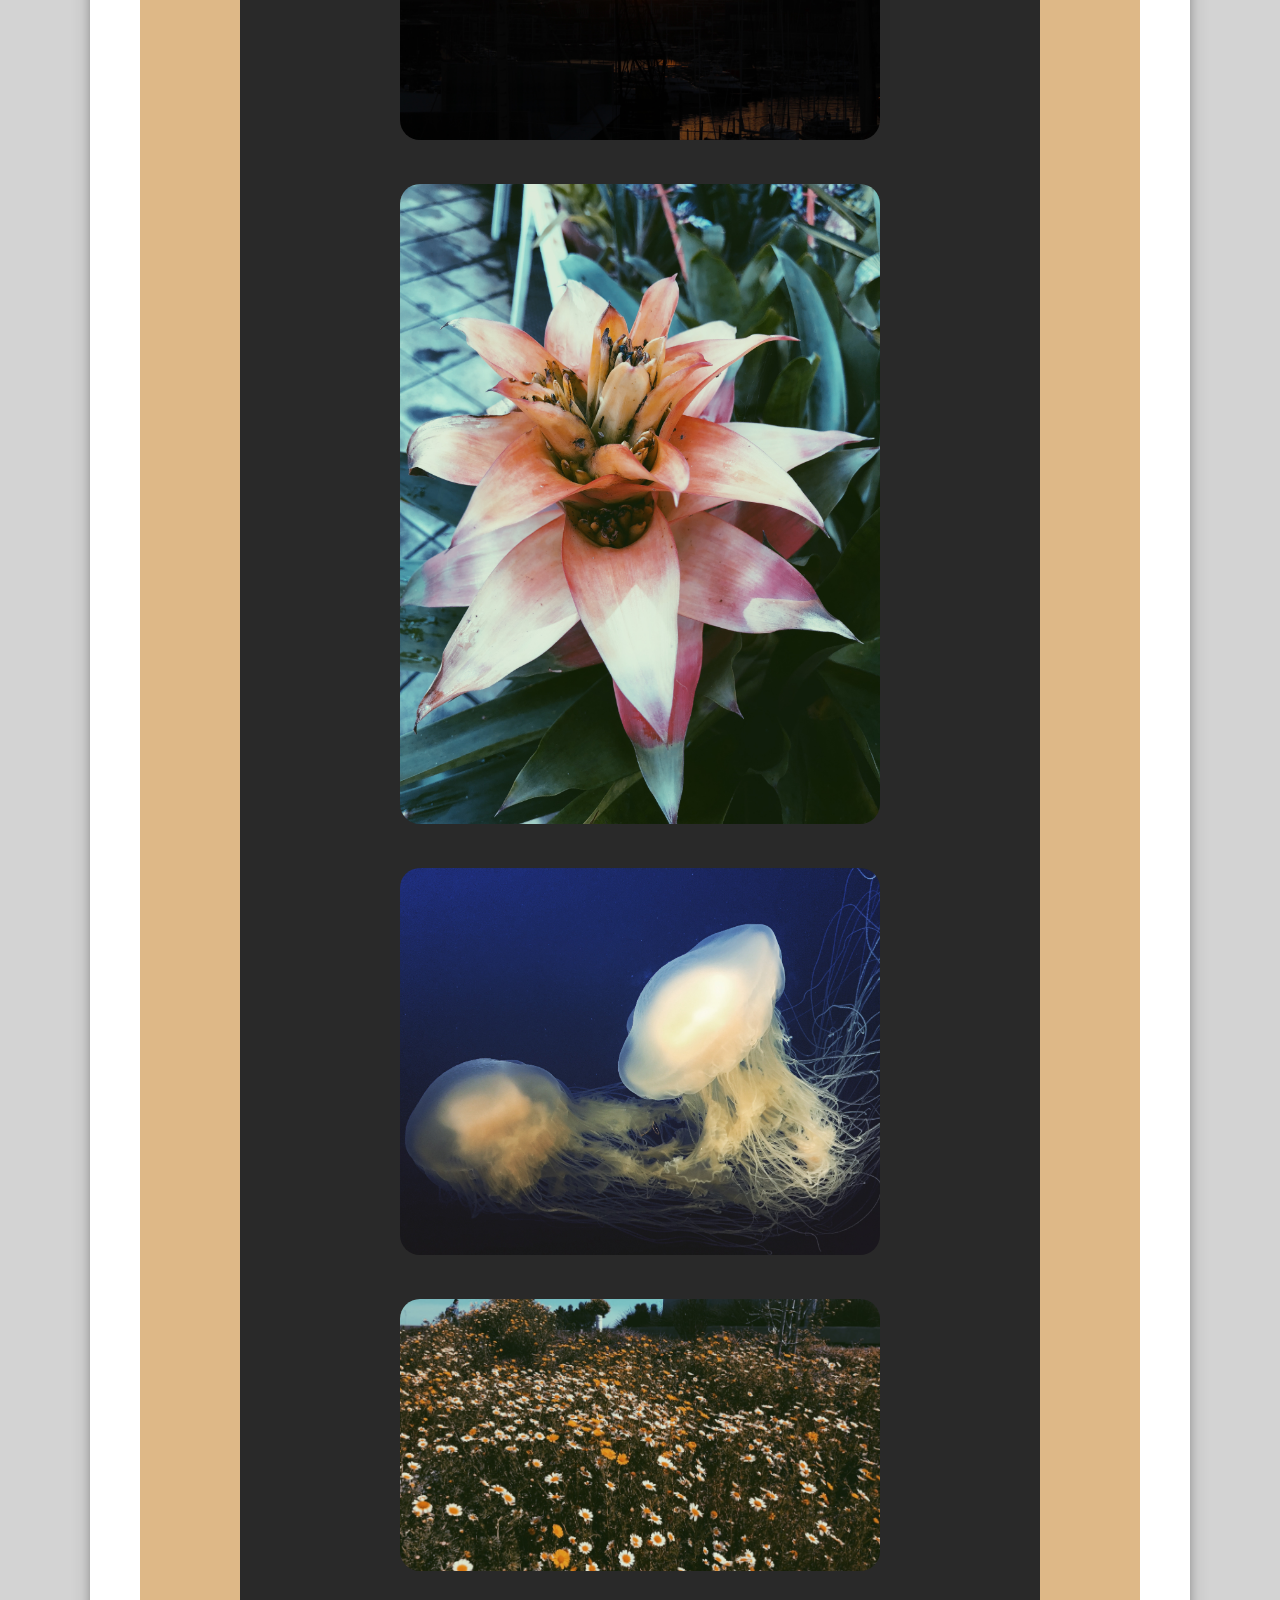
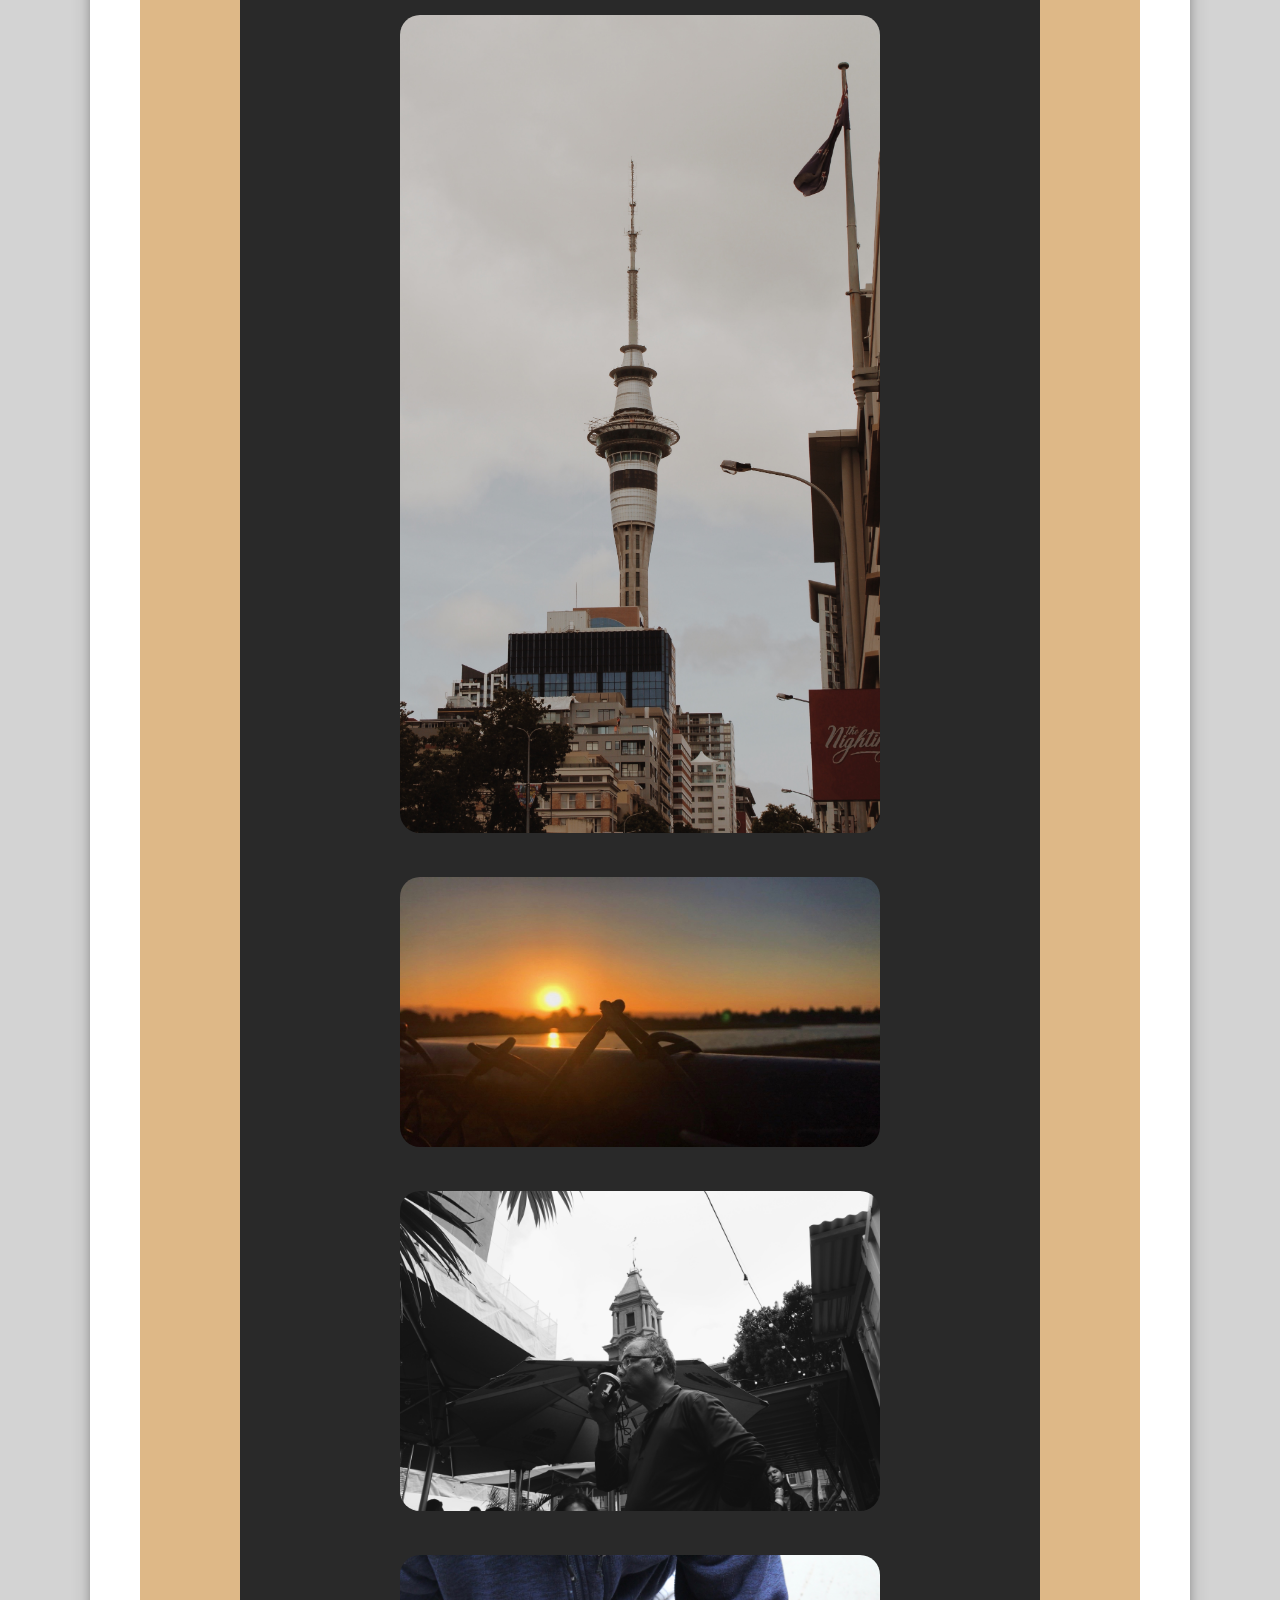
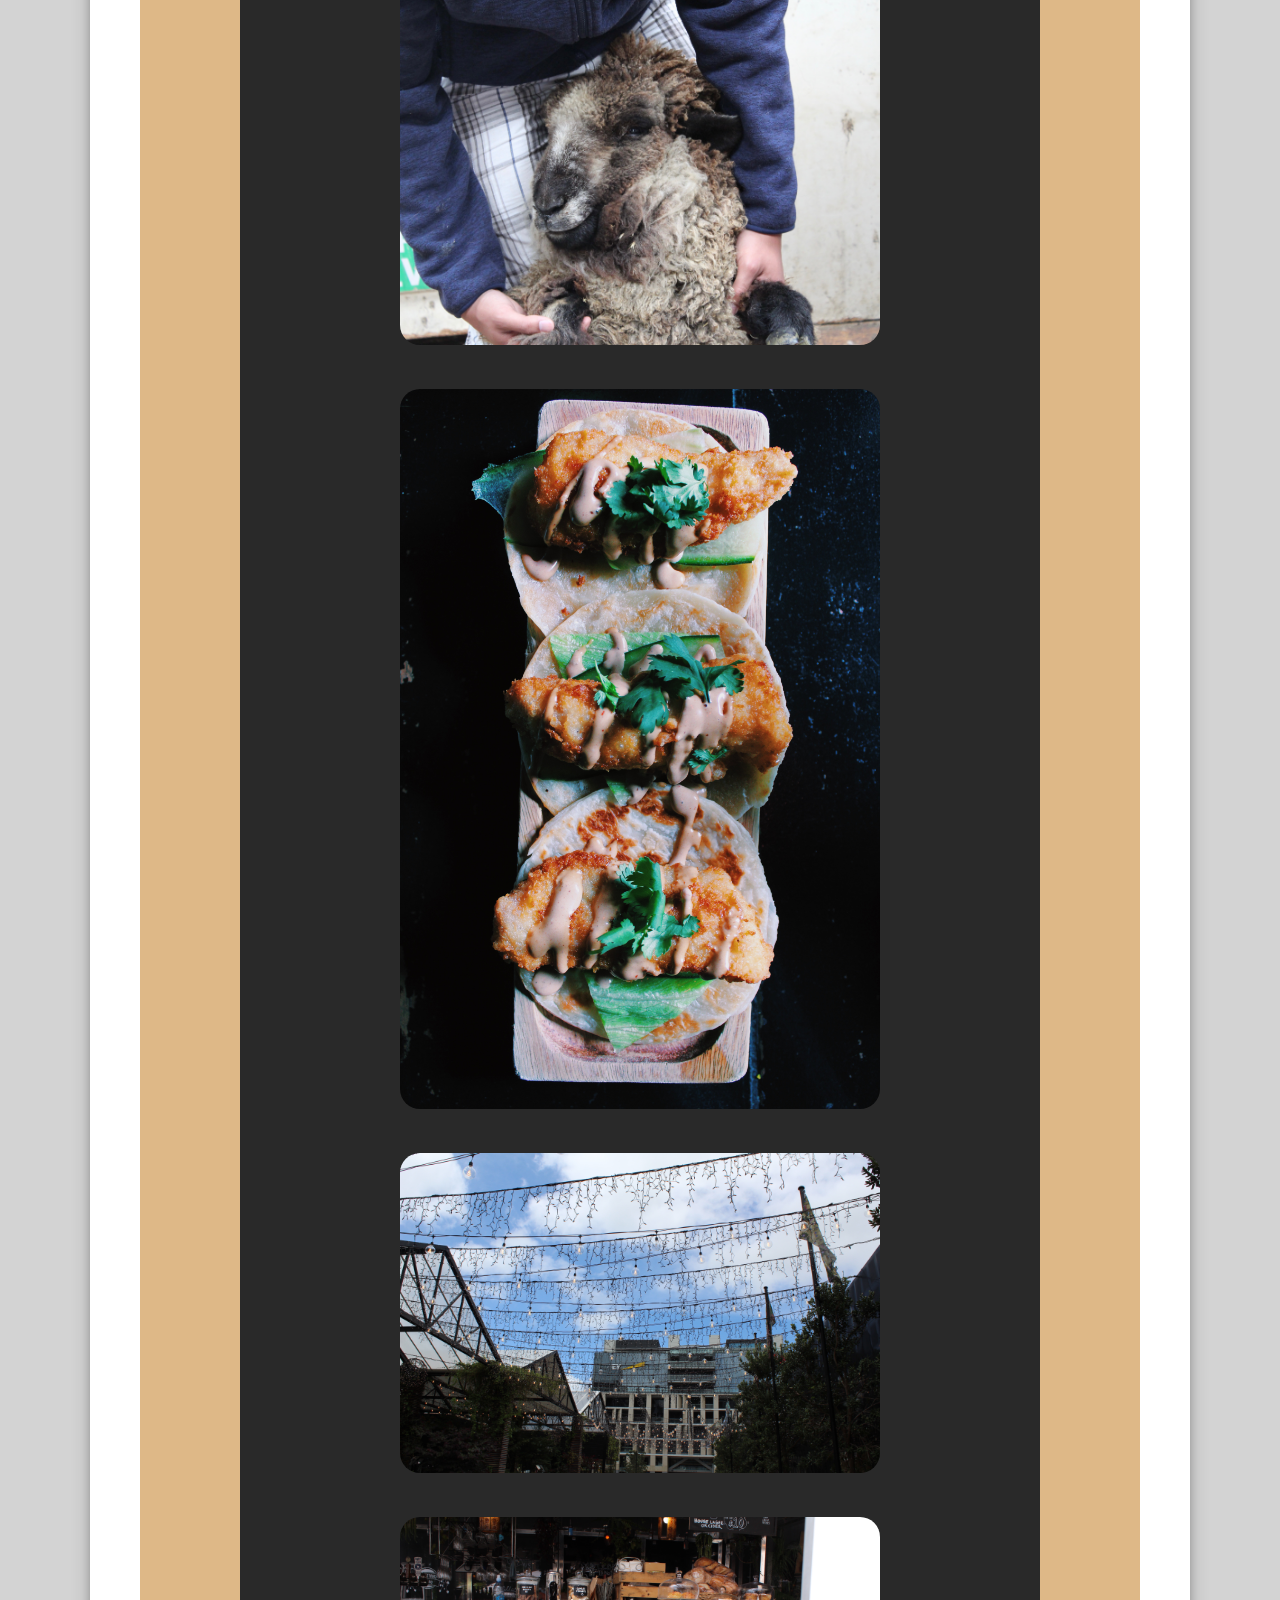
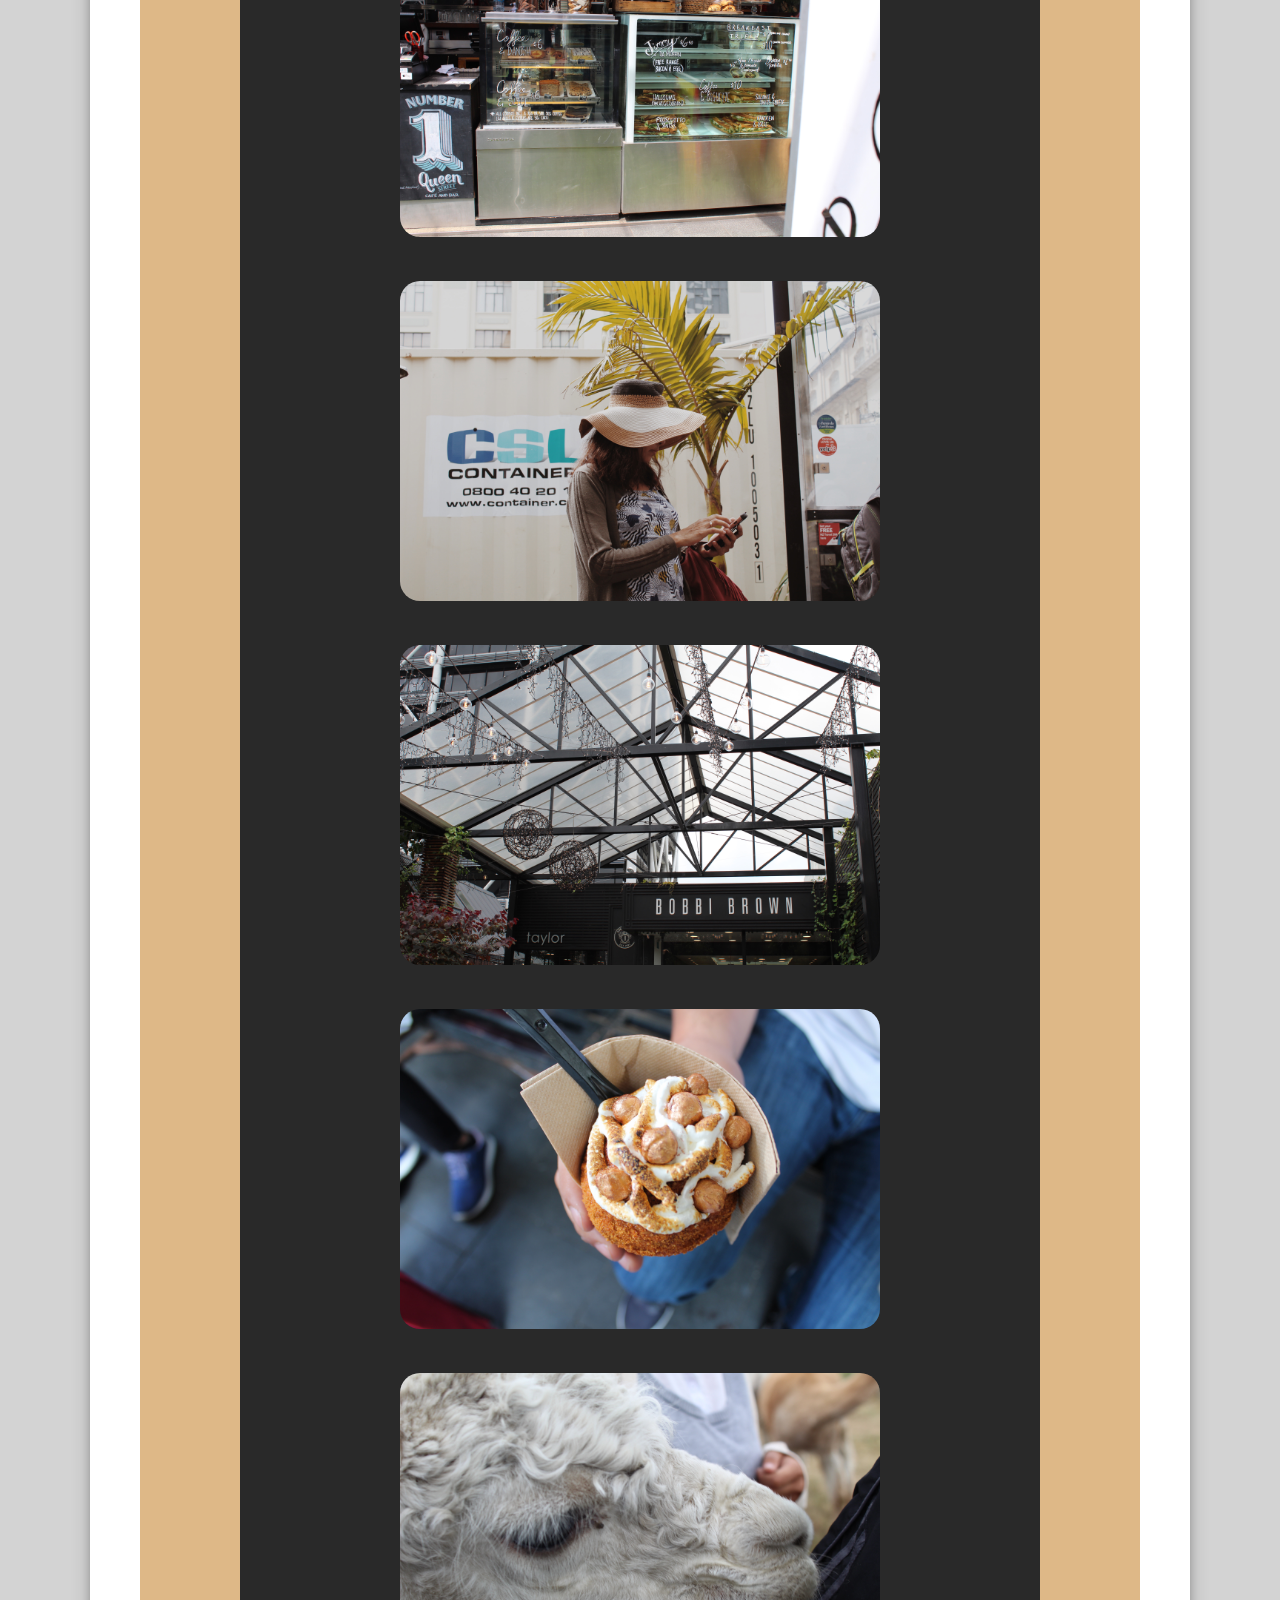
==== commit 1f8f4c43: "Update portfolio.html" ====
--- a/portfolio.html
+++ b/portfolio.html
@@ -159,7 +159,6 @@
 	<img src="./photos/140.jpg">
 	<img src="./photos/141.jpg">
 	<img src="./photos/142.jpg">
-	<img src="./photos/150.jpg">
 	<img src="./photos/144.jpg">
 <!--	<img src="145.jpg"> -->
 	<img src="./photos/146.jpg">
